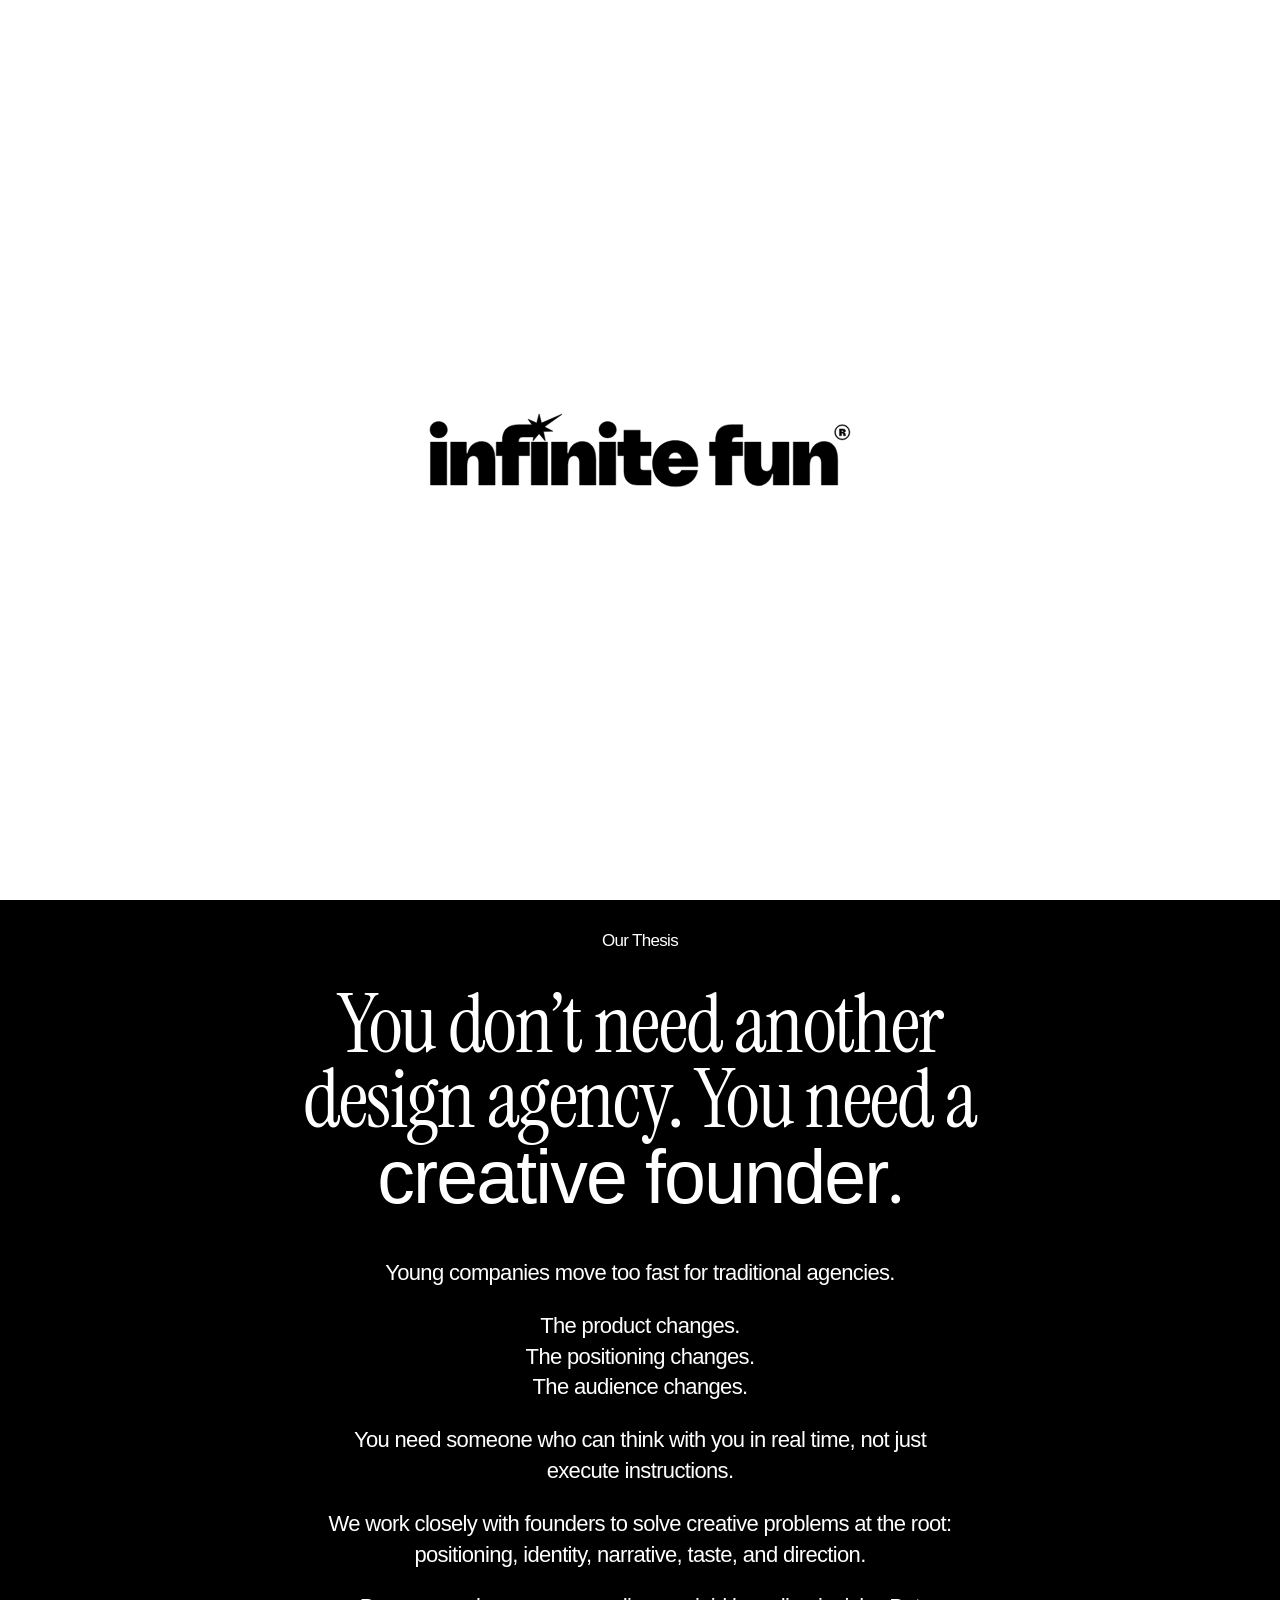
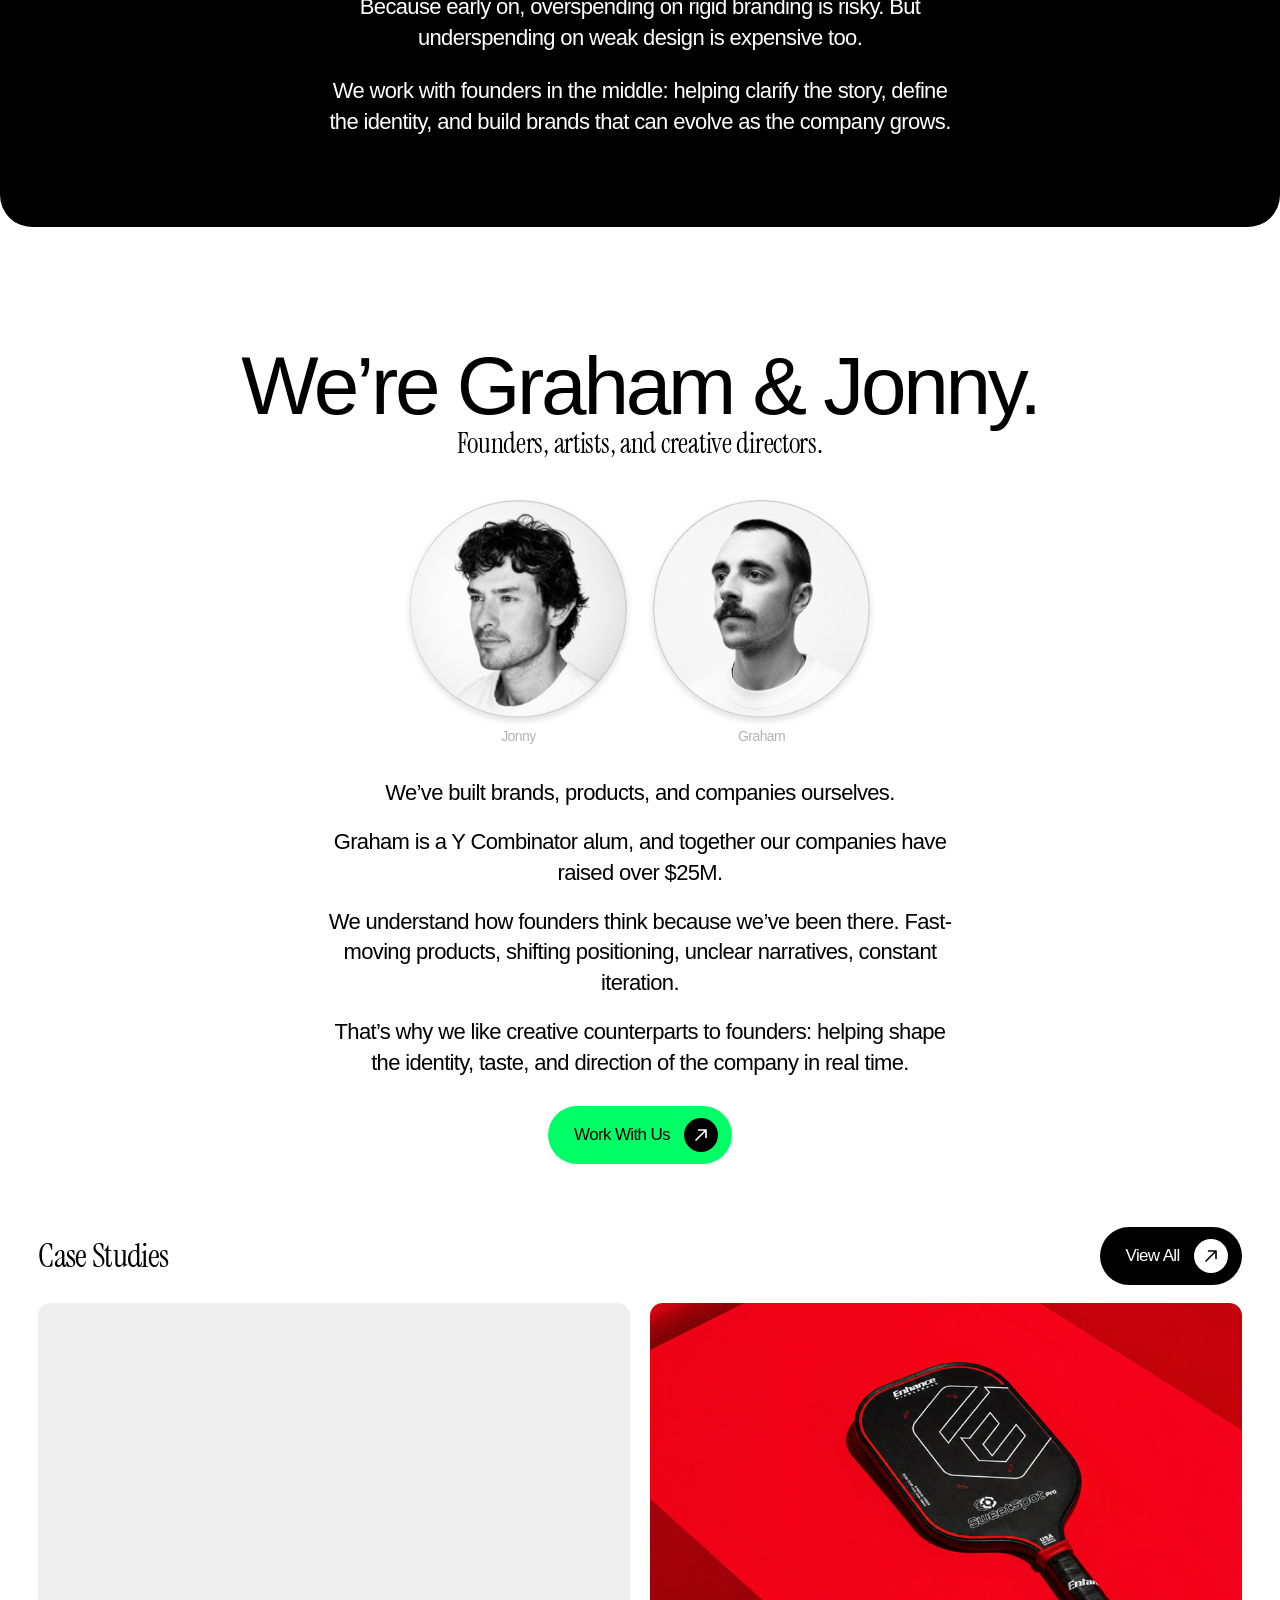
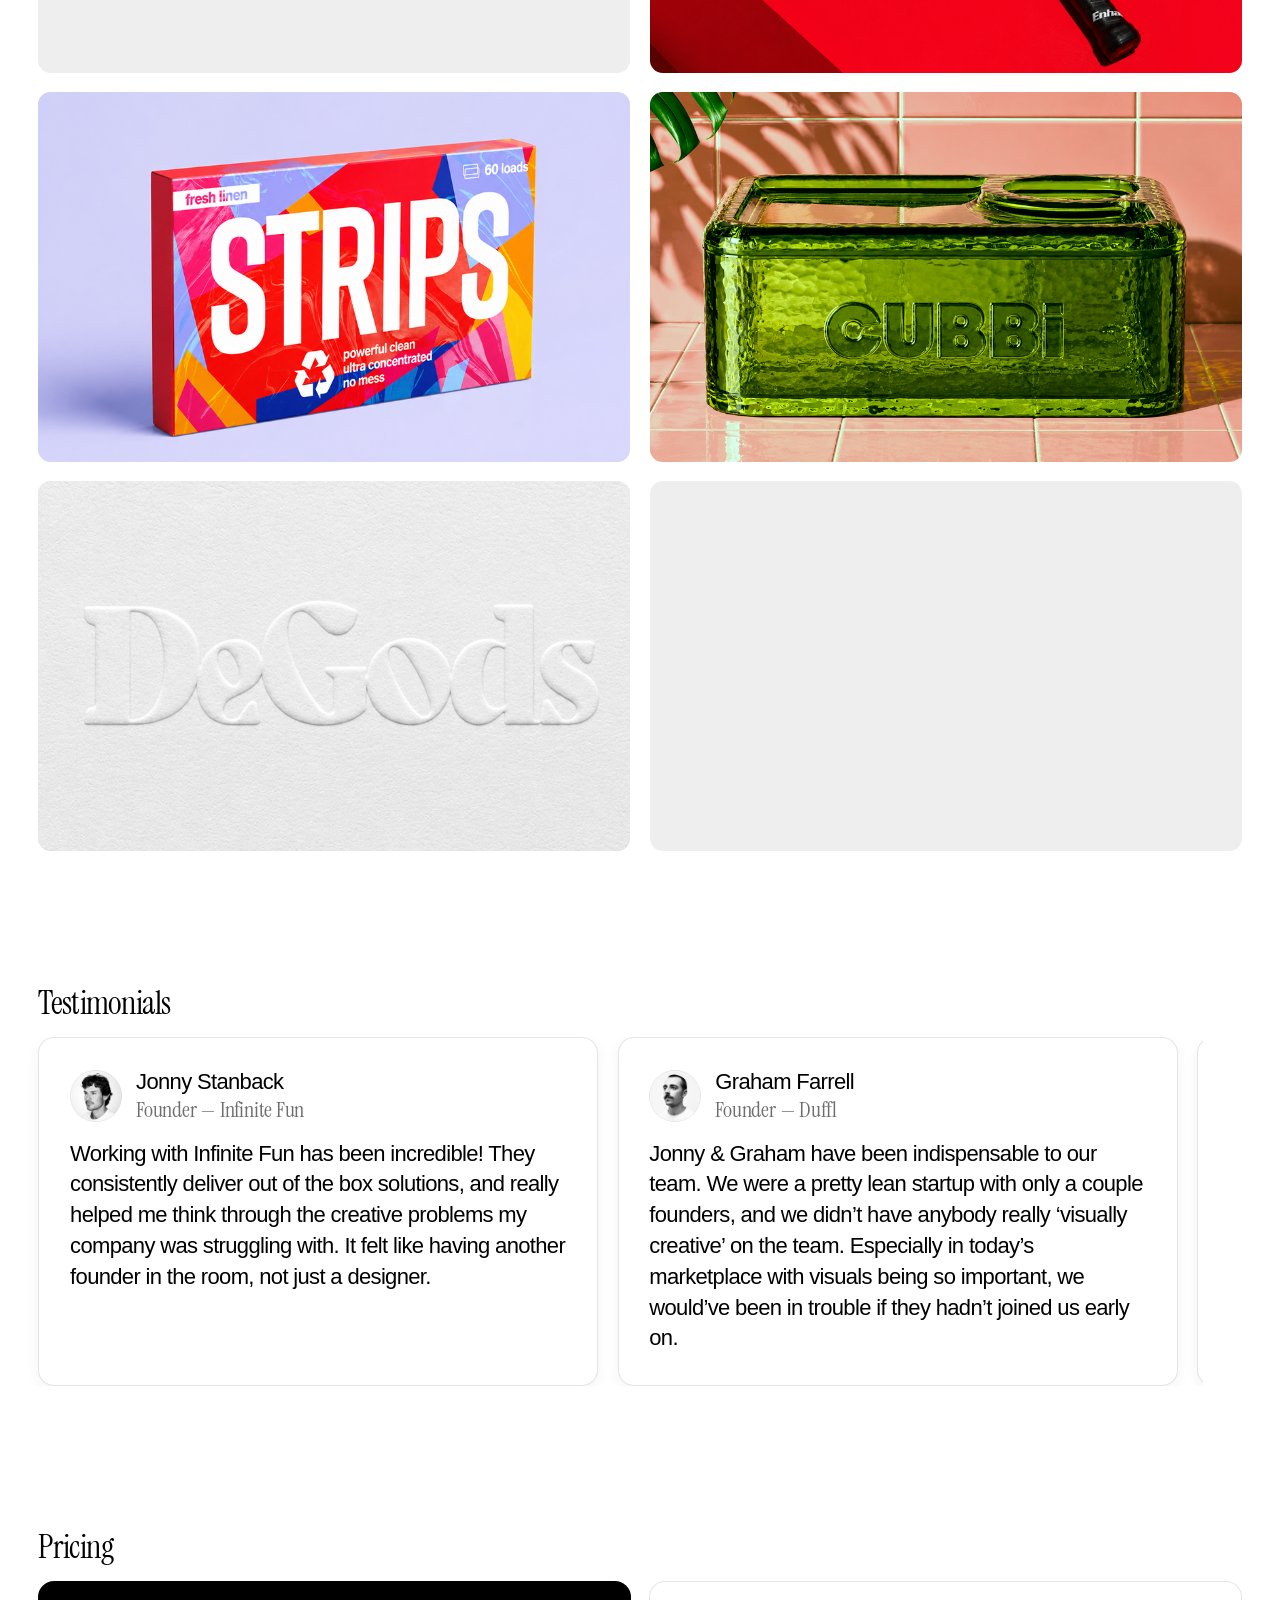
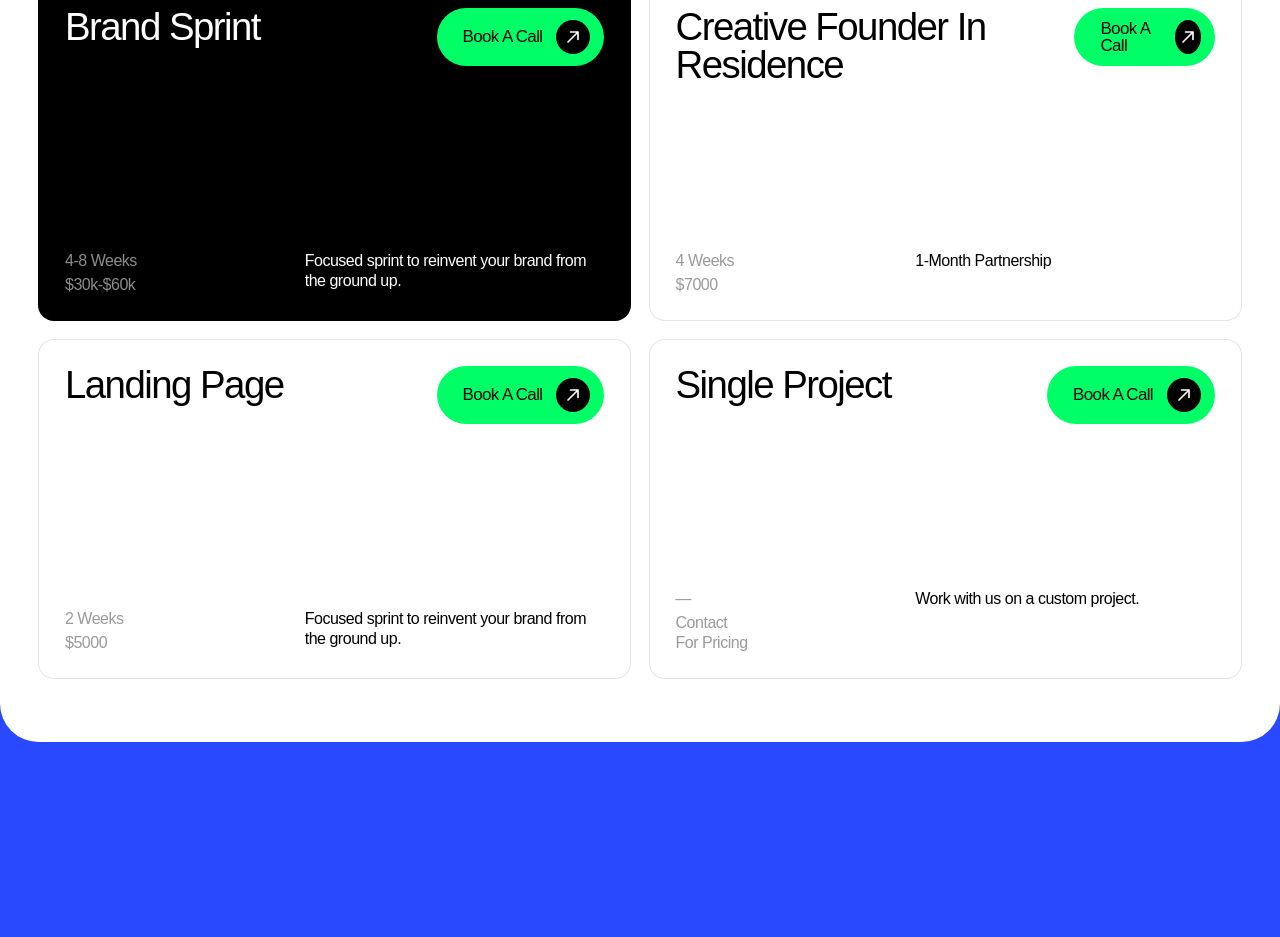
==== index.html @ f6c0317c "Founders headline: 1 line on desktop, 2 lines on mobile Added a <br class="break-mobile"> with displ" ====
<!DOCTYPE html>
<html lang="en">
<head>
  <meta charset="UTF-8" />
  <meta name="viewport" content="width=device-width, initial-scale=1.0" />
  <title>Infinite Fun</title>
  <meta name="description" content="A founder-led creative studio to build valuable brands with you." />
  <link rel="icon" type="image/png" href="assets/favicon.png" />
  <link rel="apple-touch-icon" href="assets/favicon.png" />
  <link rel="preconnect" href="https://fonts.googleapis.com" />
  <link rel="preconnect" href="https://fonts.gstatic.com" crossorigin />
  <link rel="stylesheet" href="https://fonts.googleapis.com/css2?family=Instrument+Serif:ital@0;1&display=swap" />
  <link rel="stylesheet" href="style.css" />
</head>
<body class="with-footer is-booting">
  <div id="page-loader" aria-hidden="true">
    <img src="assets/iflogo.png" alt="" />
  </div>

  <header class="site-nav">
    <a class="logo" href="/" aria-label="Infinite Fun home">
      <img src="assets/iflogo.png" alt="Infinite Fun" />
    </a>
    <a class="nav-link" href="#work">Work</a>
    <a class="nav-link" href="#about">About</a>
    <a class="nav-link" href="#pricing">Pricing</a>
    <a class="nav-link" href="#inquire">Inquire</a>
  </header>

  <main>
    <section id="hero" class="section">
      <h1 class="hero-headline">
        A founder-led creative studio to build<br class="hero-break" />
        <em>valuable brands</em> with you.
      </h1>

      <a href="#inquire" class="cta">
        <span class="cta-label">Work With Us</span>
        <span class="cta-arrow" aria-hidden="true">
          <svg viewBox="0 0 24 24" width="20" height="20">
            <path d="M6 18 L18 6 M9 6 L18 6 L18 15"
                  stroke="currentColor" stroke-width="2" fill="none"
                  stroke-linecap="round" stroke-linejoin="round" />
          </svg>
        </span>
      </a>

      <div class="carousel-stack" id="carousel-stack" aria-hidden="true">
        <div class="carousel-row" data-direction="right" data-speed="95">
          <div class="carousel-track"></div>
        </div>
        <div class="carousel-row" data-direction="left" data-speed="105">
          <div class="carousel-track"></div>
        </div>
        <div class="carousel-row" data-direction="right" data-speed="115">
          <div class="carousel-track"></div>
        </div>
      </div>
    </section>

    <section id="thesis" class="section">
      <div class="thesis-card">
        <div class="thesis-label">Our Thesis</div>
        <h2 class="thesis-headline">
          You don&rsquo;t need another<br />
          design agency. You need a<br />
          <span class="sans">creative founder</span>.
        </h2>
        <div class="thesis-body">
          <p>Young companies move too fast for traditional agencies.</p>
          <p>
            The product changes.<br />
            The positioning changes.<br />
            The audience changes.
          </p>
          <p>You need someone who can think with you in real time, not just execute instructions.</p>
          <p>We work closely with founders to solve creative problems at the root: positioning, identity, narrative, taste, and direction.</p>
          <p>Because early on, overspending on rigid branding is risky. But underspending on weak design is expensive too.</p>
          <p>We work with founders in the middle: helping clarify the story, define the identity, and build brands that can evolve as the company grows.</p>
        </div>
      </div>
    </section>

    <section id="founders" class="section">
      <div class="founders-inner">
        <div class="founders-title">
          <h2 class="founders-headline">We&rsquo;re <br class="break-mobile" />Graham &amp; Jonny.</h2>
          <p class="founders-sub">Founders, artists, and creative directors.</p>
        </div>

        <div class="founders-pfps">
          <figure class="pfp">
            <img src="assets/jonnypfp.png" alt="Jonny" />
            <figcaption>Jonny</figcaption>
          </figure>
          <figure class="pfp">
            <img src="assets/grahampfp.png" alt="Graham" />
            <figcaption>Graham</figcaption>
          </figure>
        </div>

        <div class="founders-body">
          <p>We&rsquo;ve built brands, products, and companies ourselves.</p>
          <p>Graham is a Y Combinator alum, and together our companies have raised over $25M.</p>
          <p>We understand how founders think because we&rsquo;ve been there. Fast-moving products, shifting positioning, unclear narratives, constant iteration.</p>
          <p>That&rsquo;s why we like creative counterparts to founders: helping shape the identity, taste, and direction of the company in real time.</p>
        </div>

        <a href="#inquire" class="cta cta--green">
          <span class="cta-label">Work With Us</span>
          <span class="cta-arrow" aria-hidden="true">
            <svg viewBox="0 0 24 24" width="20" height="20">
              <path d="M6 18 L18 6 M9 6 L18 6 L18 15"
                    stroke="currentColor" stroke-width="2" fill="none"
                    stroke-linecap="round" stroke-linejoin="round" />
            </svg>
          </span>
        </a>
      </div>
    </section>

    <section id="case-studies" class="section">
      <header class="cs-header">
        <h2 class="cs-title">Case Studies</h2>
        <a href="case-studies/index.html" class="cta cs-view-all-top">
          <span class="cta-label">View All</span>
          <span class="cta-arrow" aria-hidden="true">
            <svg viewBox="0 0 24 24" width="20" height="20">
              <path d="M6 18 L18 6 M9 6 L18 6 L18 15"
                    stroke="currentColor" stroke-width="2" fill="none"
                    stroke-linecap="round" stroke-linejoin="round" />
            </svg>
          </span>
        </a>
      </header>

      <div class="cs-grid">
        <a class="cs-tile" href="case-studies/01.html">
          <video
            src="assets/casestudies/cointurn.mp4"
            autoplay muted loop playsinline preload="metadata"
            aria-label="Case study 1"
          ></video>
        </a>
        <a class="cs-tile" href="case-studies/02.html">
          <img src="assets/casestudies/Frame%20340.png" alt="Case study 2" loading="lazy" decoding="async" />
        </a>
        <a class="cs-tile" href="case-studies/03.html">
          <img src="assets/casestudies/Frame%20341.png" alt="Case study 3" loading="lazy" decoding="async" />
        </a>
        <a class="cs-tile" href="case-studies/04.html">
          <img src="assets/casestudies/Frame%20342.png" alt="Case study 4" loading="lazy" decoding="async" />
        </a>
        <a class="cs-tile" href="case-studies/05.html">
          <img src="assets/casestudies/Frame%20343.png" alt="Case study 5" loading="lazy" decoding="async" />
        </a>
        <a class="cs-tile" href="case-studies/06.html">
          <video
            class="js-pingpong"
            src="assets/casestudies/foundation.mp4"
            autoplay muted playsinline preload="metadata"
            aria-label="Case study 6"
          ></video>
        </a>
      </div>

      <a href="case-studies/index.html" class="cta cs-view-all-bottom">
        <span class="cta-label">View All</span>
        <span class="cta-arrow" aria-hidden="true">
          <svg viewBox="0 0 24 24" width="20" height="20">
            <path d="M6 18 L18 6 M9 6 L18 6 L18 15"
                  stroke="currentColor" stroke-width="2" fill="none"
                  stroke-linecap="round" stroke-linejoin="round" />
          </svg>
        </span>
      </a>
    </section>

    <section id="testimonials" class="section">
      <h2 class="section-label">Testimonials</h2>
      <div class="testimonial-marquee">
        <div class="testimonial-track" id="testimonial-track">
          <article class="testimonial-card">
            <header class="testimonial-head">
              <img class="testimonial-pfp" src="assets/testimonials/jonnystanback.png" alt="Jonny Stanback" loading="lazy" decoding="async" />
              <div class="testimonial-id">
                <div class="testimonial-name">Jonny Stanback</div>
                <div class="testimonial-title">Founder &mdash; Infinite Fun</div>
              </div>
            </header>
            <p class="testimonial-body">
              Working with Infinite Fun has been incredible! They consistently
              deliver out of the box solutions, and really helped me think
              through the creative problems my company was struggling with. It
              felt like having another founder in the room, not just a designer.
            </p>
          </article>

          <article class="testimonial-card">
            <header class="testimonial-head">
              <img class="testimonial-pfp" src="assets/testimonials/grahamfarrell.png" alt="Graham Farrell" loading="lazy" decoding="async" />
              <div class="testimonial-id">
                <div class="testimonial-name">Graham Farrell</div>
                <div class="testimonial-title">Founder &mdash; Duffl</div>
              </div>
            </header>
            <p class="testimonial-body">
              Jonny &amp; Graham have been indispensable to our team. We were a
              pretty lean startup with only a couple founders, and we
              didn&rsquo;t have anybody really &lsquo;visually creative&rsquo;
              on the team. Especially in today&rsquo;s marketplace with visuals
              being so important, we would&rsquo;ve been in trouble if they
              hadn&rsquo;t joined us early on.
            </p>
          </article>
        </div>
      </div>
    </section>

    <section id="pricing" class="section">
      <h2 class="section-label">Pricing</h2>
      <div class="pricing-grid">

        <article class="pricing-card pricing-card--dark">
          <header class="pricing-head">
            <h3 class="pricing-title">Brand Sprint</h3>
            <a class="cta cta--green" href="#inquire">
              <span class="cta-label">Book A Call</span>
              <span class="cta-arrow" aria-hidden="true">
                <svg viewBox="0 0 24 24" width="20" height="20">
                  <path d="M6 18 L18 6 M9 6 L18 6 L18 15"
                        stroke="currentColor" stroke-width="2" fill="none"
                        stroke-linecap="round" stroke-linejoin="round" />
                </svg>
              </span>
            </a>
          </header>
          <div class="pricing-info">
            <div class="pricing-meta">
              <div class="pricing-timeline">4-8 Weeks</div>
              <div class="pricing-price">$30k-$60k</div>
            </div>
            <p class="pricing-desc">Focused sprint to reinvent your brand from the ground up.</p>
          </div>
        </article>

        <article class="pricing-card">
          <header class="pricing-head">
            <h3 class="pricing-title">Creative Founder In Residence</h3>
            <a class="cta cta--green" href="#inquire">
              <span class="cta-label">Book A Call</span>
              <span class="cta-arrow" aria-hidden="true">
                <svg viewBox="0 0 24 24" width="20" height="20">
                  <path d="M6 18 L18 6 M9 6 L18 6 L18 15"
                        stroke="currentColor" stroke-width="2" fill="none"
                        stroke-linecap="round" stroke-linejoin="round" />
                </svg>
              </span>
            </a>
          </header>
          <div class="pricing-info">
            <div class="pricing-meta">
              <div class="pricing-timeline">4 Weeks</div>
              <div class="pricing-price">$7000</div>
            </div>
            <p class="pricing-desc">1-Month Partnership</p>
          </div>
        </article>

        <article class="pricing-card">
          <header class="pricing-head">
            <h3 class="pricing-title">Landing Page</h3>
            <a class="cta cta--green" href="#inquire">
              <span class="cta-label">Book A Call</span>
              <span class="cta-arrow" aria-hidden="true">
                <svg viewBox="0 0 24 24" width="20" height="20">
                  <path d="M6 18 L18 6 M9 6 L18 6 L18 15"
                        stroke="currentColor" stroke-width="2" fill="none"
                        stroke-linecap="round" stroke-linejoin="round" />
                </svg>
              </span>
            </a>
          </header>
          <div class="pricing-info">
            <div class="pricing-meta">
              <div class="pricing-timeline">2 Weeks</div>
              <div class="pricing-price">$5000</div>
            </div>
            <p class="pricing-desc">Focused sprint to reinvent your brand from the ground up.</p>
          </div>
        </article>

        <article class="pricing-card">
          <header class="pricing-head">
            <h3 class="pricing-title">Single Project</h3>
            <a class="cta cta--green" href="#inquire">
              <span class="cta-label">Book A Call</span>
              <span class="cta-arrow" aria-hidden="true">
                <svg viewBox="0 0 24 24" width="20" height="20">
                  <path d="M6 18 L18 6 M9 6 L18 6 L18 15"
                        stroke="currentColor" stroke-width="2" fill="none"
                        stroke-linecap="round" stroke-linejoin="round" />
                </svg>
              </span>
            </a>
          </header>
          <div class="pricing-info">
            <div class="pricing-meta">
              <div class="pricing-timeline">&mdash;</div>
              <div class="pricing-price">Contact<br />For Pricing</div>
            </div>
            <p class="pricing-desc">Work with us on a custom project.</p>
          </div>
        </article>

      </div>
    </section>
  </main>

  <footer id="site-footer">
    <img src="assets/redlogo.png" alt="Infinite Fun" />
  </footer>

  <script src="script.js" defer></script>
</body>
</html>
---- style.css ----
/* ---------- base ---------- */
:root {
  --bg: #ffffff;
  --ink: #000000;
  --muted: #6e6e6e;
  --hairline: rgba(0, 0, 0, 0.12);
  --accent: #00ff66;
  --footer-bg: #2949FF;
  /* Sized so the wordmark fits at slight horizontal overflow without cropping
     the top. 5648×987 px → aspect ~5.72 → 100% width needs ~17.5vw; we use
     a bit more headroom for the overflow factor below. */
  --footer-h: clamp(140px, 19vw, 420px);
  --card: #f4f4f4;
  --serif: "Instrument Serif", "Times New Roman", Georgia, serif;
  --sans: "Helvetica Neue", Helvetica, Arial, sans-serif;
  --nav-h: 76px;
}

* { box-sizing: border-box; }

html, body {
  margin: 0;
  padding: 0;
  background: var(--bg);
  color: var(--ink);
  font-family: var(--sans);
  font-weight: 400;
  /* Default tight tracking for all Helvetica Neue usage */
  letter-spacing: -0.04em;
  -webkit-font-smoothing: antialiased;
  -moz-osx-font-smoothing: grayscale;
  text-rendering: optimizeLegibility;
  overflow-x: hidden;
}

img { display: block; max-width: 100%; height: auto; user-select: none; -webkit-user-drag: none; }
a { color: inherit; text-decoration: none; }

.section { width: 100%; }

/* ---------- page loader ----------
   Full-screen white overlay shown until the carousel images are ready.
   Hides the chaotic image-streaming pop-in. */
#page-loader {
  position: fixed;
  inset: 0;
  z-index: 9999;
  background: #fff;
  display: flex;
  align-items: center;
  justify-content: center;
  opacity: 1;
  transition: opacity 0.55s ease;
  pointer-events: auto;
}
#page-loader img,
#page-loader .loader-logo {
  width: clamp(220px, 36vw, 420px);
  height: auto;
}

/* Two SVGs stacked: the stroke layer (always visible after draw) sits over
   the fill layer (gets clipped from the top, releases bottom-up = ink pour). */
.loader-logo {
  position: relative;
  display: block;
  width: clamp(220px, 36vw, 420px);
  aspect-ratio: 2043 / 354; /* match the source SVG viewBox so stacked svgs align */
}
.loader-logo svg {
  position: absolute;
  inset: 0;
  width: 100%;
  height: 100%;
  display: block;
  overflow: visible;
}
.loader-logo .fill-layer {
  clip-path: inset(100% 0 0 0);
  transition: clip-path 1.55s cubic-bezier(.4, 0, .2, 1);
}
.loader-logo.is-poured .fill-layer {
  clip-path: inset(0 0 0 0);
}

/* Fallback pulse used only until the SVG draw kicks in */
#page-loader img {
  opacity: 0.4;
  animation: loader-pulse 1.4s ease-in-out infinite;
}
@keyframes loader-pulse {
  0%, 100% { opacity: 0.25; }
  50%      { opacity: 0.7; }
}

body.is-booting { overflow: hidden; }
body:not(.is-booting) #page-loader {
  opacity: 0;
  pointer-events: none;
}

/* ---------- scroll-reveal fade ----------
   Elements tagged via JS start at opacity:0 + slight Y offset; once they
   enter the viewport they ease into place. Stagger via nth-child. */
.fade-in {
  opacity: 0;
  /* Use the standalone `translate` property so it doesn't clash with
     transform-based hovers (e.g. .cta scaling) on the same element. */
  translate: 0 18px;
  transition: opacity 1.4s cubic-bezier(.2,.8,.3,1),
              translate 1.4s cubic-bezier(.2,.8,.3,1);
}
.fade-in.is-visible {
  opacity: 1;
  translate: 0 0;
}

/* light stagger across the 6 case-study tiles */
.cs-tile.fade-in:nth-child(1) { transition-delay: 0s; }
.cs-tile.fade-in:nth-child(2) { transition-delay: 0.08s; }
.cs-tile.fade-in:nth-child(3) { transition-delay: 0.16s; }
.cs-tile.fade-in:nth-child(4) { transition-delay: 0.24s; }
.cs-tile.fade-in:nth-child(5) { transition-delay: 0.32s; }
.cs-tile.fade-in:nth-child(6) { transition-delay: 0.40s; }

/* pricing cards stagger */
.pricing-card.fade-in:nth-child(1) { transition-delay: 0s; }
.pricing-card.fade-in:nth-child(2) { transition-delay: 0.10s; }
.pricing-card.fade-in:nth-child(3) { transition-delay: 0.20s; }
.pricing-card.fade-in:nth-child(4) { transition-delay: 0.30s; }

/* keep fixed elements out of the transform graph so they don't break */
.site-nav.fade-in { transform: none !important; }
.cta .cta-arrow svg { /* protect arrow svg from inheriting transforms */ }

/* ---------- site footer reveal ----------
   On pages with `body.with-footer`, the body bg is the footer color, main
   becomes a white card with rounded bottom corners and a higher z-index,
   and the fixed footer sits behind it. Scrolling main upward reveals the
   wordmark underneath. */
body.with-footer {
  background: var(--footer-bg);
  /* Less than full footer height so max-scroll only reveals part of the
     wordmark instead of the whole thing. */
  padding-bottom: calc(var(--footer-h) * 0.80);
}

body.with-footer .site-nav {
  background: #fff;
}

body.with-footer > main {
  position: relative;
  z-index: 2;
  background: #fff;
  border-radius: 0 0 clamp(20px, 3vw, 44px) clamp(20px, 3vw, 44px);
  overflow: hidden;
}

#site-footer {
  position: fixed;
  bottom: 0;
  left: 0;
  right: 0;
  height: var(--footer-h);
  background: var(--footer-bg);
  z-index: 1;
  display: flex;
  align-items: flex-end;
  justify-content: center;
  overflow: hidden;
  pointer-events: none;
}

#site-footer img {
  /* Wider than the footer so the wordmark bleeds off the sides,
     with slightly more crop on the left to kill the gap there.
     Negative bottom margin nudges it down so the baseline gets clipped. */
  width: 106%;
  margin-left: -3.5%;
  margin-bottom: -3%;
  height: auto;
  display: block;
}

/* ---------- site nav ---------- */
.site-nav {
  position: sticky;
  top: 0;
  z-index: 100;
  height: var(--nav-h);
  background: var(--bg);
  display: flex;
  align-items: center;
  justify-content: space-between;
  padding: 0 32px;
}

.site-nav .logo img {
  height: 18px;
  width: auto;
}

.nav-link {
  font-family: var(--sans);
  font-size: 11px;
  font-weight: 500;
  letter-spacing: -0.04em;
  color: var(--ink);
  transition: opacity 0.15s ease;
}

.nav-link:hover { opacity: 0.55; }

/* ---------- hero ---------- */
#hero {
  padding: clamp(48px, 8vh, 96px) 32px 5px;
  display: flex;
  flex-direction: column;
  align-items: flex-start;
  text-align: left;
  gap: clamp(32px, 5vh, 56px);
}

.hero-headline {
  margin: 0;
  max-width: none;
  font-family: var(--sans);
  font-weight: 500;
  font-size: clamp(40px, 5.6vw, 92px);
  line-height: 1.02;
  letter-spacing: -0.02em;
  color: var(--ink);
}

.hero-headline em {
  font-family: var(--serif);
  font-style: normal;
  font-weight: 400;
  /* slightly bigger than the surrounding sans */
  font-size: 1.12em;
  line-height: 0.9;
  letter-spacing: -0.01em;
  padding: 0 0.04em;
}

/* Force the wrap after "build" only on wide desktops */
.hero-break { display: none; }
@media (min-width: 1200px) {
  .hero-break { display: inline; }
}

/* ---------- CTA pill ---------- */
.cta {
  display: inline-flex;
  align-items: center;
  gap: 14px;
  background: var(--ink);
  color: #fff;
  padding: 12px 14px 12px 26px;
  border-radius: 999px;
  font-family: var(--sans);
  font-size: 17px;
  font-weight: 500;
  transform-origin: center;
  transition: transform 0.22s cubic-bezier(.2,.8,.3,1);
}
.cta:hover { transform: scale(1.10); }
.cta:active { transform: scale(0.98); }
.cta-label { line-height: 1; }
.cta-arrow {
  width: 34px;
  height: 34px;
  border-radius: 50%;
  background: #fff;
  color: var(--ink);
  display: inline-flex;
  align-items: center;
  justify-content: center;
}

/* Green variant — used on section 3 */
.cta--green { background: var(--accent); color: var(--ink); }
.cta--green .cta-arrow { background: var(--ink); color: #fff; }

/* ---------- carousel ---------- */
.carousel-stack {
  width: 100%;
  display: flex;
  flex-direction: column;
  gap: 14px;
  margin-top: clamp(8px, 1.5vh, 24px);
  transition: opacity 0.6s ease;
}
.carousel-stack.is-loading {
  opacity: 0;
  /* Pause the animation while hidden so we don't unveil a mid-scroll state */
  animation-play-state: paused;
}
.carousel-stack.is-loading .carousel-track {
  animation-play-state: paused;
}

.carousel-row {
  overflow: hidden;
  width: 100%;
}

.carousel-track {
  display: flex;
  gap: 14px;
  width: max-content;
  will-change: transform;
}

.carousel-track img {
  height: clamp(80px, 9vw, 120px);
  width: auto;
  border-radius: 10px;
  object-fit: cover;
  display: block;
  pointer-events: none;
}

@keyframes scroll-right {
  from { transform: translate3d(-50%, 0, 0); }
  to   { transform: translate3d(0, 0, 0); }
}
@keyframes scroll-left {
  from { transform: translate3d(0, 0, 0); }
  to   { transform: translate3d(-50%, 0, 0); }
}

.carousel-row[data-direction="right"] .carousel-track {
  animation: scroll-right var(--dur, 100s) linear infinite;
}
.carousel-row[data-direction="left"] .carousel-track {
  animation: scroll-left var(--dur, 100s) linear infinite;
}

/* ---------- section 2: thesis card ---------- */
#thesis {
  padding: 5px 0 0;
  display: flex;
  justify-content: center;
}

.thesis-card {
  background: var(--ink);
  color: #fff;
  border-radius: clamp(20px, 2.5vw, 36px);
  padding: clamp(48px, 7vw, 100px) clamp(28px, 6vw, 96px);
  width: 100%;
  max-width: none;
  text-align: center;
}

.thesis-label {
  font-family: var(--sans);
  font-weight: 400;
  font-size: 17px;
  letter-spacing: -0.04em;
  color: #fff;
  margin-bottom: clamp(28px, 4vh, 44px);
}

.thesis-headline {
  margin: 0 auto clamp(36px, 5vh, 60px);
  max-width: 900px;
  font-family: var(--serif);
  font-style: normal;
  font-weight: 400;
  font-size: clamp(42px, 6.4vw, 96px);
  line-height: 0.92;
  letter-spacing: -0.02em;
  color: #fff;
}

.thesis-headline .sans {
  font-family: var(--sans);
  font-weight: 500;
  /* visual size match — serif fonts run taller, so sans gets a slight bump down */
  font-size: 0.92em;
  letter-spacing: -0.025em;
}

.thesis-body {
  max-width: 640px;
  margin: 0 auto;
  display: flex;
  flex-direction: column;
  gap: 22px;
}

.thesis-body p {
  margin: 0;
  font-family: var(--sans);
  font-weight: 400;
  font-size: 22px;
  line-height: 1.4;
  letter-spacing: -0.03em;
  color: #fff;
}

/* ---------- section 3: founders ---------- */
#founders {
  padding: 120px 32px clamp(0px, 1vh, 20px);
  display: flex;
  justify-content: center;
}

.founders-inner {
  width: 100%;
  max-width: 1100px;
  text-align: center;
  display: flex;
  flex-direction: column;
  align-items: center;
  gap: clamp(20px, 3vh, 32px);
}

.founders-title {
  display: flex;
  flex-direction: column;
  align-items: center;
  gap: 4px;
}

.founders-headline {
  margin: 0;
  font-family: var(--sans);
  font-weight: 500;
  font-size: clamp(42px, 6.4vw, 96px);
  line-height: 0.95;
  letter-spacing: -0.04em;
  color: var(--ink);
}

.founders-sub {
  margin: 0;
  font-family: var(--serif);
  font-style: normal;
  font-weight: 400;
  font-size: clamp(20px, 2.2vw, 30px);
  line-height: 1.1;
  letter-spacing: -0.01em;
  color: var(--ink);
}

.founders-pfps {
  display: flex;
  align-items: flex-start;
  justify-content: center;
  gap: clamp(16px, 2vw, 28px);
  margin-top: clamp(10px, 1.5vh, 18px);
}

.pfp {
  margin: 0;
  display: flex;
  flex-direction: column;
  align-items: center;
  gap: 10px;
}

.pfp img {
  width: clamp(163px, 17vw, 224px);
  height: clamp(163px, 17vw, 224px);
  border-radius: 50%;
  object-fit: cover;
  background: #eee;
  box-shadow: 0 3px 7px rgba(0, 0, 0, 0.13);
}

.pfp figcaption {
  font-family: var(--sans);
  font-weight: 400;
  font-size: 14px;
  letter-spacing: -0.04em;
  color: #b3b3b3;
}

.founders-body {
  max-width: 640px;
  display: flex;
  flex-direction: column;
  gap: 18px;
  margin-top: clamp(4px, 0.8vh, 12px);
}

.founders-body p {
  margin: 0;
  font-family: var(--sans);
  font-weight: 400;
  font-size: 22px;
  line-height: 1.4;
  letter-spacing: -0.03em;
  color: var(--ink);
}

/* ---------- section 4: case studies ---------- */
#case-studies {
  padding: clamp(40px, 6vh, 80px) clamp(20px, 3vw, 48px) clamp(48px, 8vh, 96px);
  max-width: 1500px;
  margin: 0 auto;
}

.cs-header {
  display: flex;
  align-items: center;
  justify-content: space-between;
  gap: 16px;
  margin-bottom: clamp(16px, 2vh, 24px);
}

.cs-title {
  margin: 0;
  font-family: var(--serif);
  font-style: normal;
  font-weight: 400;
  font-size: clamp(28px, 2.6vw, 40px);
  line-height: 1;
  letter-spacing: -0.02em;
  color: var(--ink);
}

.cs-grid {
  display: grid;
  grid-template-columns: repeat(2, 1fr);
  gap: clamp(12px, 1.5vw, 20px);
}

.cs-tile {
  display: block;
  position: relative;
  overflow: hidden;
  border-radius: clamp(10px, 1vw, 16px);
  aspect-ratio: 16 / 10;
  background: #eee;
}

.cs-tile img,
.cs-tile video {
  width: 100%;
  height: 100%;
  object-fit: cover;
  display: block;
  transition: transform 0.5s cubic-bezier(.2,.8,.3,1);
}

.cs-tile:hover img,
.cs-tile:hover video { transform: scale(1.04); }

/* Bottom "View All" is hidden on desktop — shown on mobile in its place */
.cs-view-all-bottom { display: none; }

/* <br> that only renders on mobile (for "We're / Graham & Jonny" break) */
.break-mobile { display: none; }

/* small CTA variant for the View All button */
.cta--small {
  font-size: 12px;
  font-weight: 500;
  padding: 5px 6px 5px 14px;
  gap: 8px;
}
.cta--small .cta-arrow {
  width: 22px;
  height: 22px;
}

/* ---------- section 5: pricing ---------- */
#pricing {
  padding: clamp(48px, 7vh, 96px) clamp(20px, 3vw, 48px) clamp(48px, 7vh, 96px);
  max-width: 1500px;
  margin: 0 auto;
}

.pricing-grid {
  display: grid;
  grid-template-columns: repeat(2, 1fr);
  gap: clamp(14px, 1.4vw, 20px);
}

.pricing-card {
  background: #fff;
  border: 1px solid rgba(0, 0, 0, 0.10);
  border-radius: 16px;
  padding: clamp(22px, 2vw, 32px);
  display: flex;
  flex-direction: column;
  justify-content: space-between;
  gap: clamp(32px, 5vh, 80px);
  min-height: clamp(260px, 30vw, 340px);
  color: var(--ink);
}

.pricing-card--dark {
  background: var(--ink);
  color: #fff;
  border-color: transparent;
}

.pricing-head {
  display: flex;
  align-items: flex-start;
  justify-content: space-between;
  gap: 16px;
}

.pricing-title {
  margin: 0;
  font-family: var(--sans);
  font-weight: 500;
  font-size: clamp(28px, 3vw, 44px);
  line-height: 1;
  letter-spacing: -0.04em;
  color: inherit;
  flex: 1 1 auto;
}

.pricing-info {
  display: grid;
  grid-template-columns: 1fr 1.4fr;
  gap: clamp(16px, 2vw, 28px);
  align-items: start;
}

.pricing-meta {
  display: flex;
  flex-direction: column;
  gap: 4px;
}

.pricing-timeline,
.pricing-price {
  font-family: var(--sans);
  font-weight: 400;
  font-size: 16px;
  line-height: 1.25;
  letter-spacing: -0.03em;
  color: #9a9a9a;
}

.pricing-card--dark .pricing-timeline,
.pricing-card--dark .pricing-price {
  color: rgba(255, 255, 255, 0.55);
}

.pricing-desc {
  margin: 0;
  font-family: var(--sans);
  font-weight: 400;
  font-size: 16px;
  line-height: 1.3;
  letter-spacing: -0.03em;
  color: inherit;
}

/* ---------- section 6: testimonials ---------- */
#testimonials {
  padding: clamp(48px, 7vh, 96px) clamp(20px, 3vw, 48px) clamp(56px, 9vh, 120px);
  max-width: 1400px;
  margin: 0 auto;
}

.section-label {
  margin: 0 0 clamp(16px, 2vh, 24px);
  text-align: left;
  font-family: var(--serif);
  font-style: normal;
  font-weight: 400;
  font-size: clamp(28px, 2.6vw, 40px);
  line-height: 1;
  letter-spacing: -0.02em;
  color: var(--ink);
}

.testimonial-marquee {
  width: 100%;
  overflow: hidden;
  /* let the track bleed visually past the section padding */
  margin-inline: calc(-1 * clamp(20px, 3vw, 48px));
  padding-inline: clamp(20px, 3vw, 48px);
}

.testimonial-track {
  display: flex;
  gap: clamp(16px, 1.5vw, 24px);
  width: max-content;
  animation: t-scroll var(--t-dur, 80s) linear infinite;
}

@keyframes t-scroll {
  from { transform: translate3d(0, 0, 0); }
  to   { transform: translate3d(-50%, 0, 0); }
}

.testimonial-card {
  flex: 0 0 auto;
  width: min(560px, 86vw);
  background: #fff;
  border: 1px solid rgba(0, 0, 0, 0.10);
  border-radius: 16px;
  padding: clamp(24px, 2.4vw, 36px);
  box-shadow: 0 4px 14px rgba(0, 0, 0, 0.05);
}

.testimonial-head {
  display: flex;
  align-items: center;
  gap: 14px;
  margin-bottom: 16px;
}

.testimonial-pfp {
  width: 52px;
  height: 52px;
  border-radius: 50%;
  object-fit: cover;
  flex: 0 0 auto;
  background: #eee;
}

.testimonial-name {
  font-family: var(--sans);
  font-weight: 500;
  font-size: 22px;
  letter-spacing: -0.03em;
  color: var(--ink);
  line-height: 1.2;
}

.testimonial-title {
  margin-top: 2px;
  font-family: var(--serif);
  font-style: normal;
  font-weight: 400;
  font-size: 22px;
  letter-spacing: -0.01em;
  color: #6e6e6e;
  line-height: 1.15;
}

.testimonial-body {
  margin: 0;
  font-family: var(--sans);
  font-weight: 400;
  font-size: 22px;
  line-height: 1.4;
  letter-spacing: -0.03em;
  color: var(--ink);
}

/* ---------- responsive ---------- */
@media (max-width: 720px) {
  /* Header — smaller logo + smaller nav text */
  .site-nav { padding: 0 16px; height: 54px; }
  .site-nav .logo img { height: 12px; }
  .nav-link { font-size: 9.5px; }

  /* Hero */
  #hero { padding: 28px 22px 36px; gap: 24px; }
  .hero-headline { font-size: clamp(34px, 9vw, 52px); }
  .cta { font-size: 15px; padding: 10px 12px 10px 22px; }
  .cta-arrow { width: 30px; height: 30px; }

  /* Carousel */
  .carousel-stack { gap: 10px; margin-top: 4px; }
  .carousel-track { gap: 10px; }
  .carousel-track img { height: clamp(60px, 14vw, 85px); border-radius: 8px; }

  /* Black box thesis — generous side padding, narrower text column */
  #thesis { padding: 36px 0 0; }
  .thesis-card { padding: 48px 44px 72px; border-radius: 18px; }
  .thesis-label { font-size: 20px; margin-bottom: 28px; }
  .thesis-headline { font-size: clamp(34px, 9vw, 52px); margin-bottom: 32px; }
  .thesis-body { gap: 18px; max-width: 320px; }
  .thesis-body p { font-size: 20px; line-height: 1.35; }

  /* Founders / "about us" — sits close beneath the black box, narrower body */
  #founders { padding: 36px 44px 0; gap: 20px; }
  .founders-headline { font-size: clamp(34px, 9vw, 52px); }
  .founders-sub { font-size: 18px; }
  .pfp img { width: 130px; height: 130px; }
  .pfp figcaption { font-size: 12px; }
  .founders-body { max-width: 320px; }
  .founders-body p { font-size: 20px; line-height: 1.35; }
  .break-mobile { display: initial; }

  /* Case studies — single column stack, View All at the bottom */
  #case-studies { padding: 32px 16px 56px; }
  .cs-title { font-size: 26px; }
  .cs-grid { grid-template-columns: 1fr; gap: 10px; }
  .cs-tile { aspect-ratio: 16 / 9; }
  .cs-view-all-top { display: none; }
  .cs-view-all-bottom {
    display: flex;
    width: max-content;
    margin: 24px auto 0;
  }

  /* Pricing — smaller titles so they don't push the CTAs around */
  #pricing { padding: 40px 16px 48px; }
  .pricing-grid { grid-template-columns: 1fr; }
  .pricing-card { min-height: 0; padding: 22px; gap: 24px; }
  .pricing-head { gap: 12px; }
  .pricing-title { font-size: 22px; max-width: 55%; }
  .pricing-cta, .pricing-card .cta {
    font-size: 13px;
    padding: 8px 8px 8px 16px;
    gap: 8px;
  }
  .pricing-card .cta-arrow { width: 26px; height: 26px; }
  .pricing-timeline, .pricing-price, .pricing-desc { font-size: 15px; }
  .pricing-info { grid-template-columns: 1fr 1.4fr; gap: 14px; }

  /* Testimonials — much smaller cards + tighter section */
  #testimonials { padding: 28px 16px 36px; }
  .section-label { font-size: 22px; margin-bottom: 14px; }
  .testimonial-marquee { margin-inline: -16px; padding-inline: 16px; }
  .testimonial-track { gap: 12px; }
  .testimonial-card { padding: 18px; width: min(280px, 76vw); border-radius: 12px; }
  .testimonial-pfp { width: 38px; height: 38px; }
  .testimonial-head { gap: 10px; margin-bottom: 12px; }
  .testimonial-name { font-size: 14px; }
  .testimonial-title { font-size: 14px; }
  .testimonial-body { font-size: 14px; line-height: 1.4; }
}
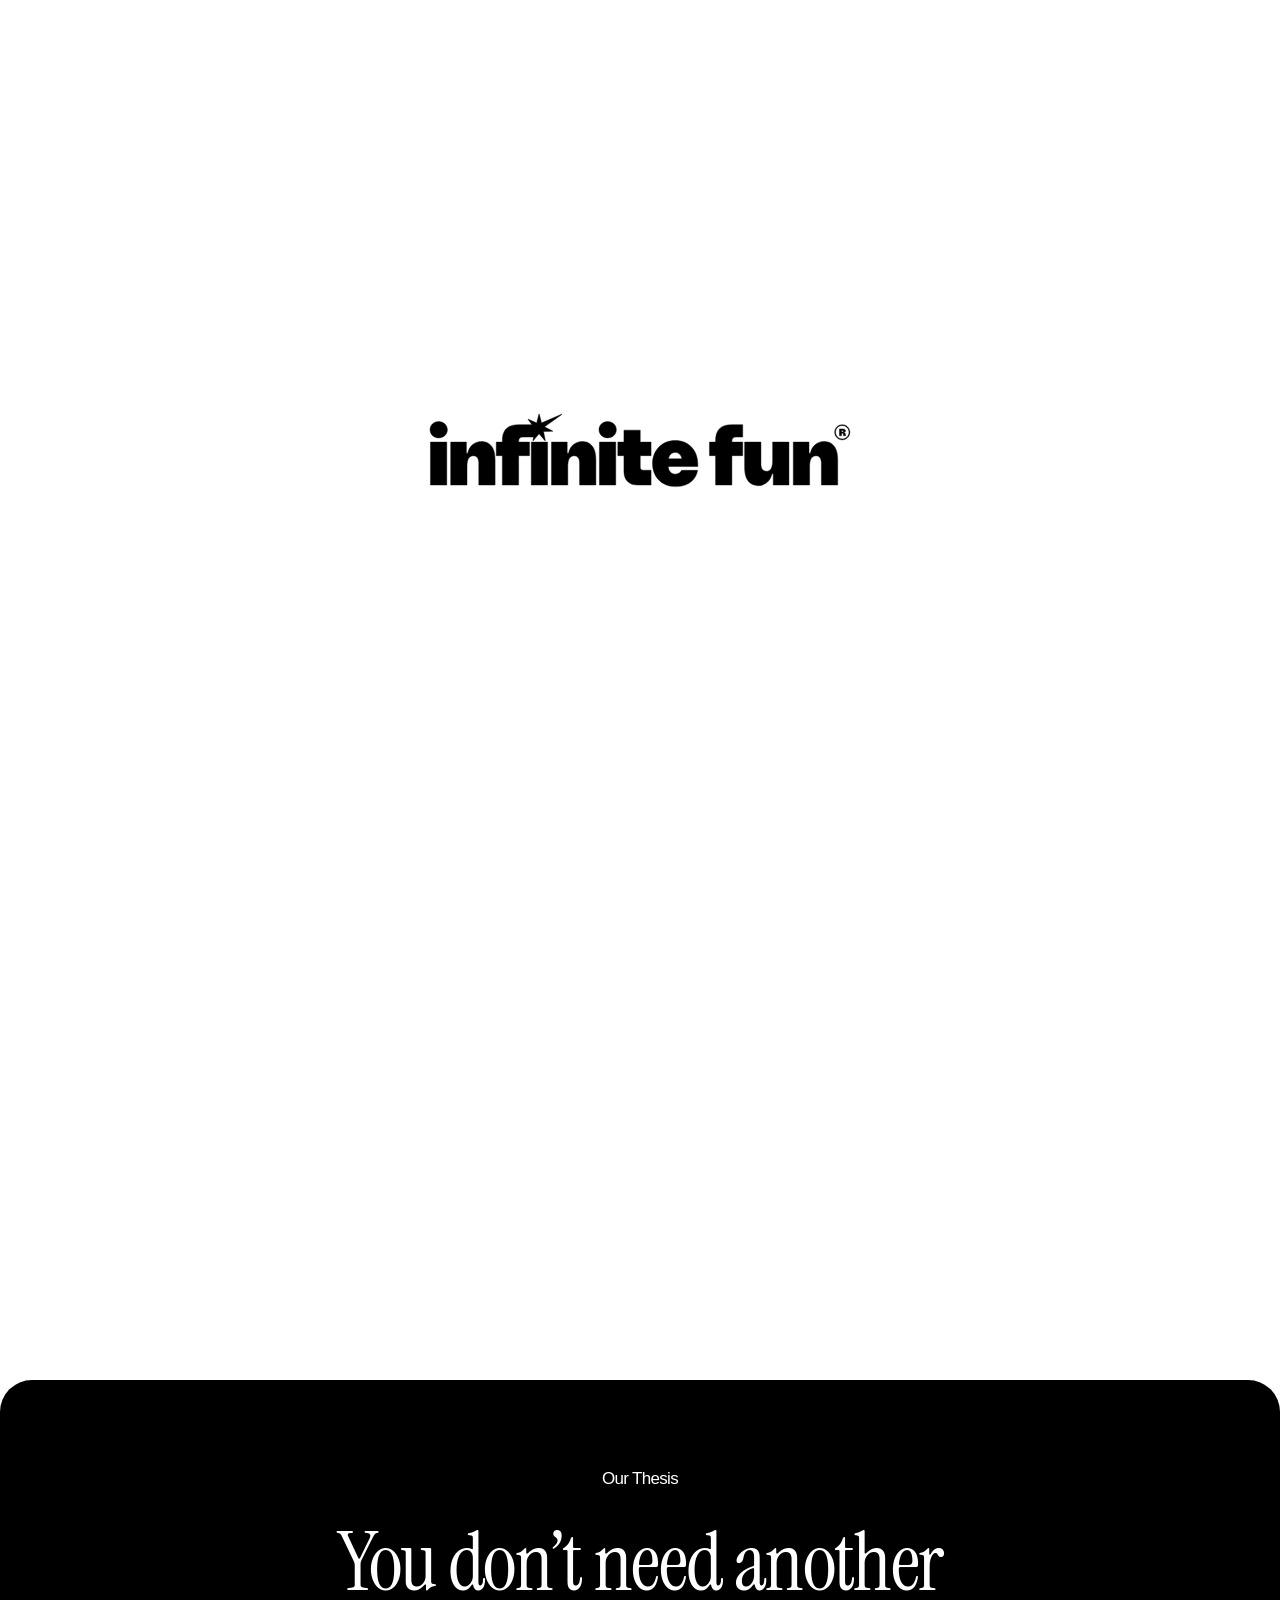
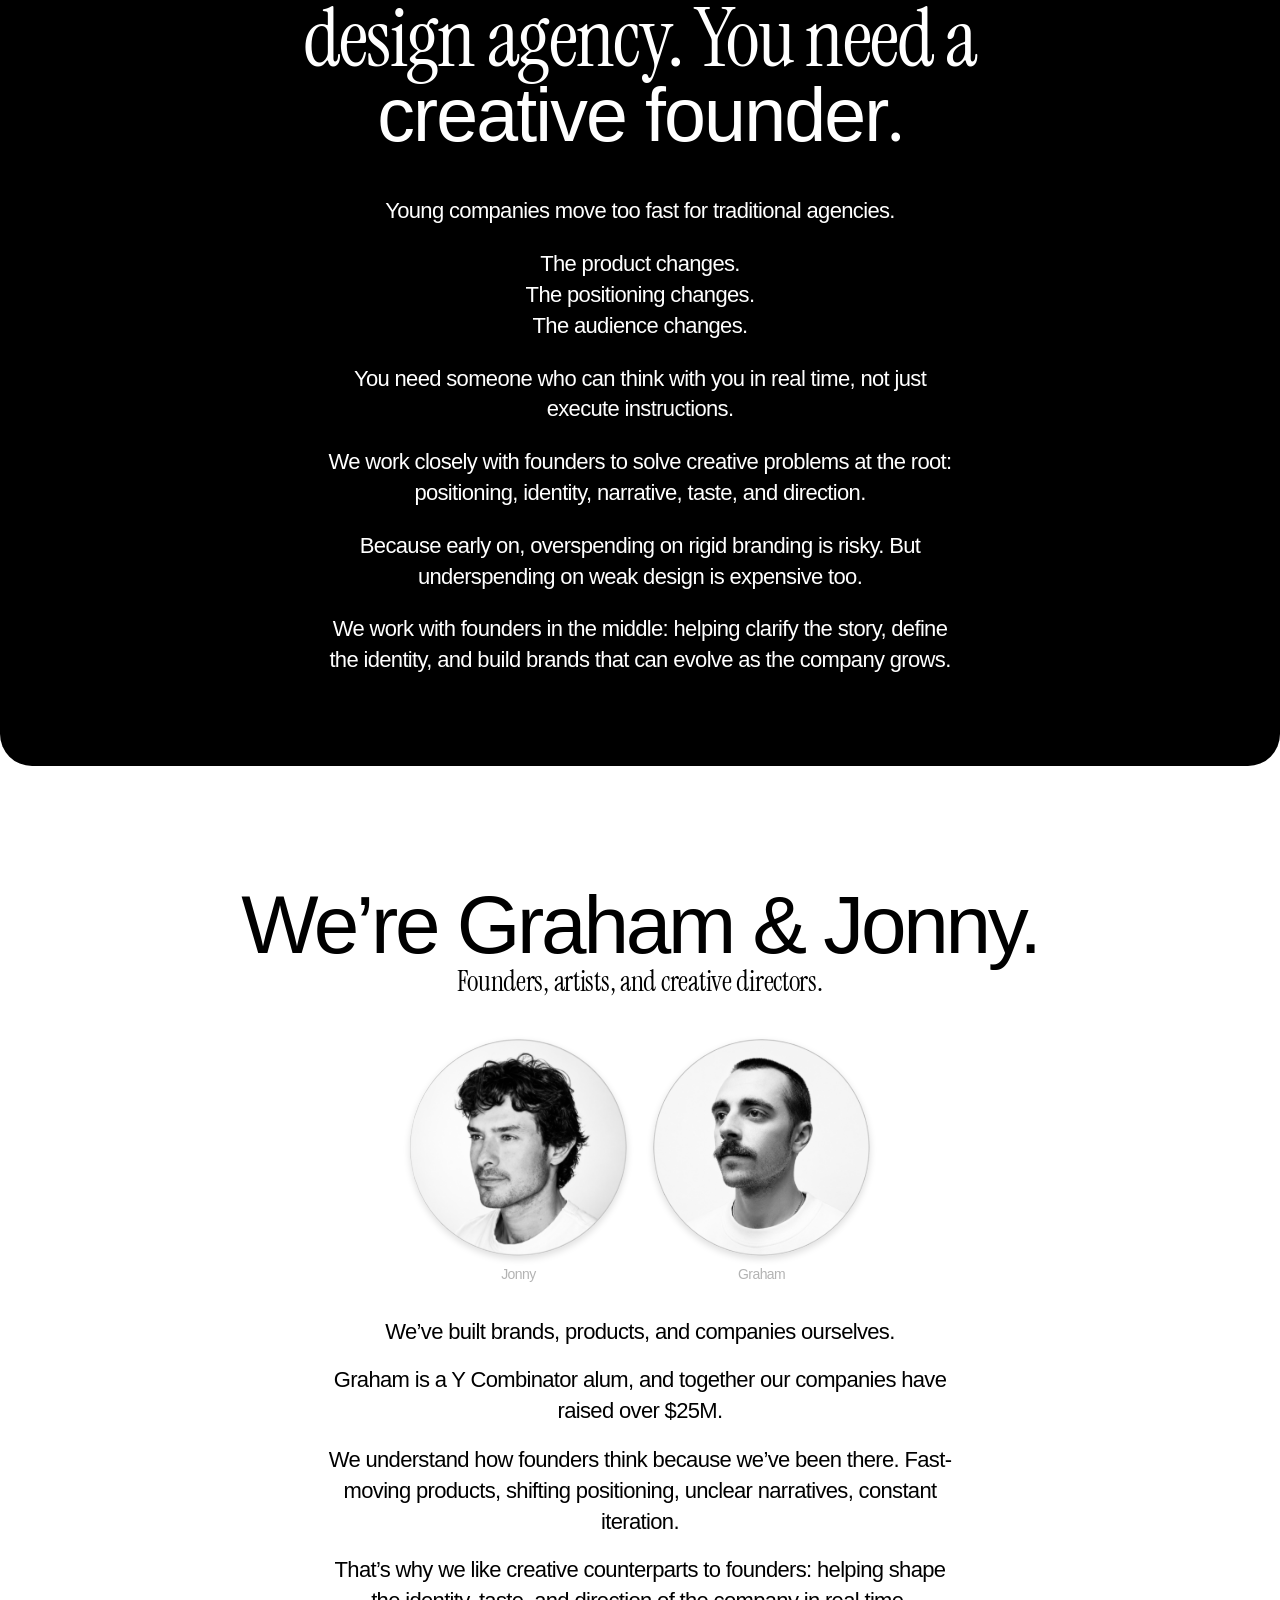
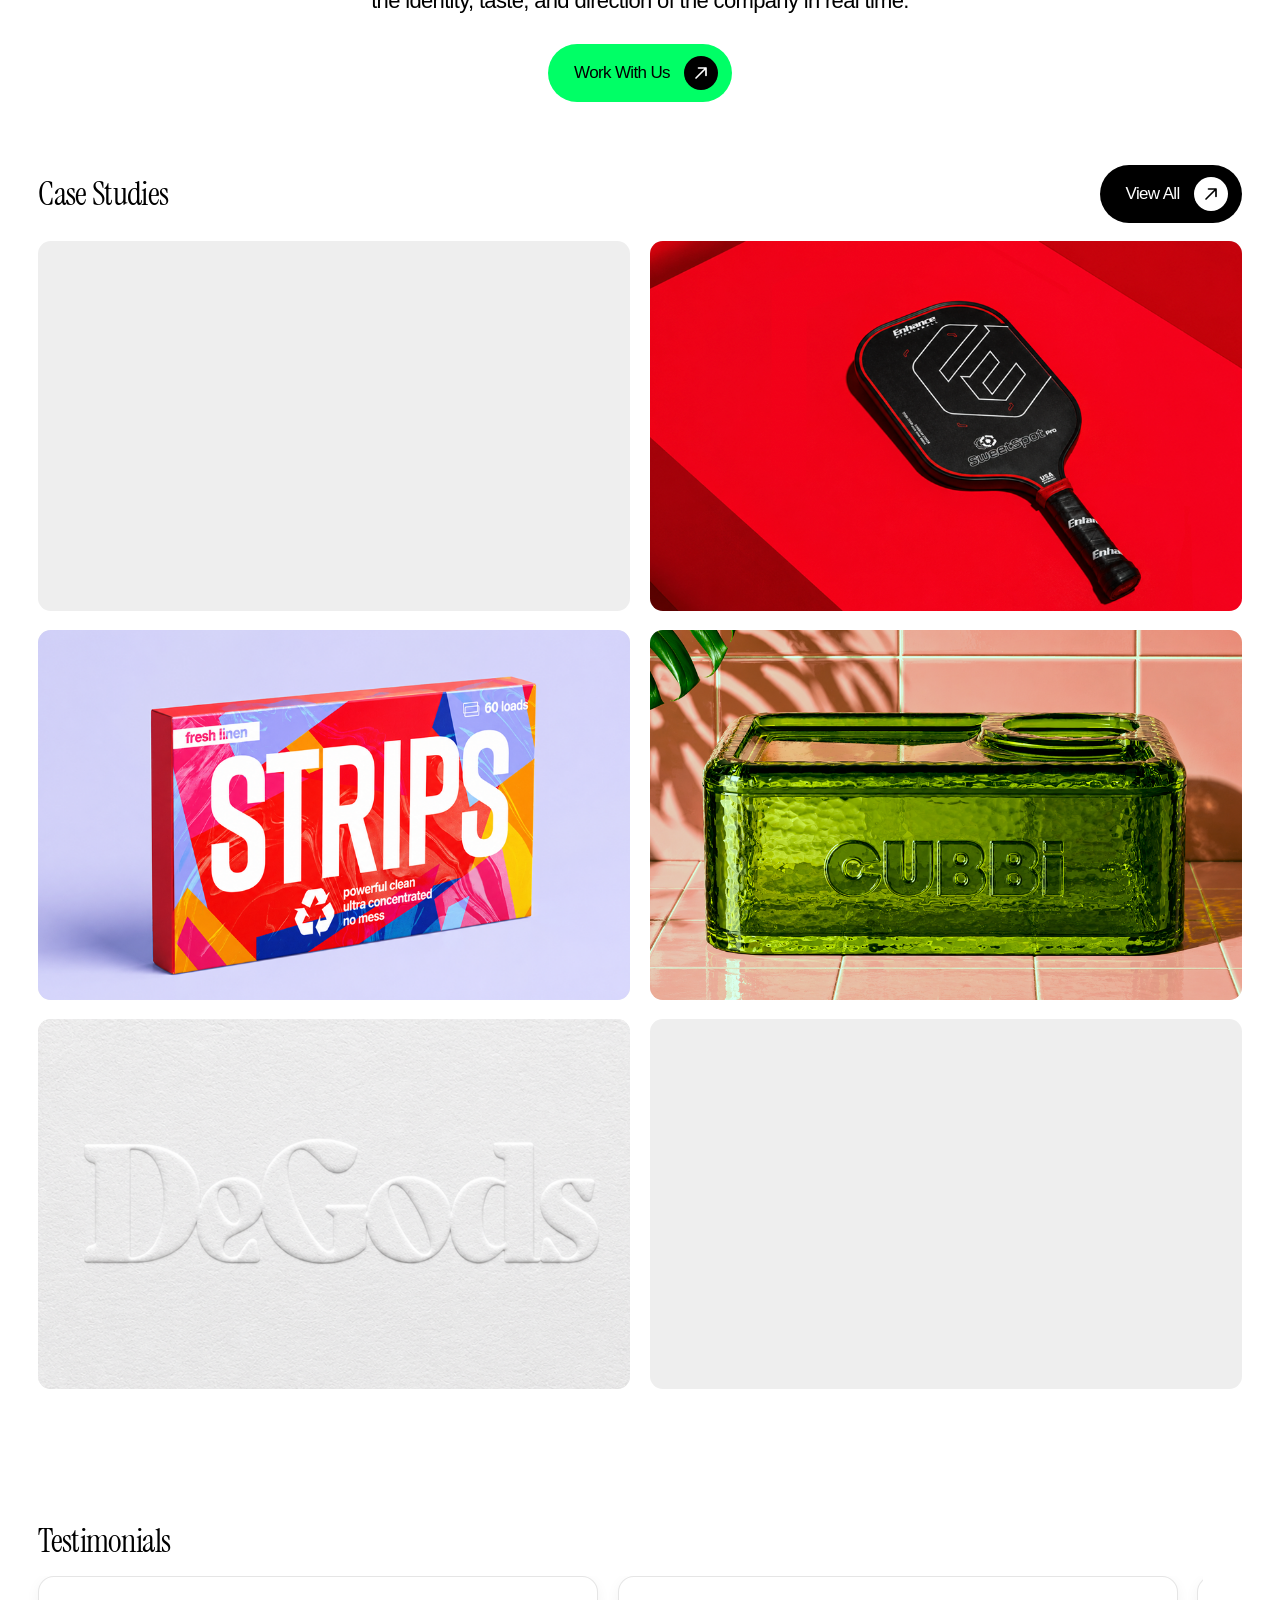
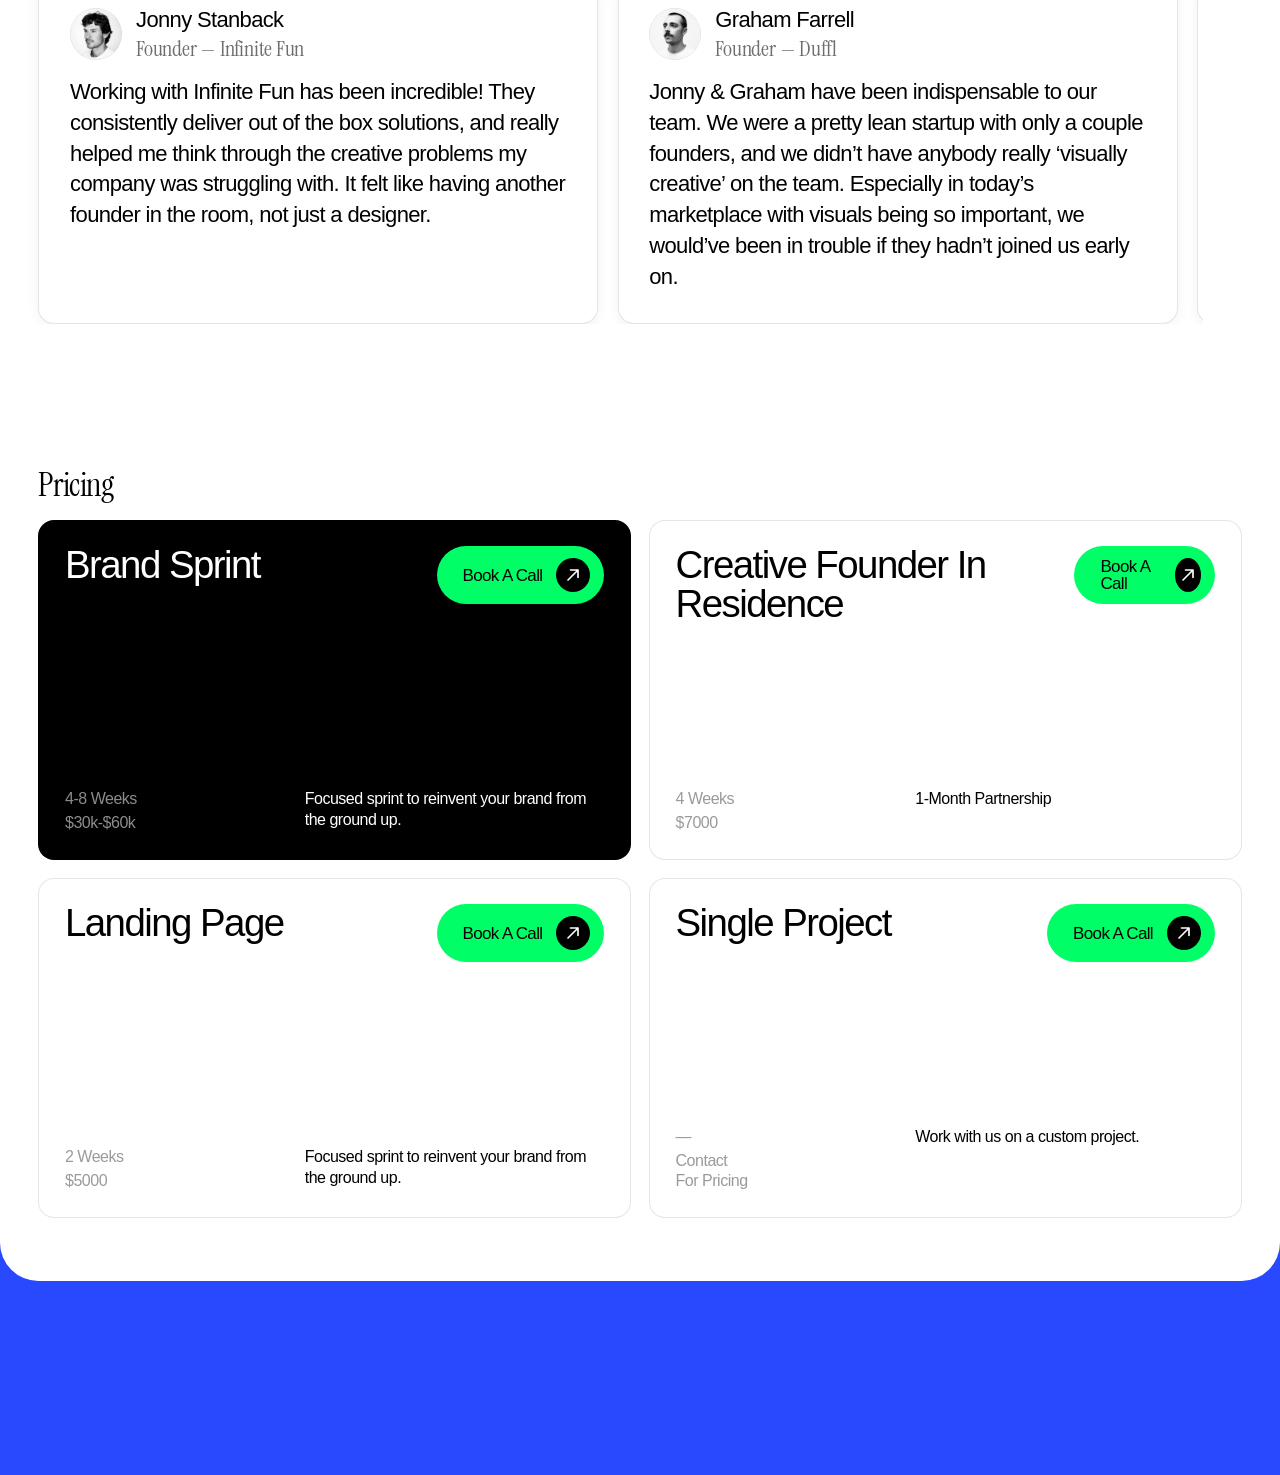
==== commit 2ac4a02b: "Replace hero carousel with a simple shuffling puzzle grid - 4×3 grid of brand-work tiles with thin g" ====
--- a/index.html
+++ b/index.html
@@ -46,15 +46,7 @@
       </a>
 
       <div class="carousel-stack" id="carousel-stack" aria-hidden="true">
-        <div class="carousel-row" data-direction="right" data-speed="95">
-          <div class="carousel-track"></div>
-        </div>
-        <div class="carousel-row" data-direction="left" data-speed="105">
-          <div class="carousel-track"></div>
-        </div>
-        <div class="carousel-row" data-direction="right" data-speed="115">
-          <div class="carousel-track"></div>
-        </div>
+        <div class="puzzle-grid" id="puzzle-grid"></div>
       </div>
     </section>
 
--- a/style.css
+++ b/style.css
@@ -283,6 +283,35 @@
 .cta--green { background: var(--accent); color: var(--ink); }
 .cta--green .cta-arrow { background: var(--ink); color: #fff; }
 
+/* ---------- shuffling puzzle grid (replaces carousel) ---------- */
+.puzzle-grid {
+  position: relative;
+  width: 100%;
+  aspect-ratio: 4 / 3;
+  background: #d0d0d0;
+  overflow: hidden;
+}
+.puzzle-cell {
+  position: absolute;
+  width: 25%;          /* 4 columns */
+  height: 33.3333%;    /* 3 rows */
+  padding: 0;
+  margin: 0;
+  background: #fff;
+  border: 0.5px solid #d0d0d0;
+  box-sizing: border-box;
+  transition: top 0.75s cubic-bezier(.4,.0,.2,1),
+              left 0.75s cubic-bezier(.4,.0,.2,1);
+  will-change: top, left;
+}
+.puzzle-cell img {
+  width: 100%;
+  height: 100%;
+  object-fit: cover;
+  display: block;
+  background: #fff;
+}
+
 /* ---------- carousel ---------- */
 .carousel-stack {
   width: 100%;
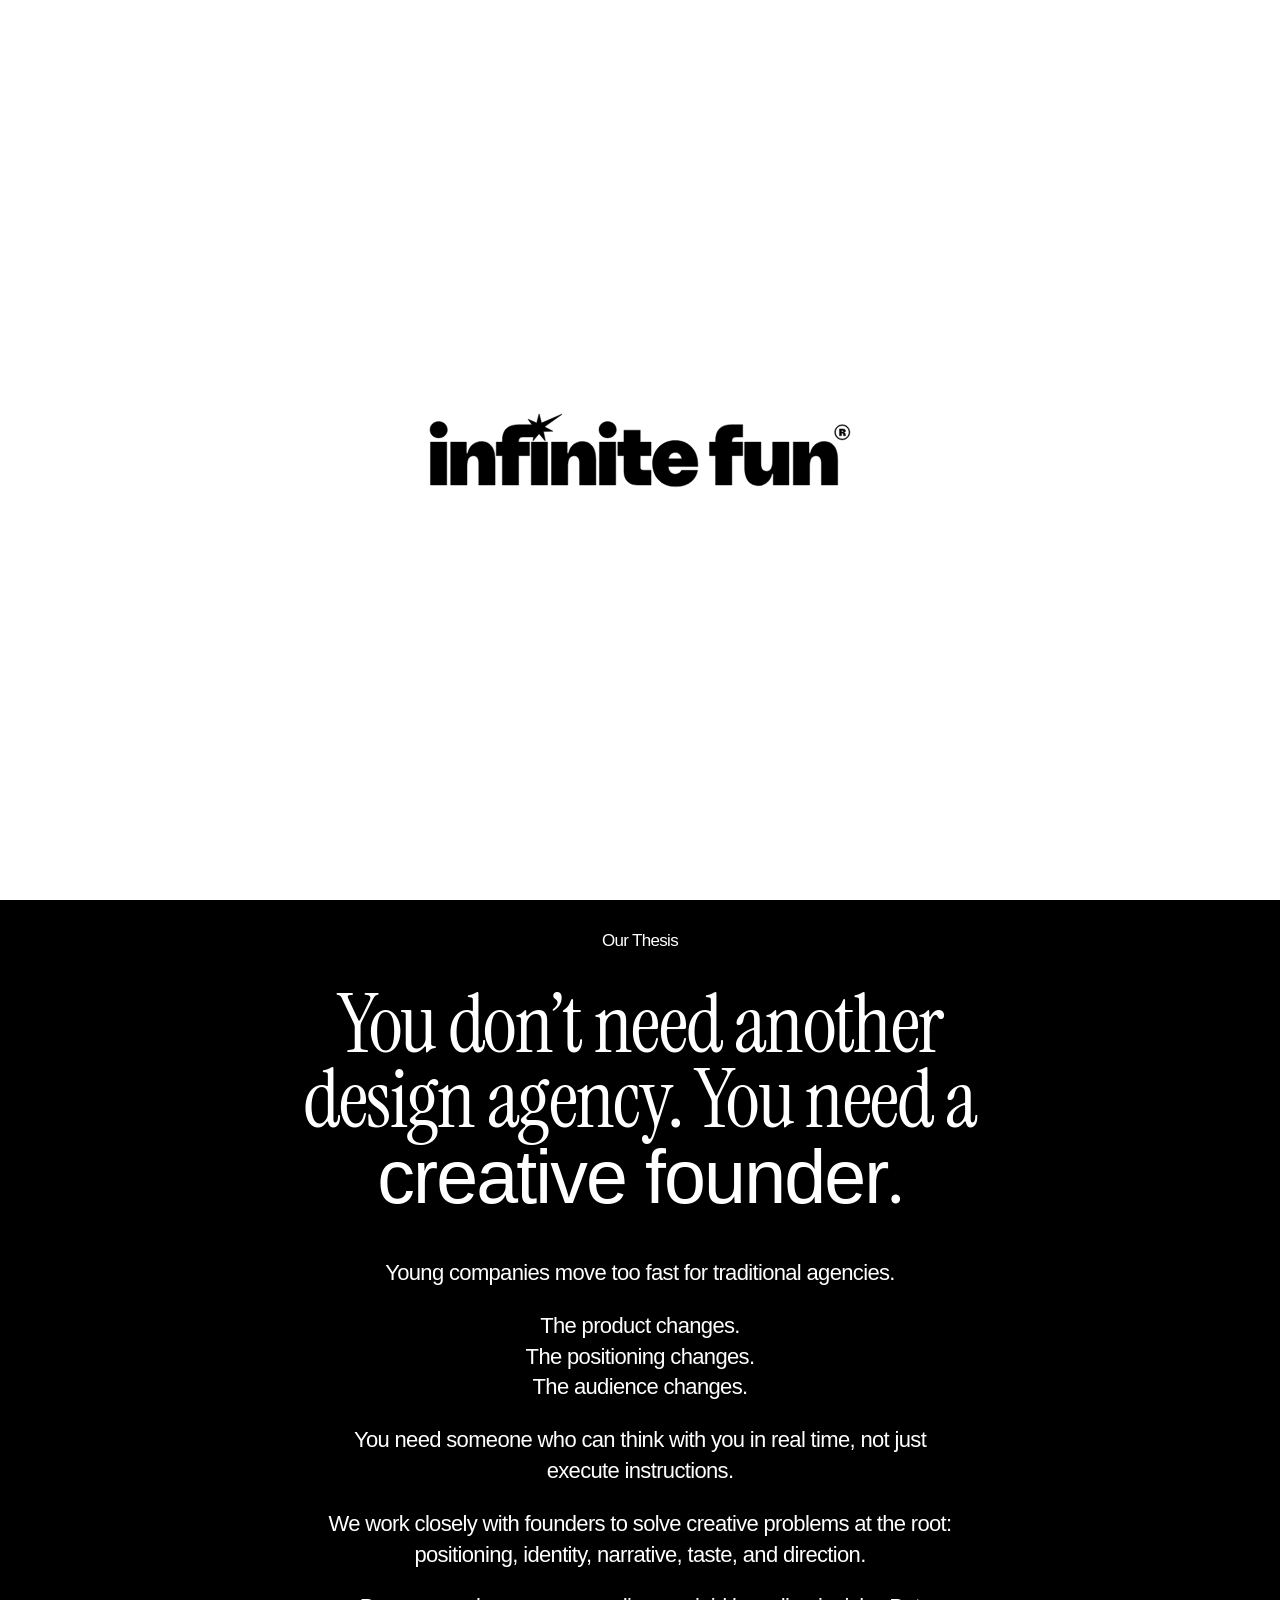
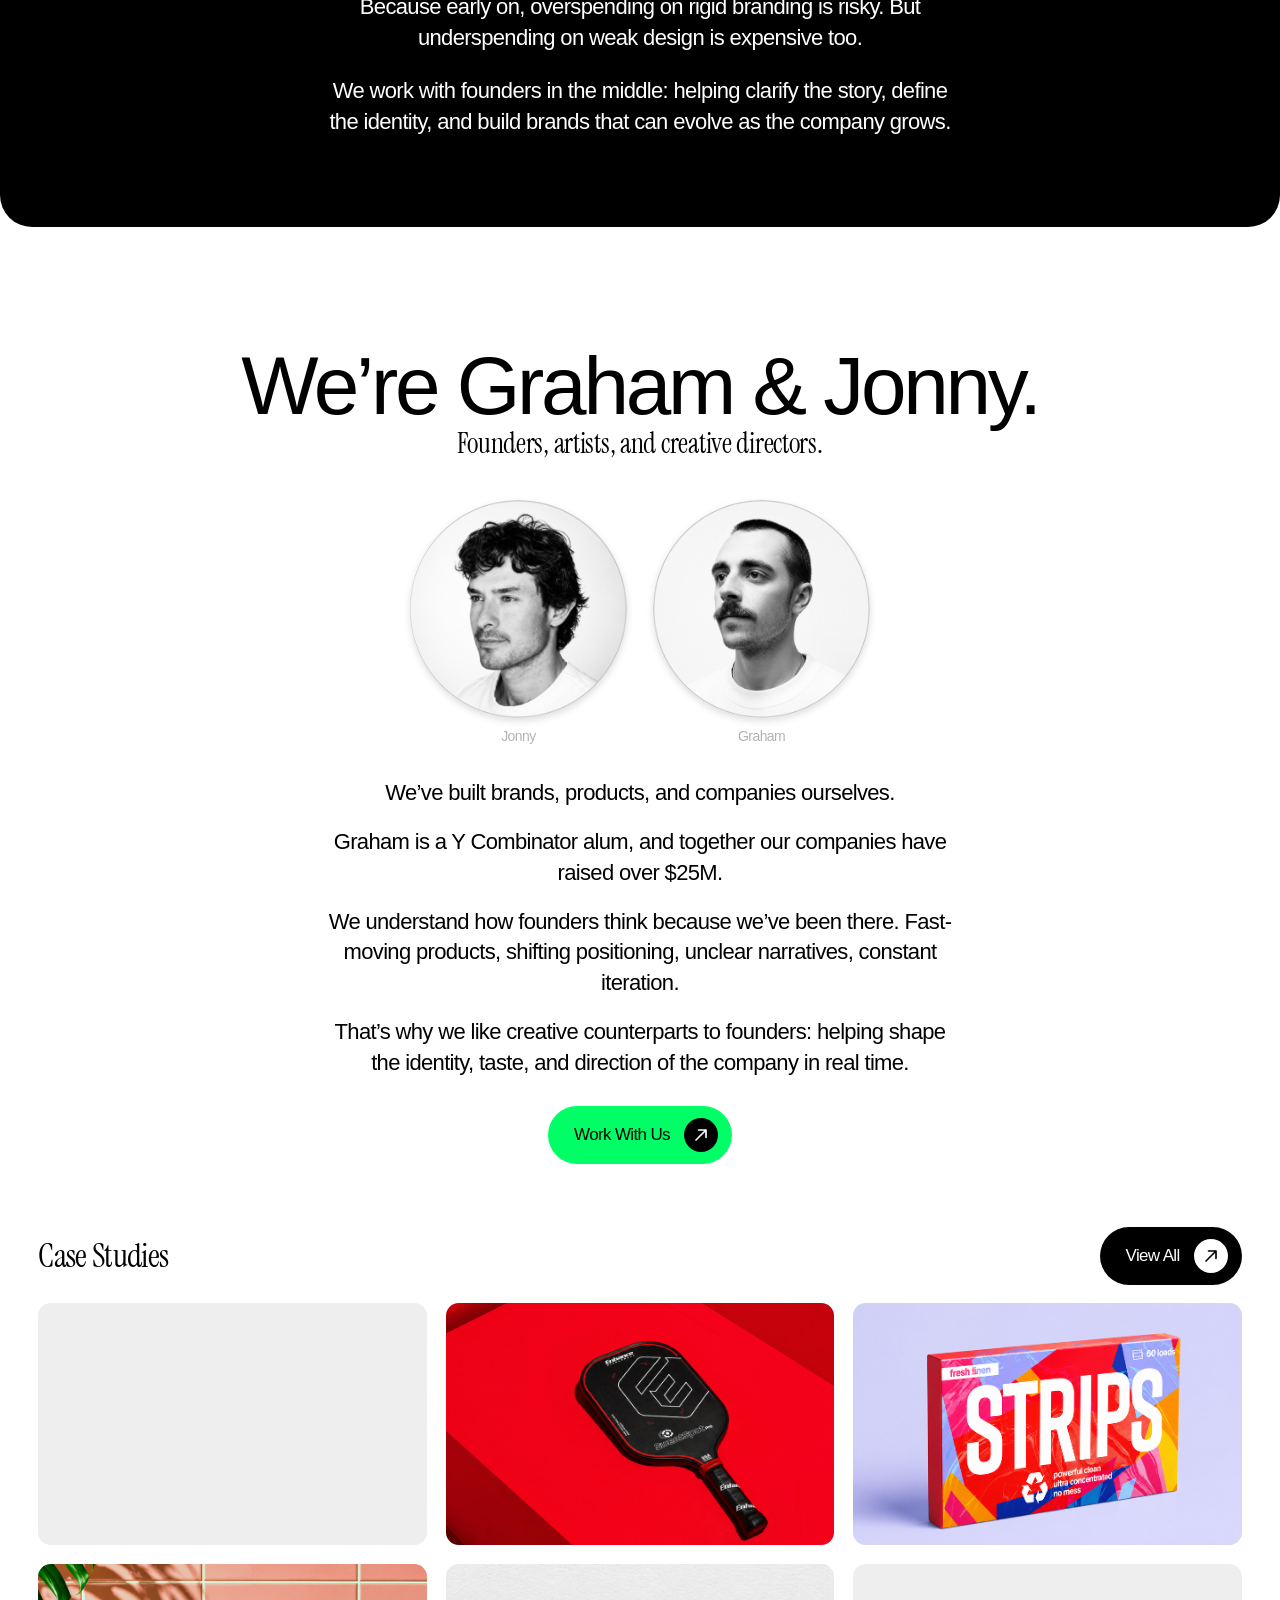
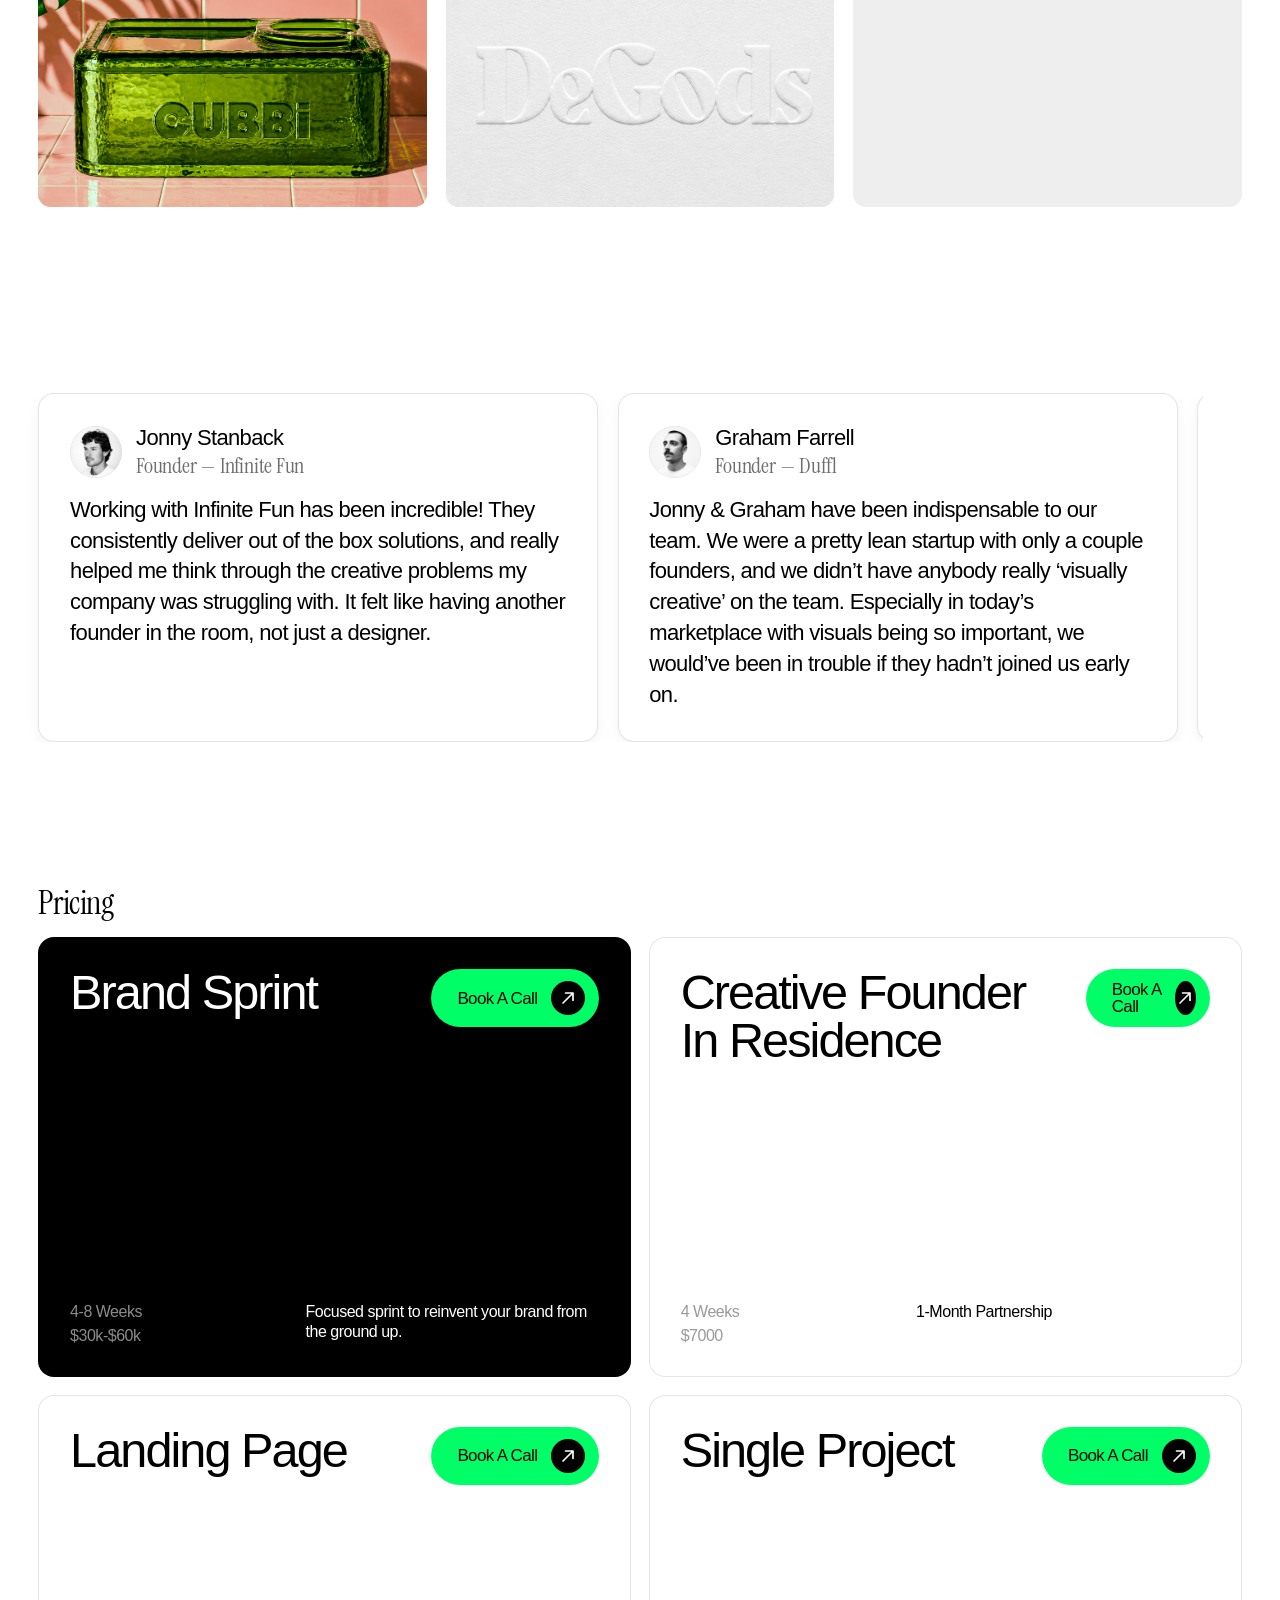
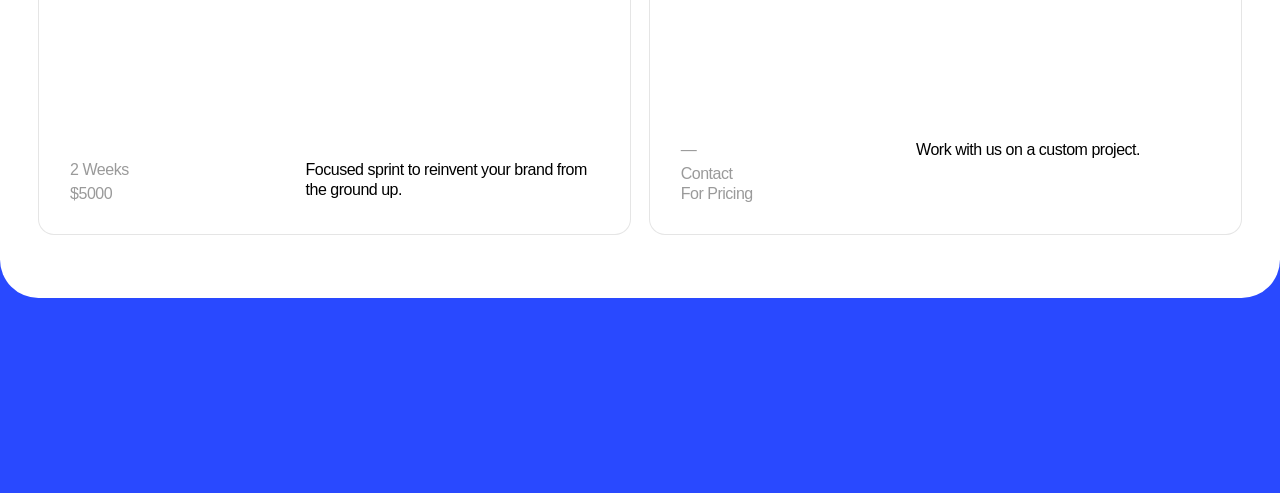
==== commit 7709c7ff: "Revert to original 3-row marquee carousel After experimenting with a sliding puzzle grid, a 3D ring," ====
--- a/index.html
+++ b/index.html
@@ -34,7 +34,7 @@
         <em>valuable brands</em> with you.
       </h1>
 
-      <a href="#inquire" class="cta">
+      <a href="#inquire" class="cta" hidden>
         <span class="cta-label">Work With Us</span>
         <span class="cta-arrow" aria-hidden="true">
           <svg viewBox="0 0 24 24" width="20" height="20">
@@ -46,7 +46,15 @@
       </a>
 
       <div class="carousel-stack" id="carousel-stack" aria-hidden="true">
-        <div class="puzzle-grid" id="puzzle-grid"></div>
+        <div class="carousel-row" data-direction="right" data-speed="95">
+          <div class="carousel-track"></div>
+        </div>
+        <div class="carousel-row" data-direction="left" data-speed="105">
+          <div class="carousel-track"></div>
+        </div>
+        <div class="carousel-row" data-direction="right" data-speed="115">
+          <div class="carousel-track"></div>
+        </div>
       </div>
     </section>
 
--- a/style.css
+++ b/style.css
@@ -283,25 +283,98 @@
 .cta--green { background: var(--accent); color: var(--ink); }
 .cta--green .cta-arrow { background: var(--ink); color: #fff; }
 
-/* ---------- shuffling puzzle grid (replaces carousel) ---------- */
+/* ---------- 3D ring carousel ---------- */
+/* Dodecahedron v1 */
+.dodeca {
+  width: 100%;
+  height: clamp(320px, 32vw, 500px);
+  display: flex;
+  align-items: center;
+  justify-content: center;
+}
+.dodeca canvas {
+  display: block;
+}
+
+.ring {
+  width: 100%;
+  height: clamp(260px, 24vw, 340px);
+  perspective: 1400px;
+  perspective-origin: center center;
+  overflow: visible;
+}
+.ring-track {
+  position: relative;
+  width: 100%;
+  height: 100%;
+  transform-style: preserve-3d;
+  animation: ring-spin 40s linear infinite;
+}
+@keyframes ring-spin {
+  from { transform: rotateX(-8deg) rotateY(0deg); }
+  to   { transform: rotateX(-8deg) rotateY(-360deg); }
+}
+
+.ring-card {
+  --count: 12;
+  --radius: 460px;
+  --angle: calc(var(--i) * (360deg / var(--count)));
+  position: absolute;
+  top: 50%;
+  left: 50%;
+  width: clamp(150px, 17vw, 220px);
+  height: clamp(94px, 11vw, 138px);
+  margin-top: clamp(-69px, -5.5vw, -47px);
+  margin-left: clamp(-110px, -8.5vw, -75px);
+  border-radius: 10px;
+  overflow: hidden;
+  background: #fff;
+  box-shadow: 0 14px 28px rgba(0, 0, 0, 0.18);
+  transform: rotateY(var(--angle)) translateZ(var(--radius));
+  backface-visibility: visible;
+  -webkit-backface-visibility: visible;
+}
+.ring-card img {
+  width: 100%;
+  height: 100%;
+  object-fit: cover;
+  display: block;
+}
+
+@media (max-width: 720px) {
+  .ring { height: 180px; perspective: 900px; }
+  .ring-card {
+    --radius: 280px;
+    width: 120px;
+    height: 76px;
+    margin-top: -38px;
+    margin-left: -60px;
+    border-radius: 8px;
+    box-shadow: 0 8px 18px rgba(0, 0, 0, 0.16);
+  }
+}
+
+/* ---------- sliding puzzle grid (legacy, unused) ---------- */
 .puzzle-grid {
   position: relative;
   width: 100%;
-  aspect-ratio: 4 / 3;
+  /* 12 cols × 2 rows = 6:1 aspect — long horizontal strip */
+  aspect-ratio: 12 / 2;
   background: #d0d0d0;
   overflow: hidden;
+  /* Cell sizing as CSS vars so JS uses the same numbers */
+  --cols: 12;
+  --rows: 2;
 }
 .puzzle-cell {
   position: absolute;
-  width: 25%;          /* 4 columns */
-  height: 33.3333%;    /* 3 rows */
-  padding: 0;
-  margin: 0;
+  width: calc(100% / var(--cols));
+  height: calc(100% / var(--rows));
   background: #fff;
   border: 0.5px solid #d0d0d0;
   box-sizing: border-box;
-  transition: top 0.75s cubic-bezier(.4,.0,.2,1),
-              left 0.75s cubic-bezier(.4,.0,.2,1);
+  transition: top 0.7s cubic-bezier(.55,.085,.32,1),
+              left 0.7s cubic-bezier(.55,.085,.32,1);
   will-change: top, left;
 }
 .puzzle-cell img {
@@ -530,8 +603,8 @@
 /* ---------- section 4: case studies ---------- */
 #case-studies {
   padding: clamp(40px, 6vh, 80px) clamp(20px, 3vw, 48px) clamp(48px, 8vh, 96px);
-  max-width: 1500px;
-  margin: 0 auto;
+  max-width: none;
+  margin: 0;
 }
 
 .cs-header {
@@ -555,7 +628,7 @@
 
 .cs-grid {
   display: grid;
-  grid-template-columns: repeat(2, 1fr);
+  grid-template-columns: repeat(3, 1fr);
   gap: clamp(12px, 1.5vw, 20px);
 }
 
@@ -601,8 +674,8 @@
 /* ---------- section 5: pricing ---------- */
 #pricing {
   padding: clamp(48px, 7vh, 96px) clamp(20px, 3vw, 48px) clamp(48px, 7vh, 96px);
-  max-width: 1500px;
-  margin: 0 auto;
+  max-width: none;
+  margin: 0;
 }
 
 .pricing-grid {
@@ -615,12 +688,12 @@
   background: #fff;
   border: 1px solid rgba(0, 0, 0, 0.10);
   border-radius: 16px;
-  padding: clamp(22px, 2vw, 32px);
+  padding: clamp(26px, 2.4vw, 40px);
   display: flex;
   flex-direction: column;
   justify-content: space-between;
-  gap: clamp(32px, 5vh, 80px);
-  min-height: clamp(260px, 30vw, 340px);
+  gap: clamp(40px, 6vh, 96px);
+  min-height: clamp(340px, 36vw, 440px);
   color: var(--ink);
 }
 
@@ -641,8 +714,8 @@
   margin: 0;
   font-family: var(--sans);
   font-weight: 500;
-  font-size: clamp(28px, 3vw, 44px);
-  line-height: 1;
+  font-size: clamp(36px, 3.8vw, 60px);
+  line-height: 0.98;
   letter-spacing: -0.04em;
   color: inherit;
   flex: 1 1 auto;
@@ -689,8 +762,8 @@
 /* ---------- section 6: testimonials ---------- */
 #testimonials {
   padding: clamp(48px, 7vh, 96px) clamp(20px, 3vw, 48px) clamp(56px, 9vh, 120px);
-  max-width: 1400px;
-  margin: 0 auto;
+  max-width: none;
+  margin: 0;
 }
 
 .section-label {
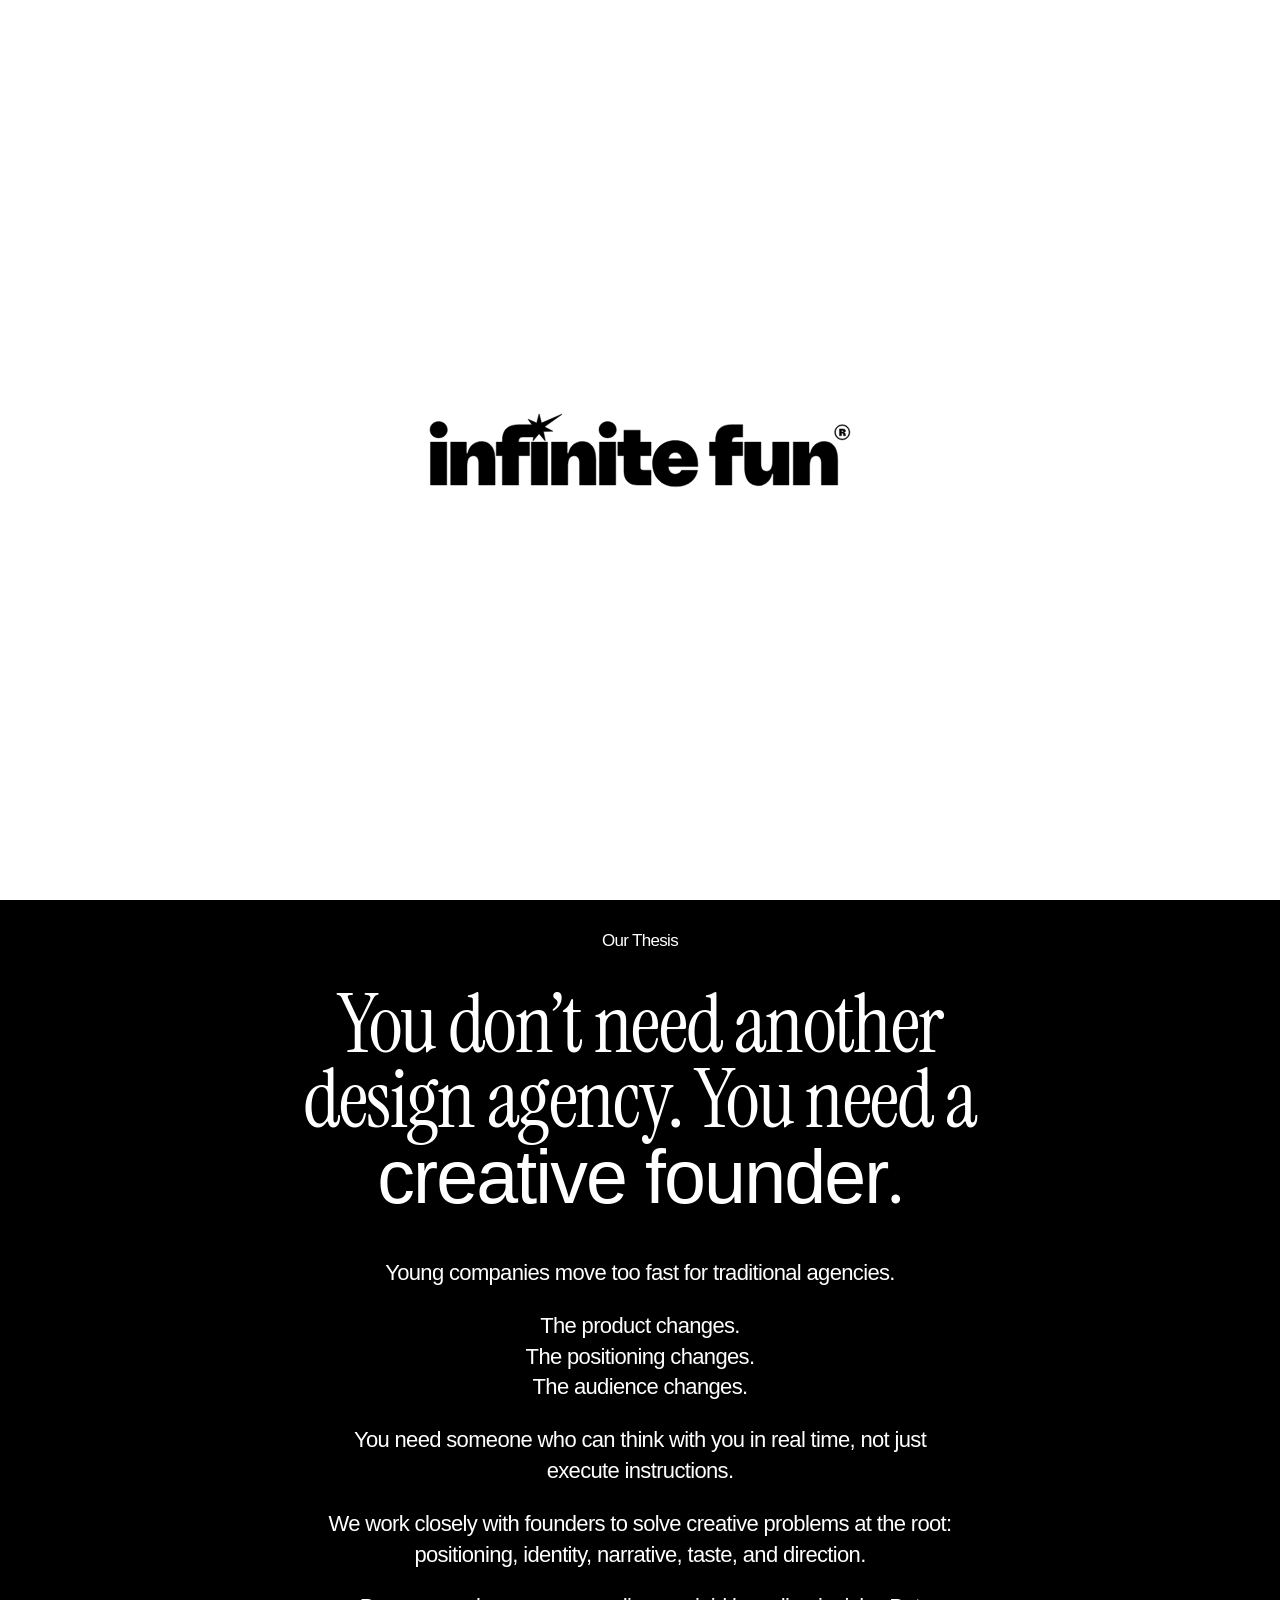
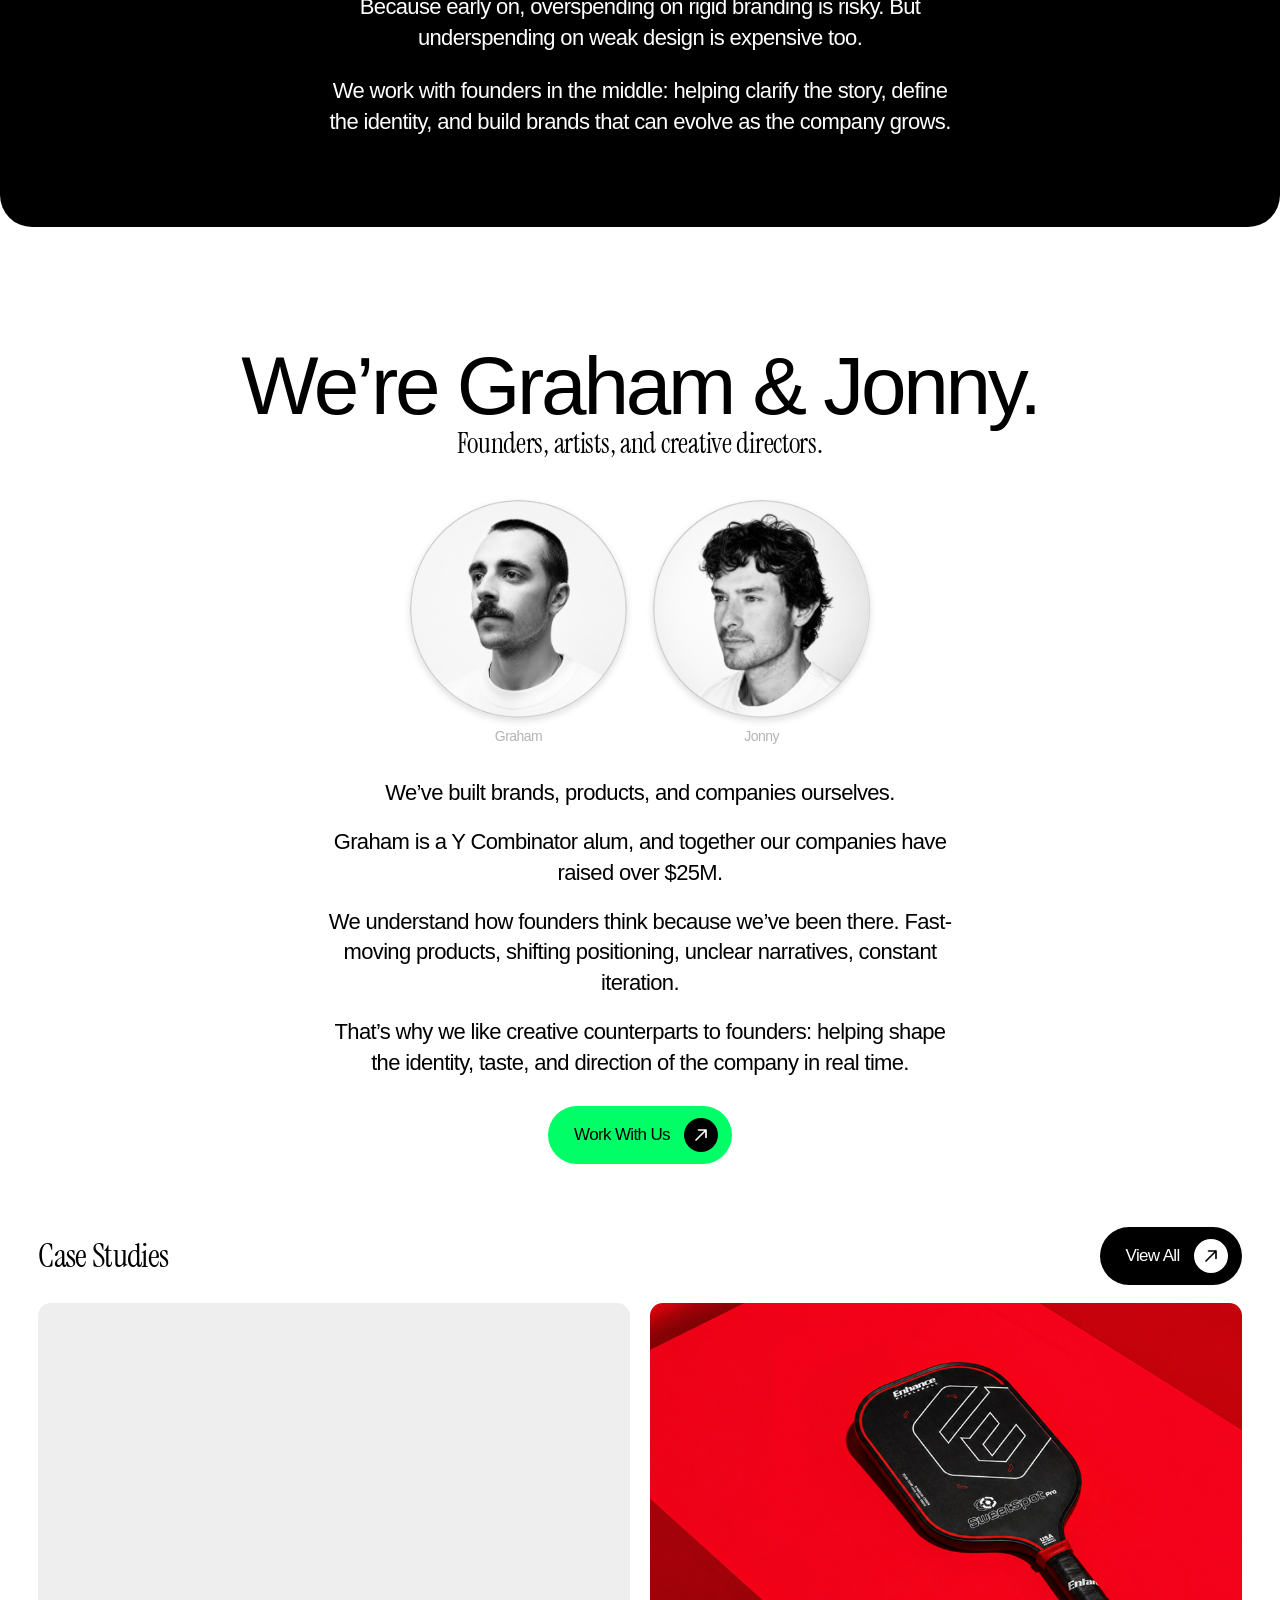
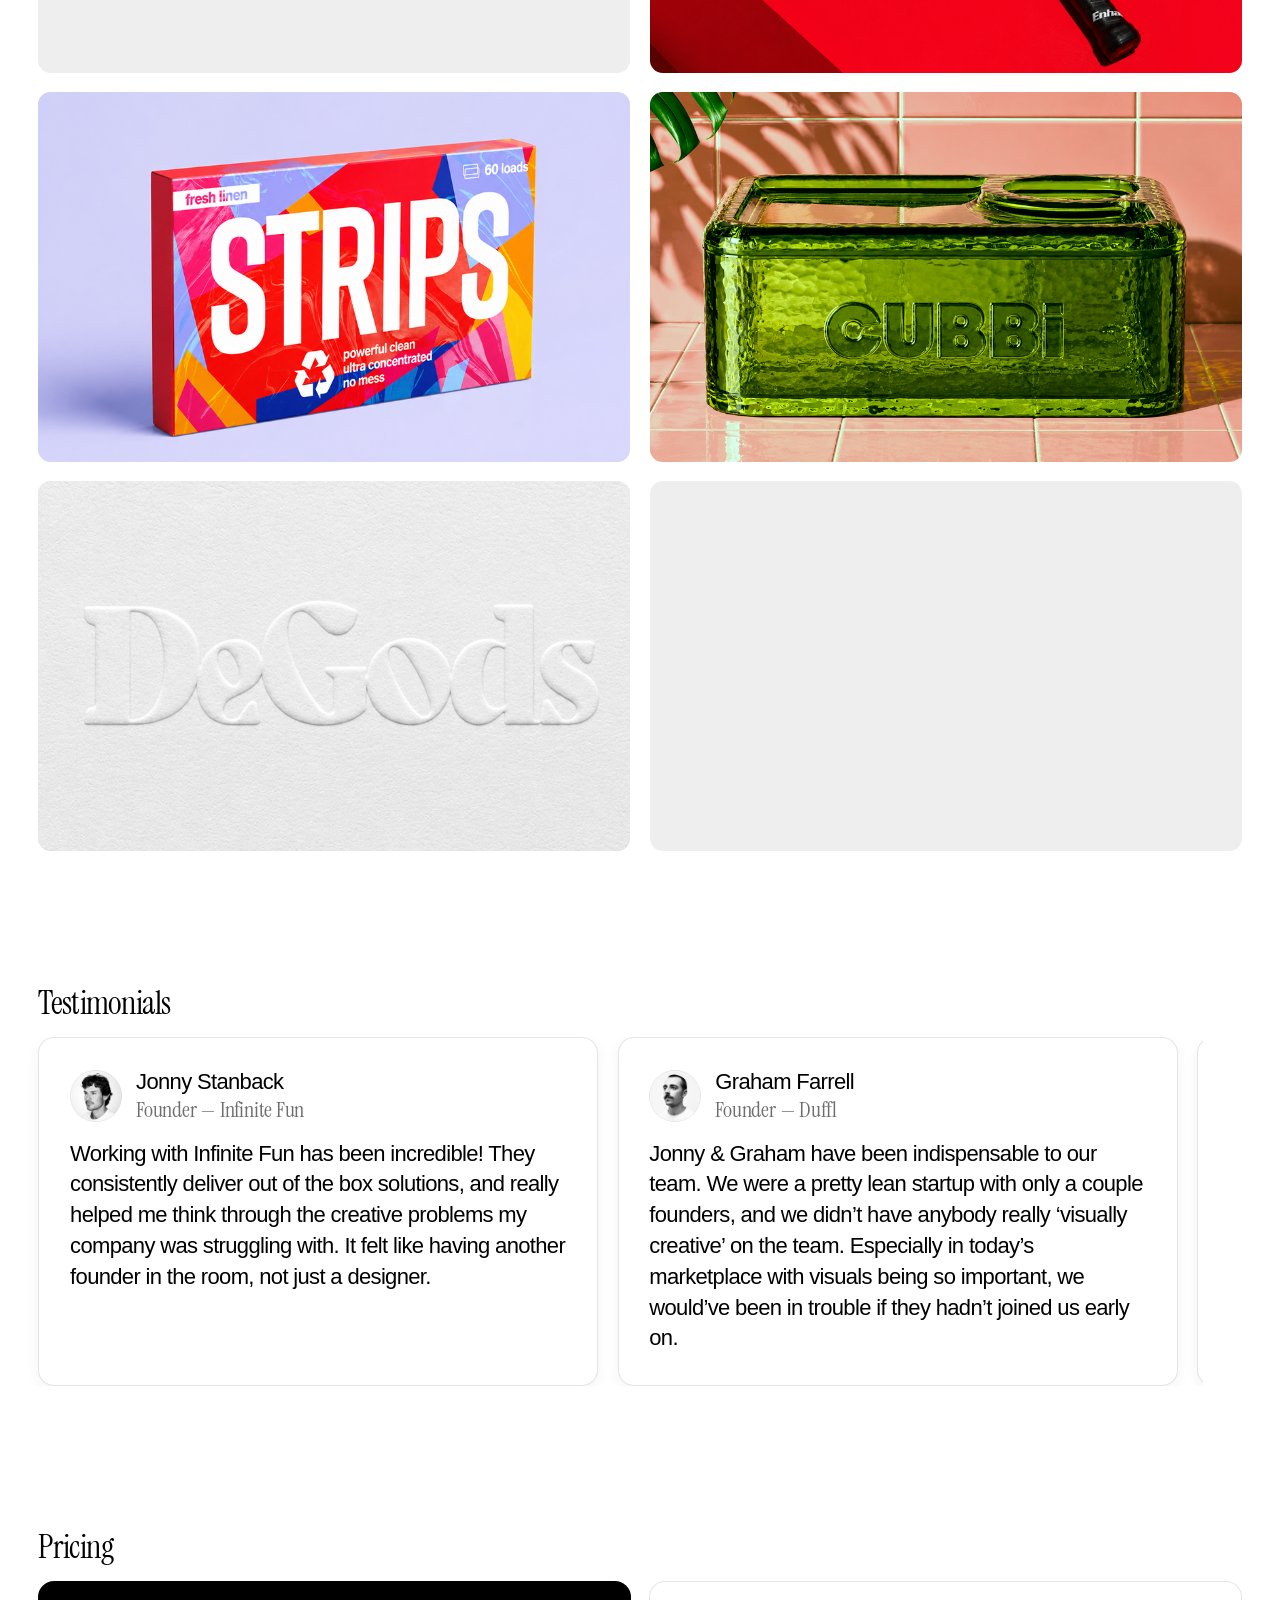
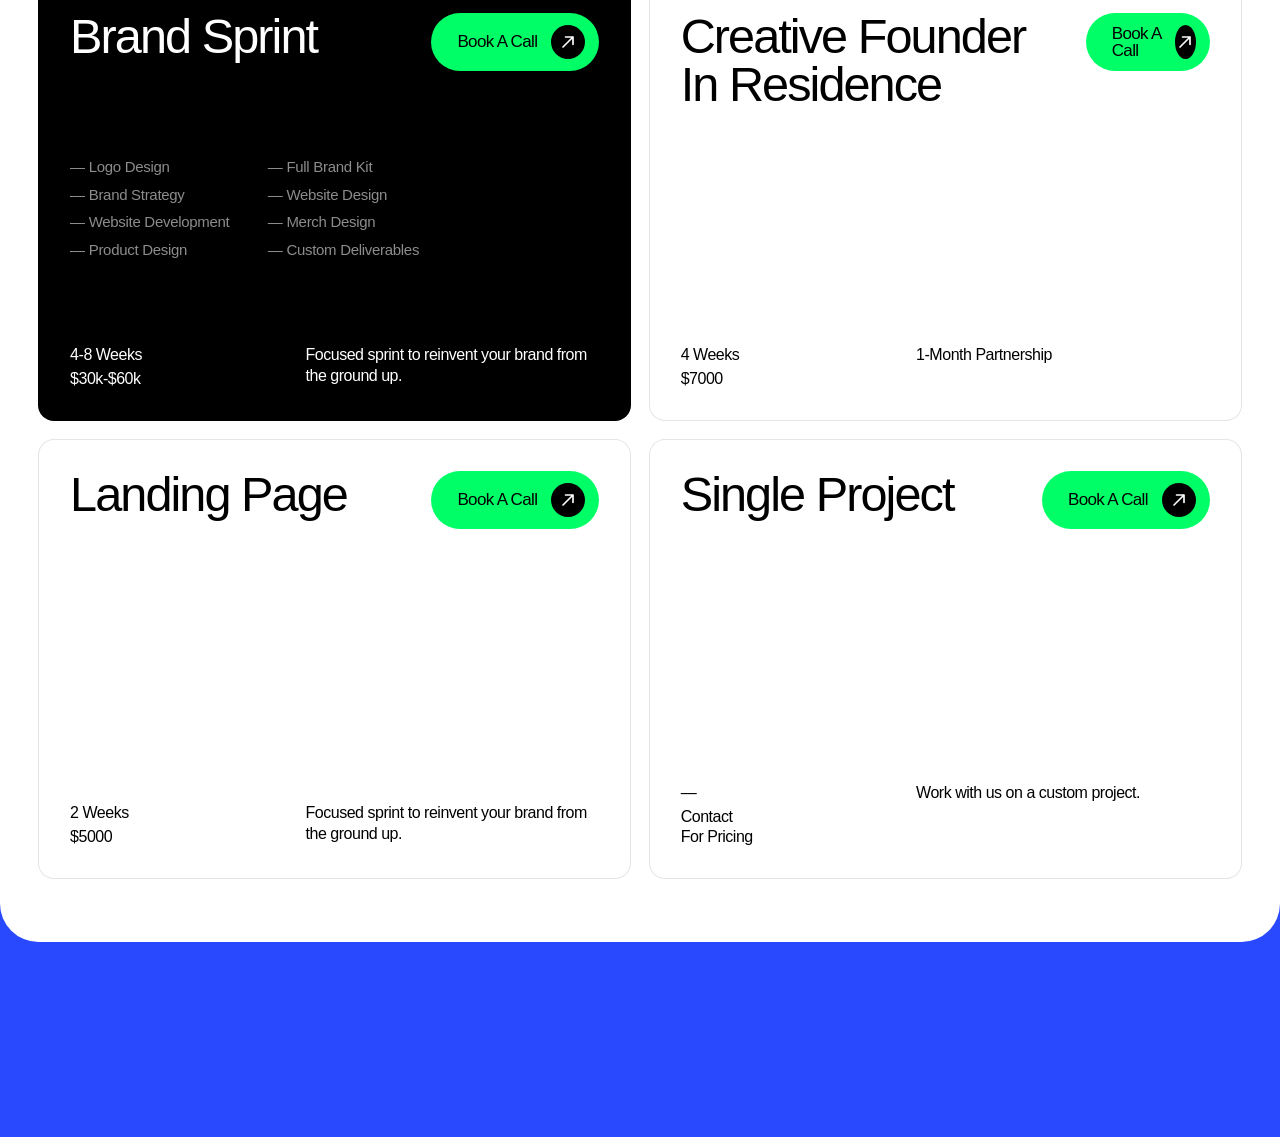
==== commit dba2e74a: "Carousel strips, Counterparty diagnosis section, pricing tweaks, mobile case-study hero Co-Authored-" ====
--- a/index.html
+++ b/index.html
@@ -34,7 +34,7 @@
         <em>valuable brands</em> with you.
       </h1>
 
-      <a href="#inquire" class="cta" hidden>
+      <a href="#inquire" class="cta cta--green">
         <span class="cta-label">Work With Us</span>
         <span class="cta-arrow" aria-hidden="true">
           <svg viewBox="0 0 24 24" width="20" height="20">
@@ -90,12 +90,12 @@
 
         <div class="founders-pfps">
           <figure class="pfp">
+            <img src="assets/grahampfp.png" alt="Graham" />
+            <figcaption>Graham</figcaption>
+          </figure>
+          <figure class="pfp">
             <img src="assets/jonnypfp.png" alt="Jonny" />
             <figcaption>Jonny</figcaption>
-          </figure>
-          <figure class="pfp">
-            <img src="assets/grahampfp.png" alt="Graham" />
-            <figcaption>Graham</figcaption>
           </figure>
         </div>
 
@@ -235,6 +235,16 @@
               </span>
             </a>
           </header>
+          <ul class="pricing-features">
+            <li>logo design</li>
+            <li>full brand kit</li>
+            <li>brand strategy</li>
+            <li>website design</li>
+            <li>website development</li>
+            <li>merch design</li>
+            <li>product design</li>
+            <li>custom deliverables</li>
+          </ul>
           <div class="pricing-info">
             <div class="pricing-meta">
               <div class="pricing-timeline">4-8 Weeks</div>
--- a/style.css
+++ b/style.css
@@ -387,7 +387,9 @@
 
 /* ---------- carousel ---------- */
 .carousel-stack {
-  width: 100%;
+  width: calc(100% + 64px);
+  margin-left: -32px;
+  margin-right: -32px;
   display: flex;
   flex-direction: column;
   gap: 14px;
@@ -410,7 +412,7 @@
 
 .carousel-track {
   display: flex;
-  gap: 14px;
+  gap: 0;
   width: max-content;
   will-change: transform;
 }
@@ -418,11 +420,13 @@
 .carousel-track img {
   height: clamp(80px, 9vw, 120px);
   width: auto;
-  border-radius: 10px;
   object-fit: cover;
   display: block;
   pointer-events: none;
 }
+/* Each strip owns a trailing gap so two copies + margin = 2 × (W + gap),
+   and translating -50% advances by exactly one (strip + gap) unit. */
+.carousel-strip { margin-right: 15px; }
 
 @keyframes scroll-right {
   from { transform: translate3d(-50%, 0, 0); }
@@ -628,7 +632,7 @@
 
 .cs-grid {
   display: grid;
-  grid-template-columns: repeat(3, 1fr);
+  grid-template-columns: repeat(2, 1fr);
   gap: clamp(12px, 1.5vw, 20px);
 }
 
@@ -695,7 +699,10 @@
   gap: clamp(40px, 6vh, 96px);
   min-height: clamp(340px, 36vw, 440px);
   color: var(--ink);
-}
+  transform-origin: center;
+  transition: transform 0.3s cubic-bezier(.2,.8,.3,1);
+}
+.pricing-card:hover { transform: scale(1.02); }
 
 .pricing-card--dark {
   background: var(--ink);
@@ -741,12 +748,7 @@
   font-size: 16px;
   line-height: 1.25;
   letter-spacing: -0.03em;
-  color: #9a9a9a;
-}
-
-.pricing-card--dark .pricing-timeline,
-.pricing-card--dark .pricing-price {
-  color: rgba(255, 255, 255, 0.55);
+  color: inherit;
 }
 
 .pricing-desc {
@@ -756,6 +758,33 @@
   font-size: 16px;
   line-height: 1.3;
   letter-spacing: -0.03em;
+  color: inherit;
+}
+
+.pricing-features {
+  list-style: none;
+  padding: 0;
+  margin: 0;
+  display: grid;
+  grid-template-columns: repeat(2, max-content);
+  column-gap: clamp(20px, 3vw, 56px);
+  row-gap: 8px;
+  justify-content: start;
+}
+.pricing-features li {
+  font-family: var(--sans);
+  font-weight: 400;
+  font-size: 15px;
+  line-height: 1.3;
+  letter-spacing: -0.02em;
+  color: #9a9a9a;
+  text-transform: capitalize;
+}
+.pricing-card--dark .pricing-features li {
+  color: rgba(255, 255, 255, 0.55);
+}
+.pricing-features li::before {
+  content: "—  ";
   color: inherit;
 }
 
@@ -868,9 +897,10 @@
   .cta-arrow { width: 30px; height: 30px; }
 
   /* Carousel */
-  .carousel-stack { gap: 10px; margin-top: 4px; }
-  .carousel-track { gap: 10px; }
-  .carousel-track img { height: clamp(60px, 14vw, 85px); border-radius: 8px; }
+  .carousel-stack { gap: 10px; margin-top: 4px; margin-left: -22px; margin-right: -22px; width: calc(100% + 44px); }
+  .carousel-track { gap: 0; }
+  .carousel-track img { height: clamp(60px, 14vw, 85px); }
+  .carousel-strip { margin-right: 5px; }
 
   /* Black box thesis — generous side padding, narrower text column */
   #thesis { padding: 36px 0 0; }
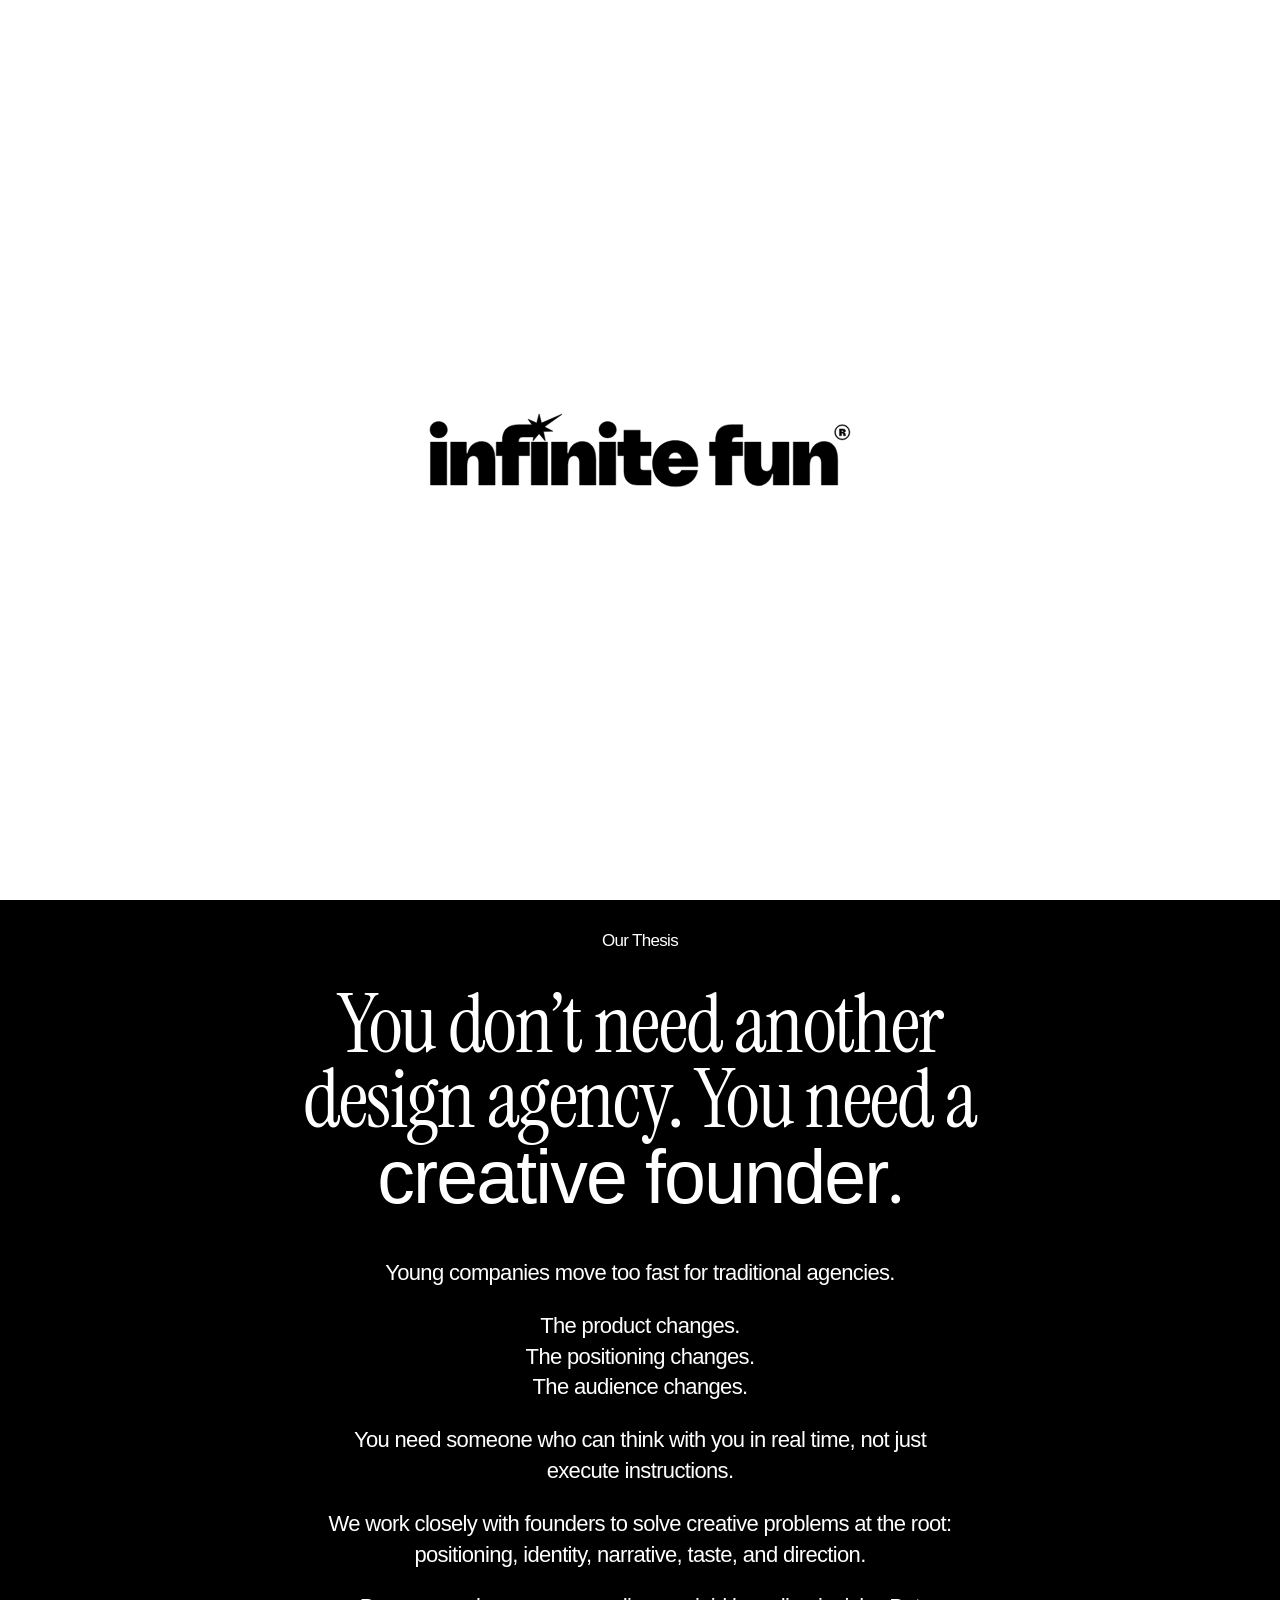
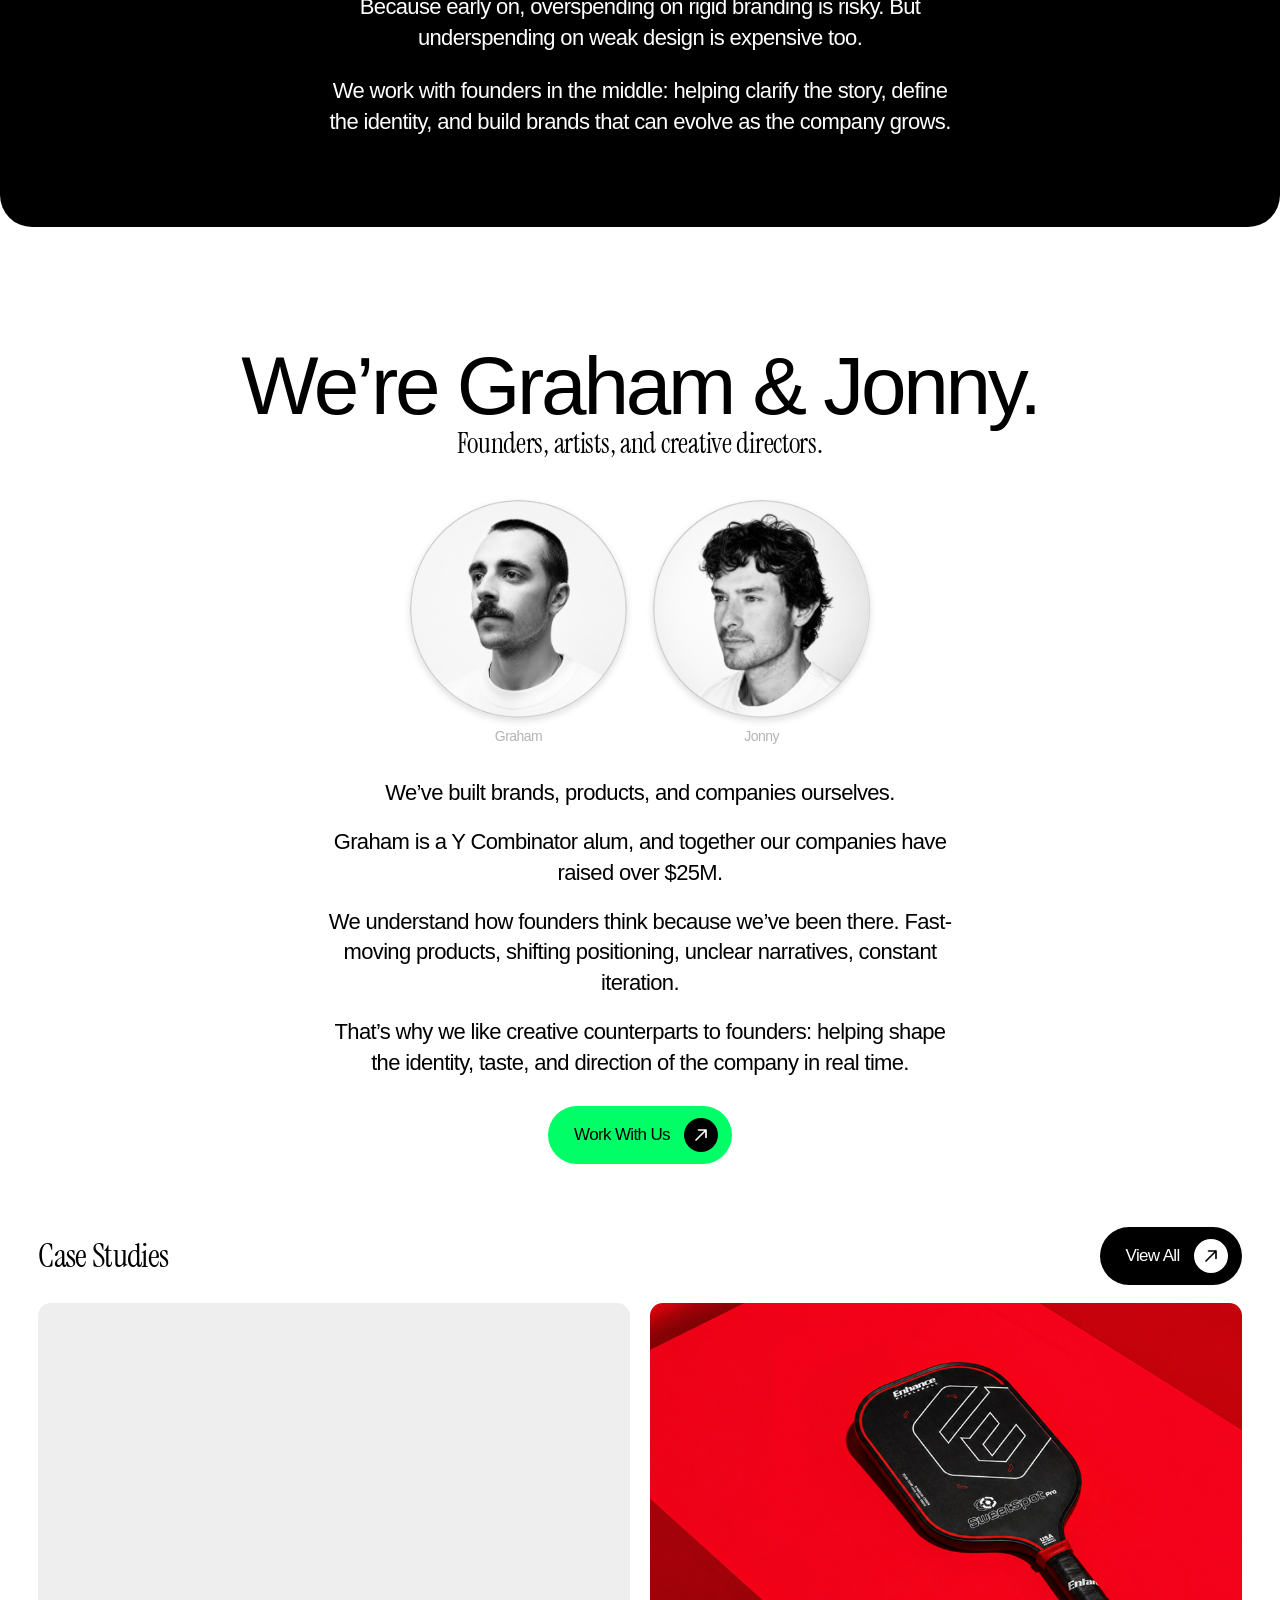
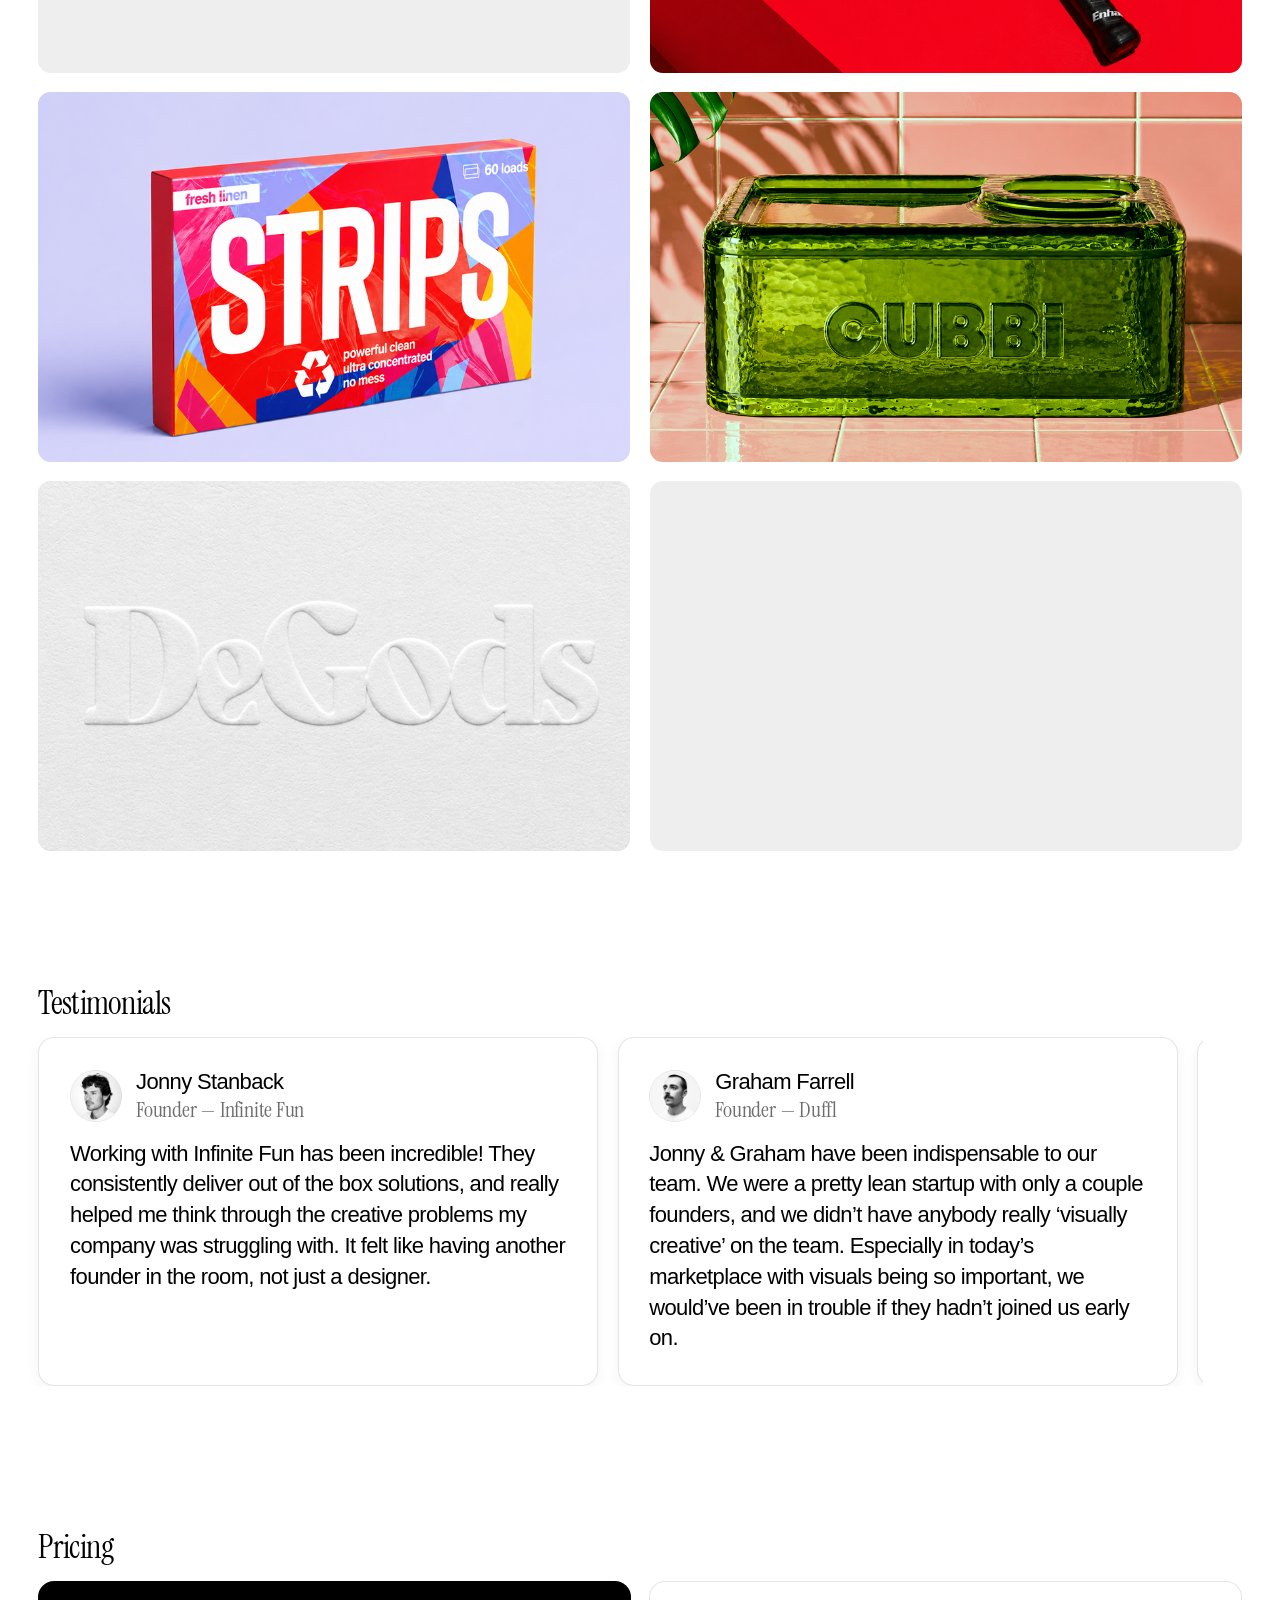
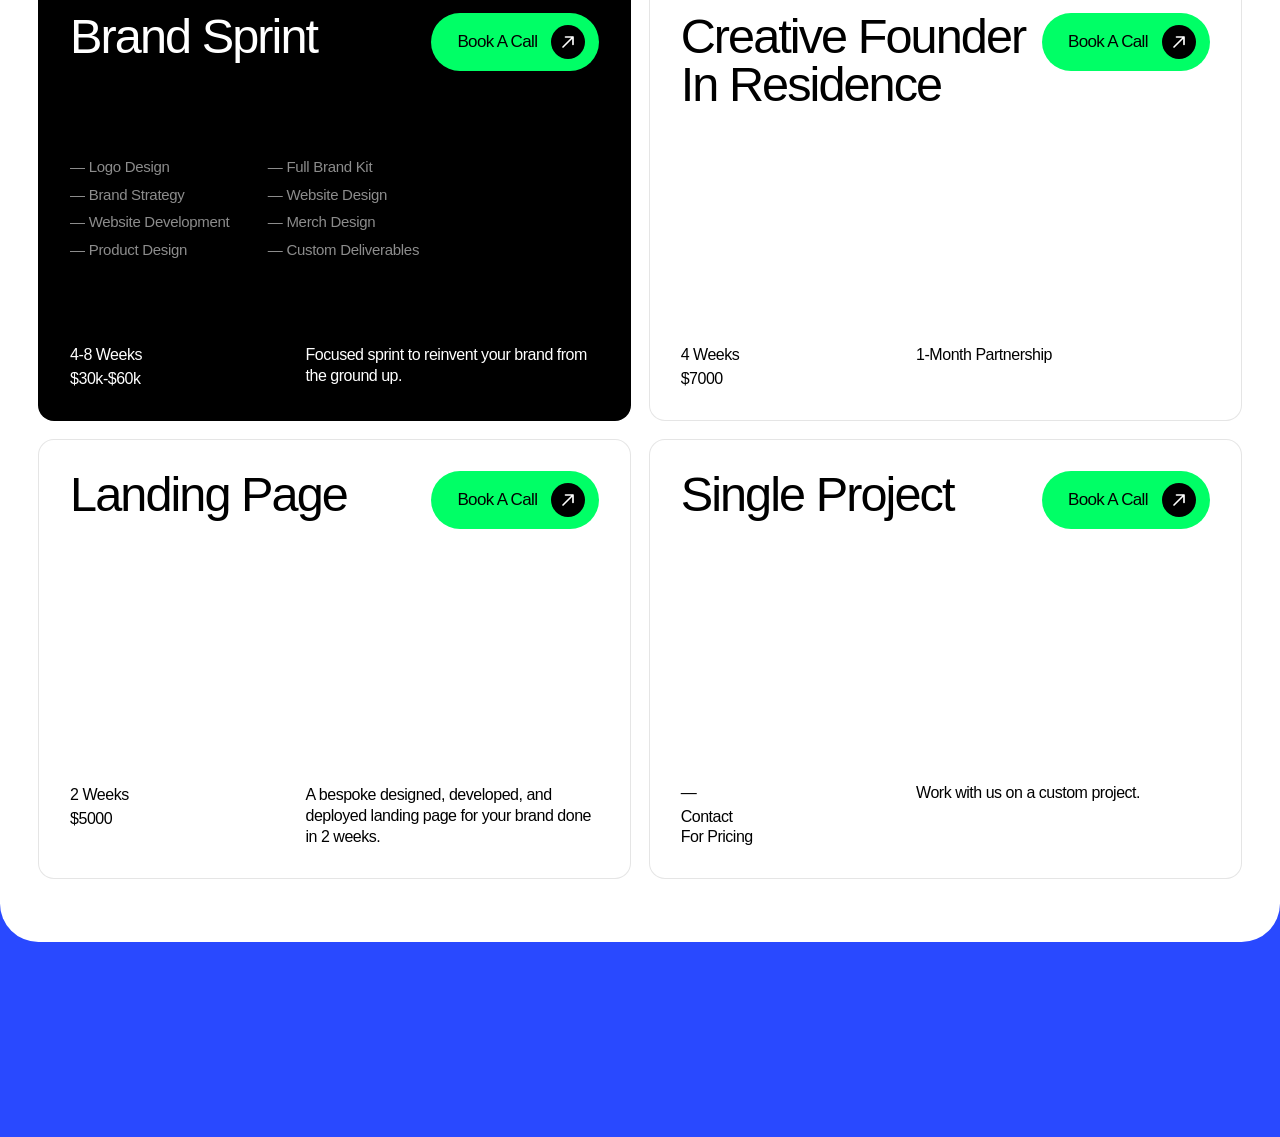
==== commit e78bc718: "Pricing card layout fixes, Book A Call/Work With Us → Calendly, landing page copy update, Counterpar" ====
--- a/index.html
+++ b/index.html
@@ -34,7 +34,7 @@
         <em>valuable brands</em> with you.
       </h1>
 
-      <a href="#inquire" class="cta cta--green">
+      <a href="https://calendly.com/infinitefunstudio/30min" target="_blank" rel="noopener" class="cta cta--green">
         <span class="cta-label">Work With Us</span>
         <span class="cta-arrow" aria-hidden="true">
           <svg viewBox="0 0 24 24" width="20" height="20">
@@ -106,7 +106,7 @@
           <p>That&rsquo;s why we like creative counterparts to founders: helping shape the identity, taste, and direction of the company in real time.</p>
         </div>
 
-        <a href="#inquire" class="cta cta--green">
+        <a href="https://calendly.com/infinitefunstudio/30min" target="_blank" rel="noopener" class="cta cta--green">
           <span class="cta-label">Work With Us</span>
           <span class="cta-arrow" aria-hidden="true">
             <svg viewBox="0 0 24 24" width="20" height="20">
@@ -137,7 +137,7 @@
       <div class="cs-grid">
         <a class="cs-tile" href="case-studies/01.html">
           <video
-            src="assets/casestudies/cointurn.mp4"
+            src="assets/casestudies/cointurn%202.mp4"
             autoplay muted loop playsinline preload="metadata"
             aria-label="Case study 1"
           ></video>
@@ -224,7 +224,7 @@
         <article class="pricing-card pricing-card--dark">
           <header class="pricing-head">
             <h3 class="pricing-title">Brand Sprint</h3>
-            <a class="cta cta--green" href="#inquire">
+            <a class="cta cta--green" href="https://calendly.com/infinitefunstudio/30min" target="_blank" rel="noopener">
               <span class="cta-label">Book A Call</span>
               <span class="cta-arrow" aria-hidden="true">
                 <svg viewBox="0 0 24 24" width="20" height="20">
@@ -257,7 +257,7 @@
         <article class="pricing-card">
           <header class="pricing-head">
             <h3 class="pricing-title">Creative Founder In Residence</h3>
-            <a class="cta cta--green" href="#inquire">
+            <a class="cta cta--green" href="https://calendly.com/infinitefunstudio/30min" target="_blank" rel="noopener">
               <span class="cta-label">Book A Call</span>
               <span class="cta-arrow" aria-hidden="true">
                 <svg viewBox="0 0 24 24" width="20" height="20">
@@ -280,7 +280,7 @@
         <article class="pricing-card">
           <header class="pricing-head">
             <h3 class="pricing-title">Landing Page</h3>
-            <a class="cta cta--green" href="#inquire">
+            <a class="cta cta--green" href="https://calendly.com/infinitefunstudio/30min" target="_blank" rel="noopener">
               <span class="cta-label">Book A Call</span>
               <span class="cta-arrow" aria-hidden="true">
                 <svg viewBox="0 0 24 24" width="20" height="20">
@@ -296,14 +296,14 @@
               <div class="pricing-timeline">2 Weeks</div>
               <div class="pricing-price">$5000</div>
             </div>
-            <p class="pricing-desc">Focused sprint to reinvent your brand from the ground up.</p>
+            <p class="pricing-desc">A bespoke designed, developed, and deployed landing page for your brand done in 2 weeks.</p>
           </div>
         </article>
 
         <article class="pricing-card">
           <header class="pricing-head">
             <h3 class="pricing-title">Single Project</h3>
-            <a class="cta cta--green" href="#inquire">
+            <a class="cta cta--green" href="https://calendly.com/infinitefunstudio/30min" target="_blank" rel="noopener">
               <span class="cta-label">Book A Call</span>
               <span class="cta-arrow" aria-hidden="true">
                 <svg viewBox="0 0 24 24" width="20" height="20">
--- a/style.css
+++ b/style.css
@@ -716,6 +716,9 @@
   justify-content: space-between;
   gap: 16px;
 }
+/* Keep the Book A Call pill at its natural size — long titles like
+   "Creative Founder In Residence" used to compress it. */
+.pricing-head .cta { flex-shrink: 0; }
 
 .pricing-title {
   margin: 0;
@@ -891,7 +894,7 @@
   .nav-link { font-size: 9.5px; }
 
   /* Hero */
-  #hero { padding: 28px 22px 36px; gap: 24px; }
+  #hero { padding: 28px 22px 9px; gap: 24px; }
   .hero-headline { font-size: clamp(34px, 9vw, 52px); }
   .cta { font-size: 15px; padding: 10px 12px 10px 22px; }
   .cta-arrow { width: 30px; height: 30px; }
@@ -903,7 +906,7 @@
   .carousel-strip { margin-right: 5px; }
 
   /* Black box thesis — generous side padding, narrower text column */
-  #thesis { padding: 36px 0 0; }
+  #thesis { padding: 9px 0 0; }
   .thesis-card { padding: 48px 44px 72px; border-radius: 18px; }
   .thesis-label { font-size: 20px; margin-bottom: 28px; }
   .thesis-headline { font-size: clamp(34px, 9vw, 52px); margin-bottom: 32px; }
@@ -932,20 +935,25 @@
     margin: 24px auto 0;
   }
 
-  /* Pricing — smaller titles so they don't push the CTAs around */
-  #pricing { padding: 40px 16px 48px; }
-  .pricing-grid { grid-template-columns: 1fr; }
-  .pricing-card { min-height: 0; padding: 22px; gap: 24px; }
-  .pricing-head { gap: 12px; }
-  .pricing-title { font-size: 22px; max-width: 55%; }
+  /* Pricing — give each card more vertical room and bigger type */
+  #pricing { padding: 48px 16px 64px; }
+  .pricing-grid { grid-template-columns: 1fr; gap: 18px; }
+  .pricing-card {
+    min-height: 360px;
+    padding: 28px 26px;
+    gap: 44px;
+  }
+  .pricing-head { gap: 14px; }
+  .pricing-title { font-size: 30px; max-width: 60%; line-height: 1; }
   .pricing-cta, .pricing-card .cta {
-    font-size: 13px;
-    padding: 8px 8px 8px 16px;
-    gap: 8px;
+    font-size: 14px;
+    padding: 10px 10px 10px 18px;
+    gap: 10px;
   }
-  .pricing-card .cta-arrow { width: 26px; height: 26px; }
-  .pricing-timeline, .pricing-price, .pricing-desc { font-size: 15px; }
-  .pricing-info { grid-template-columns: 1fr 1.4fr; gap: 14px; }
+  .pricing-card .cta-arrow { width: 28px; height: 28px; }
+  .pricing-timeline, .pricing-price, .pricing-desc { font-size: 17px; line-height: 1.35; }
+  .pricing-info { grid-template-columns: 1fr 1.4fr; gap: 20px; }
+  .pricing-features li { font-size: 16px; }
 
   /* Testimonials — much smaller cards + tighter section */
   #testimonials { padding: 28px 16px 36px; }
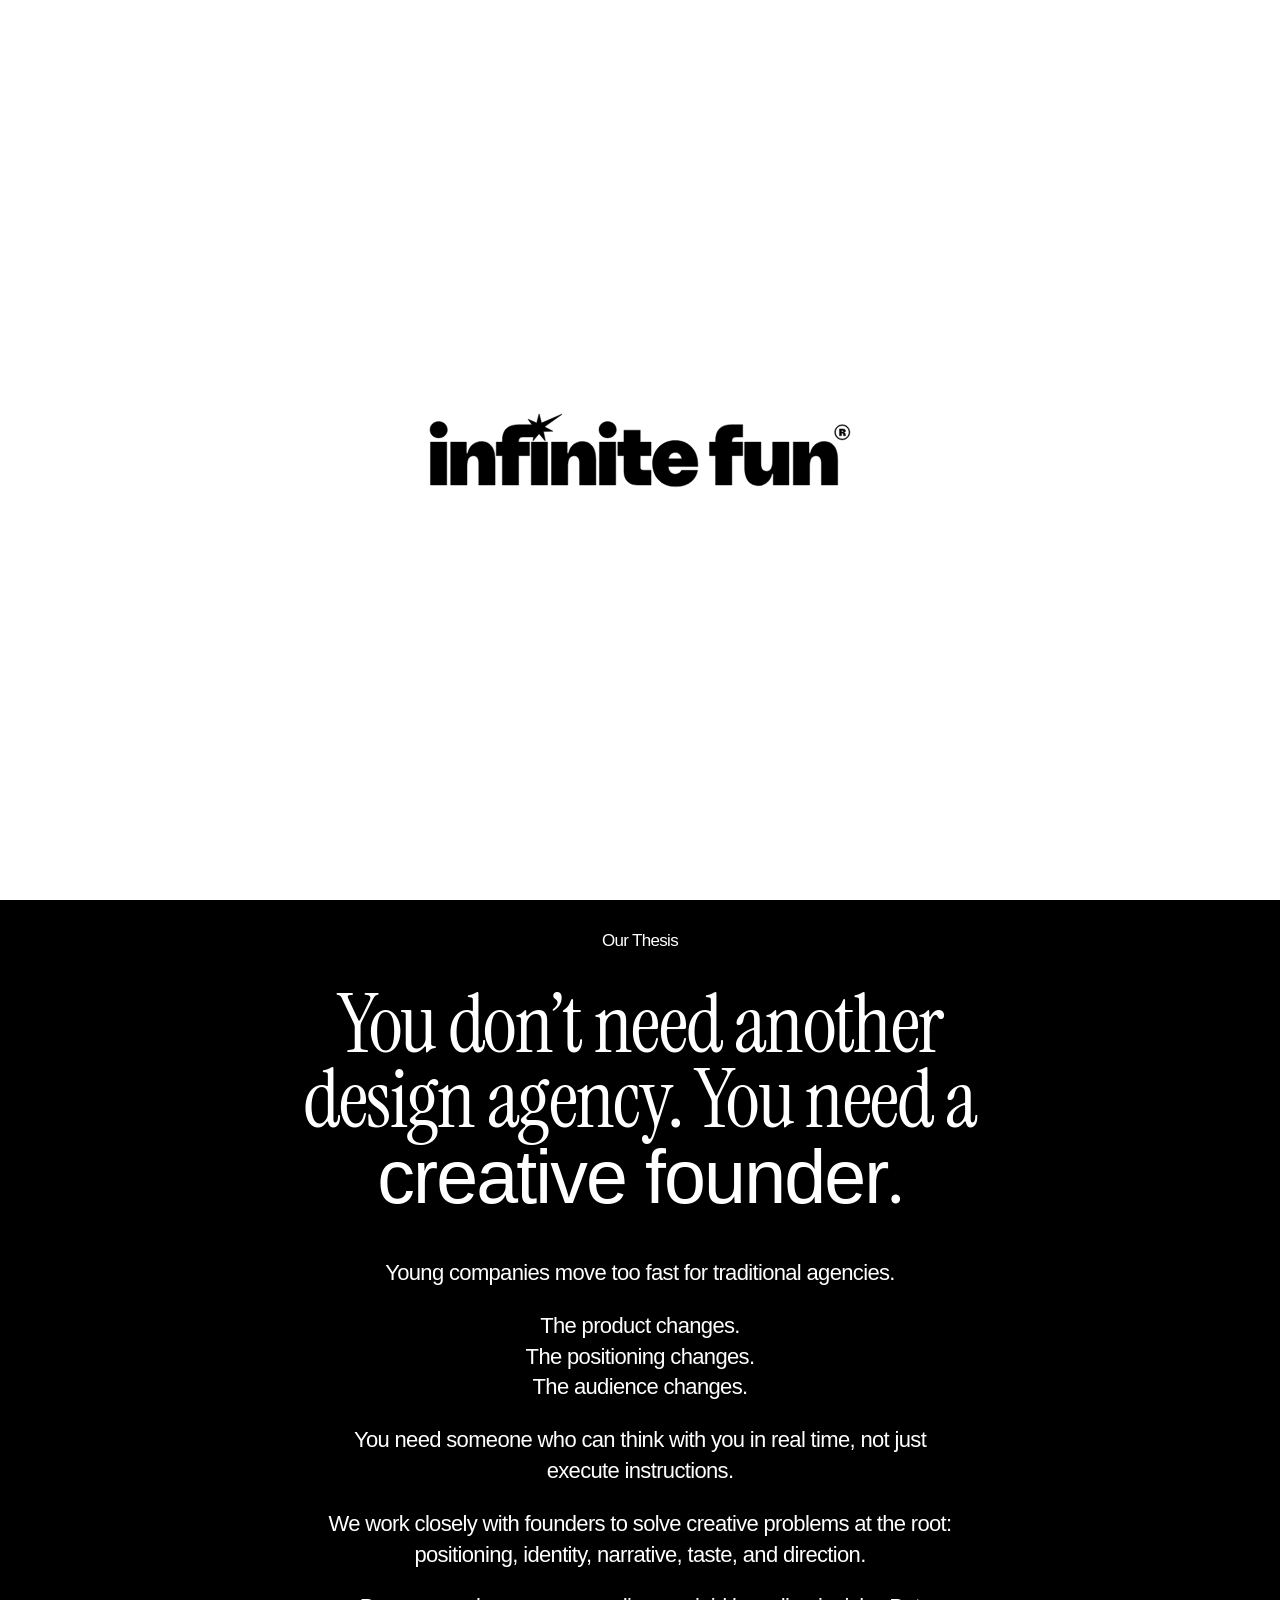
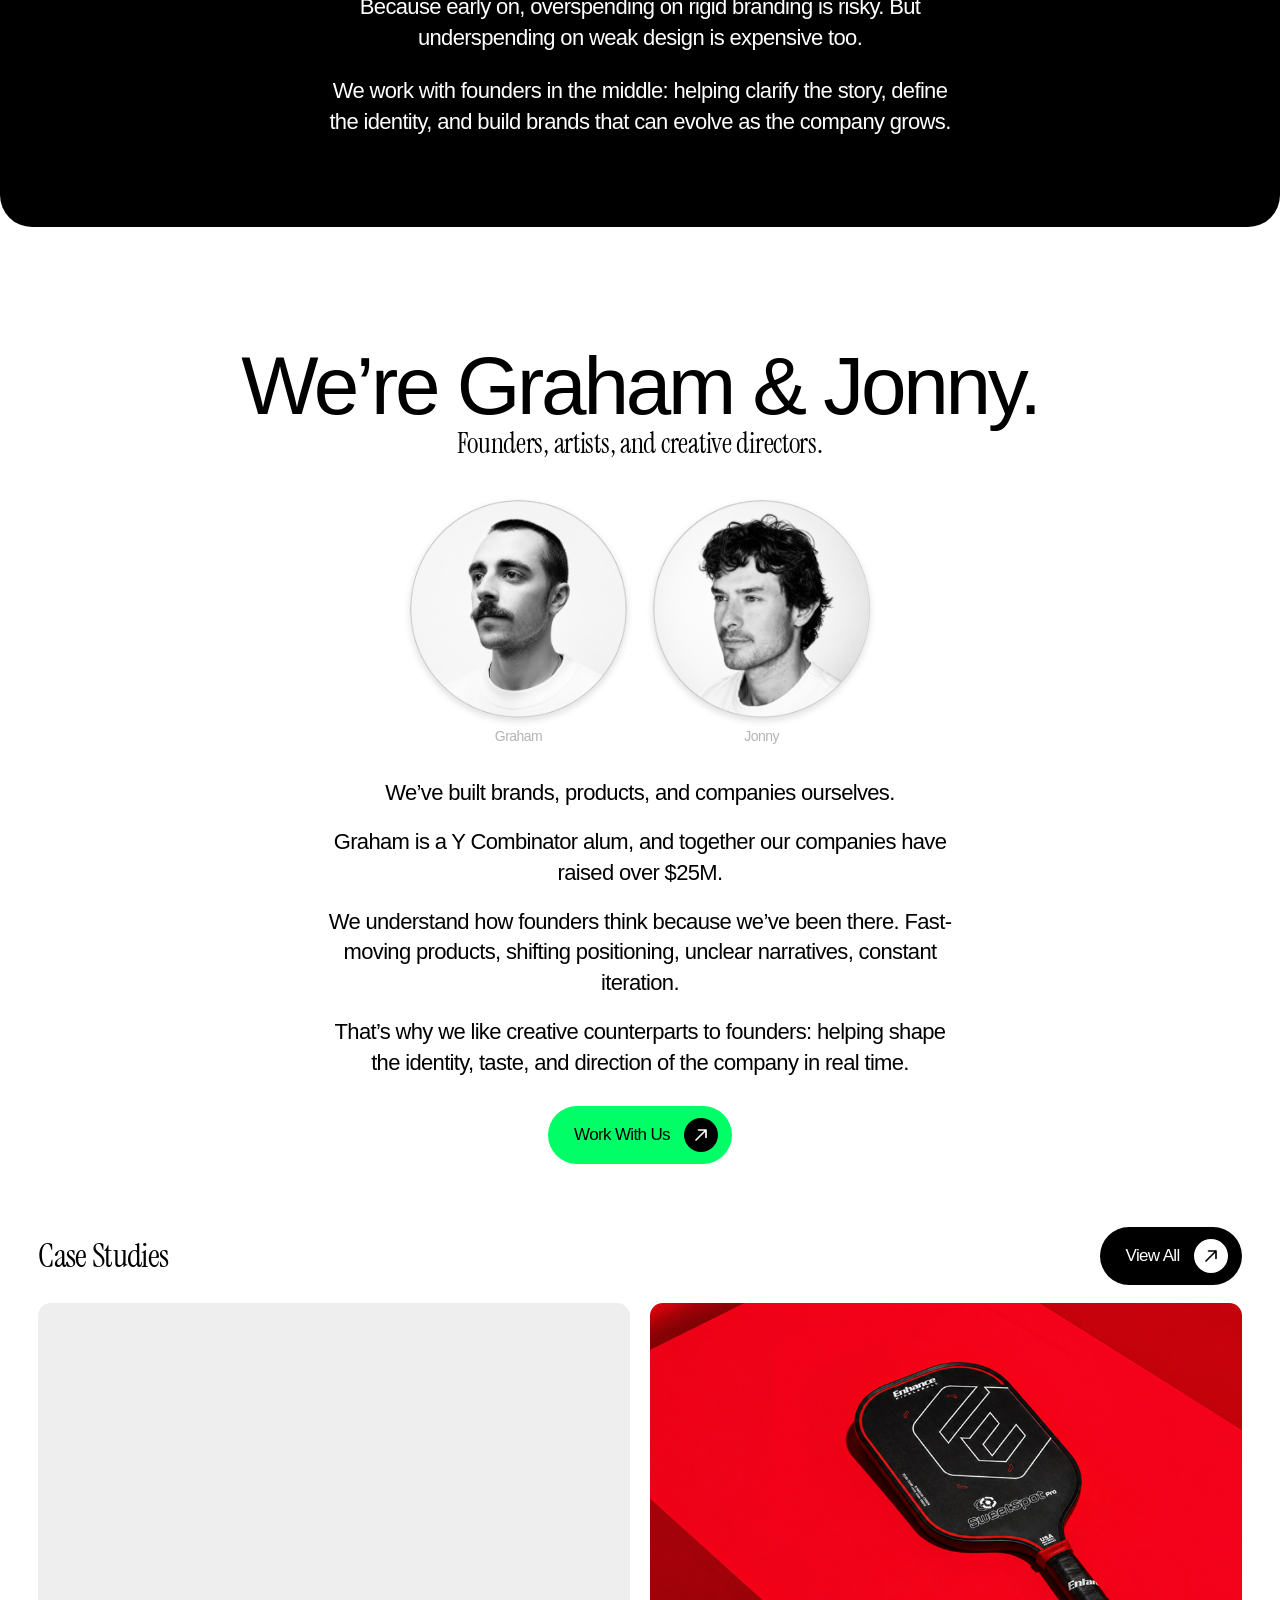
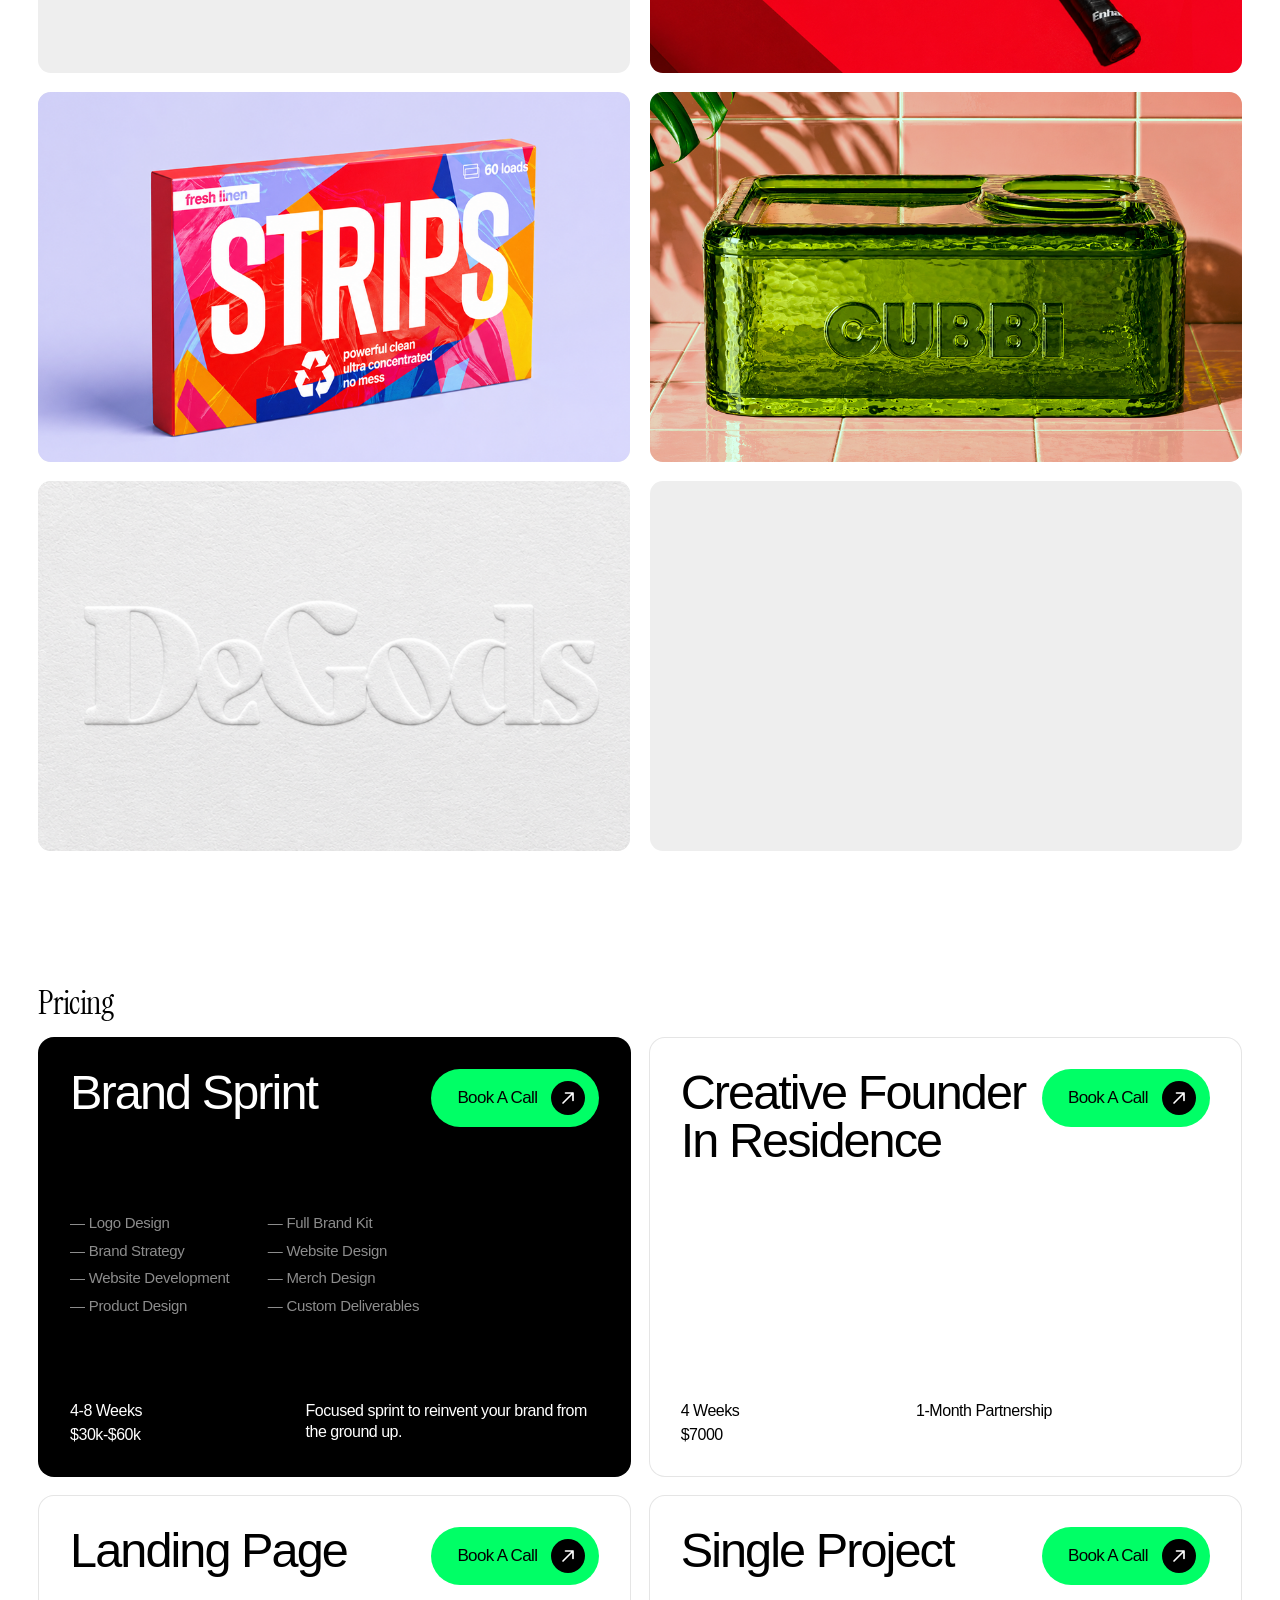
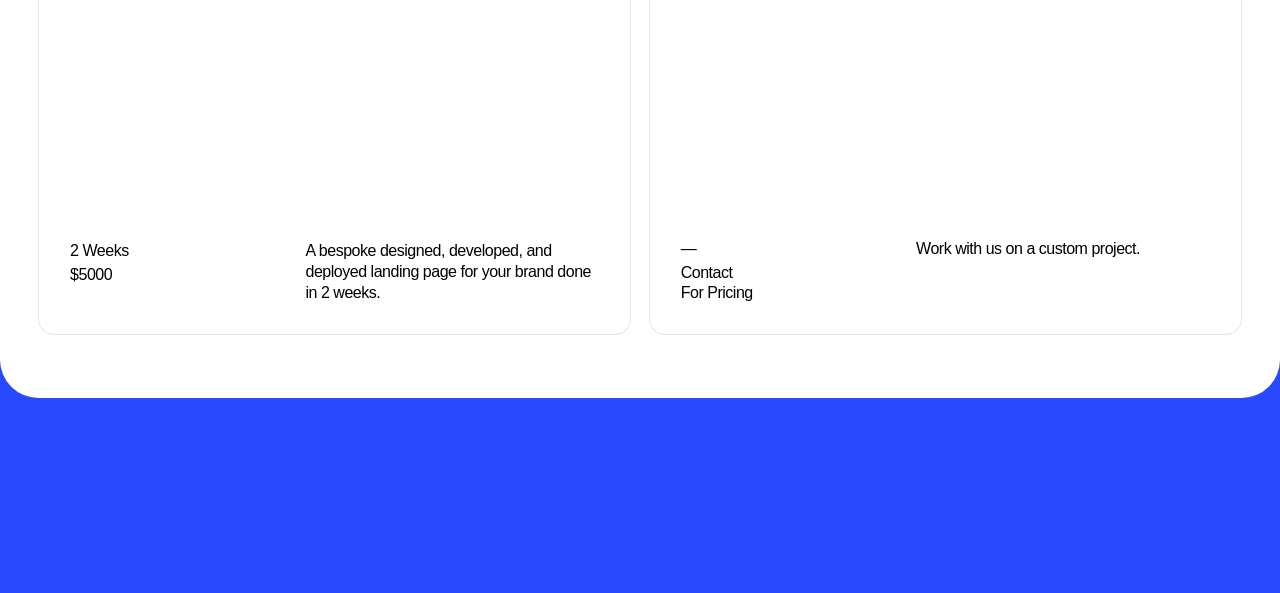
==== commit acd94fec: "Temporarily hide testimonials section (HTML hidden attribute + sentinel comments) Co-Authored-By: Cl" ====
--- a/index.html
+++ b/index.html
@@ -176,7 +176,8 @@
       </a>
     </section>
 
-    <section id="testimonials" class="section">
+    <!-- TESTIMONIALS HIDDEN — remove this comment line + the matching one below to restore -->
+    <section id="testimonials" class="section" hidden>
       <h2 class="section-label">Testimonials</h2>
       <div class="testimonial-marquee">
         <div class="testimonial-track" id="testimonial-track">
@@ -216,6 +217,7 @@
         </div>
       </div>
     </section>
+    <!-- /TESTIMONIALS HIDDEN -->
 
     <section id="pricing" class="section">
       <h2 class="section-label">Pricing</h2>
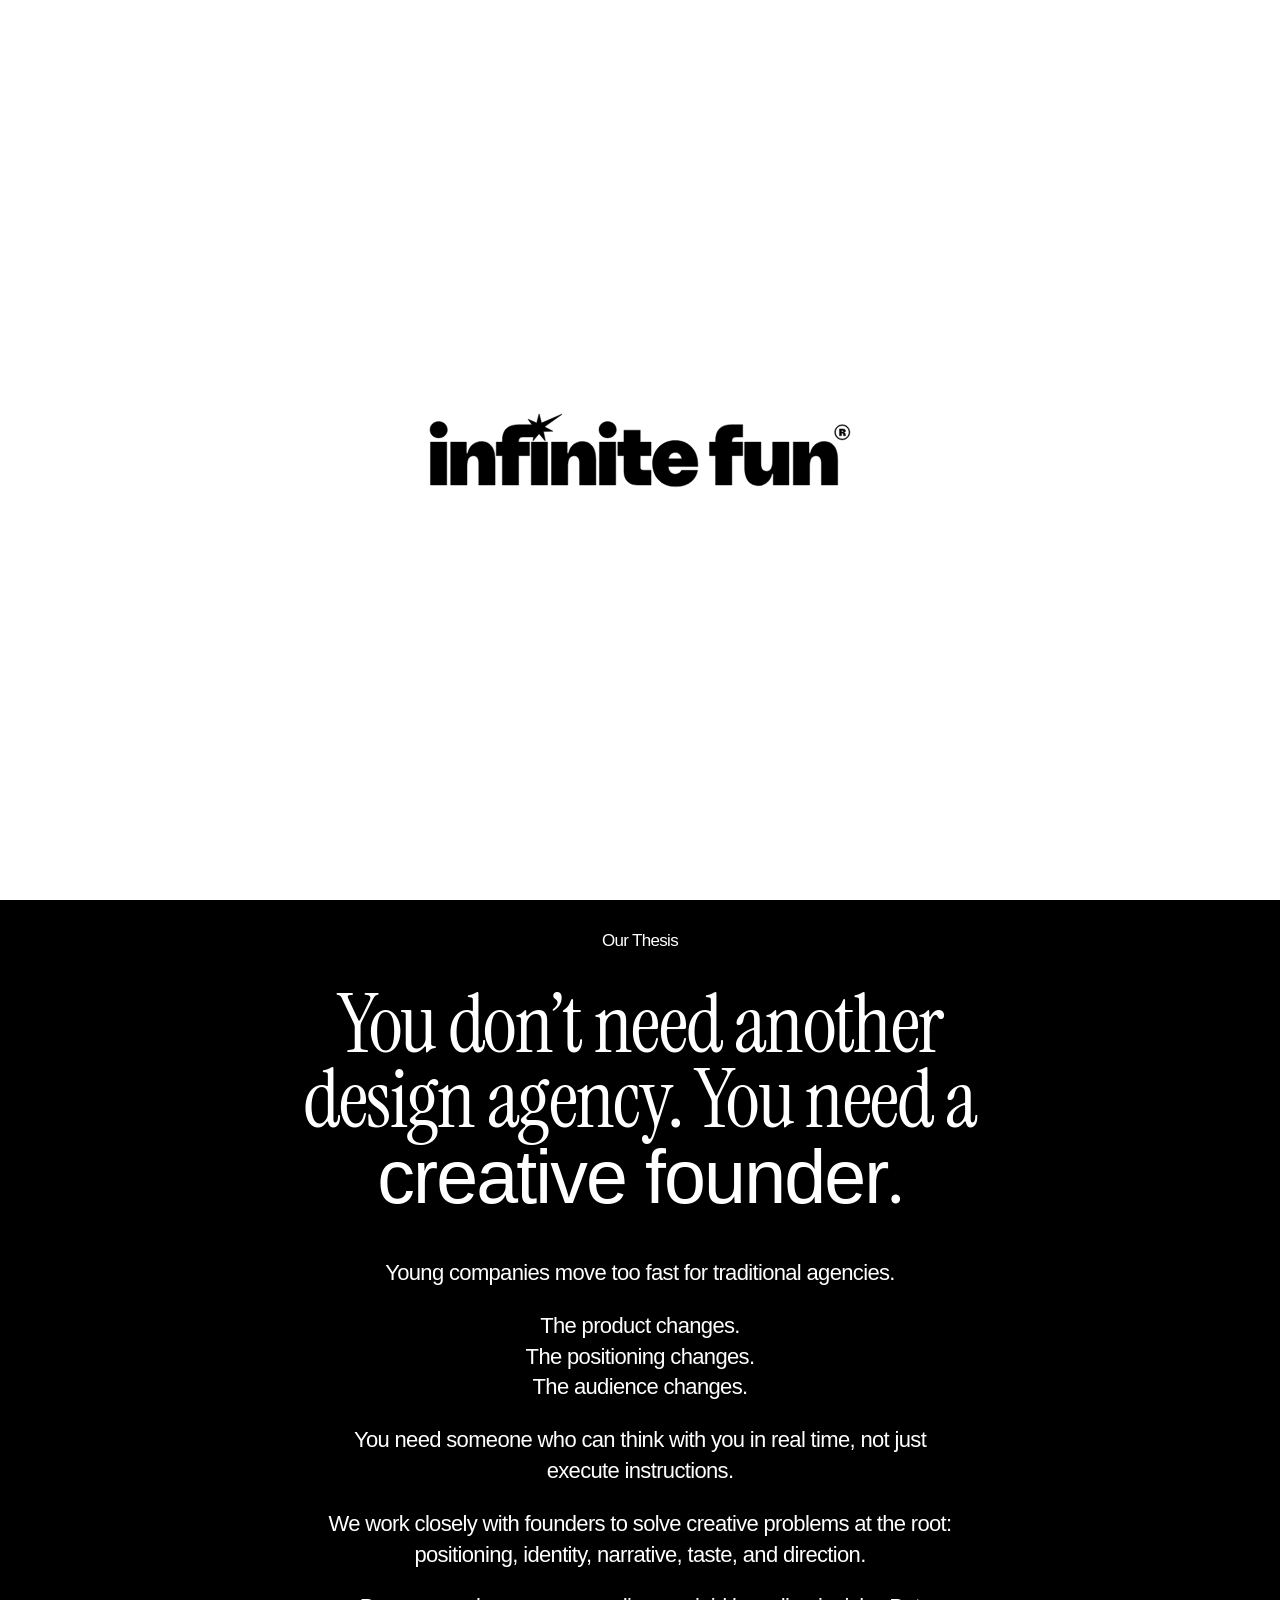
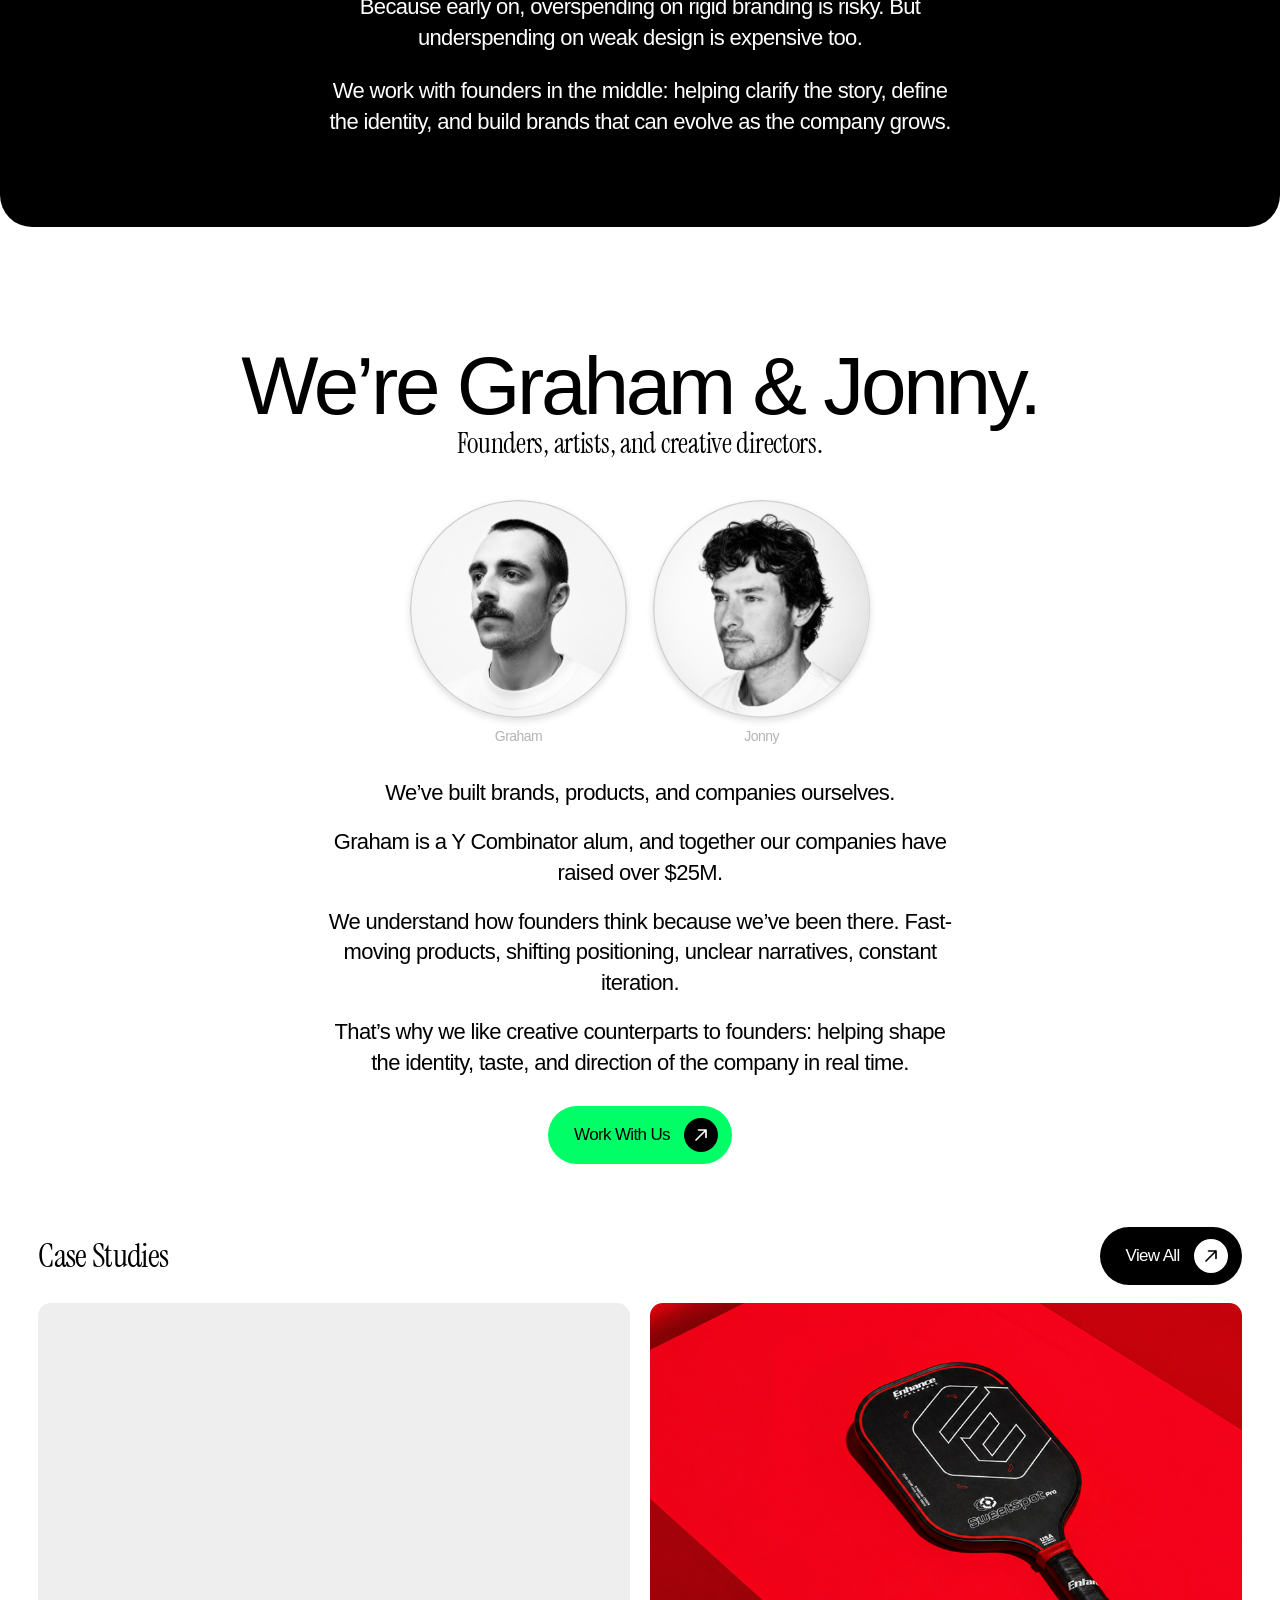
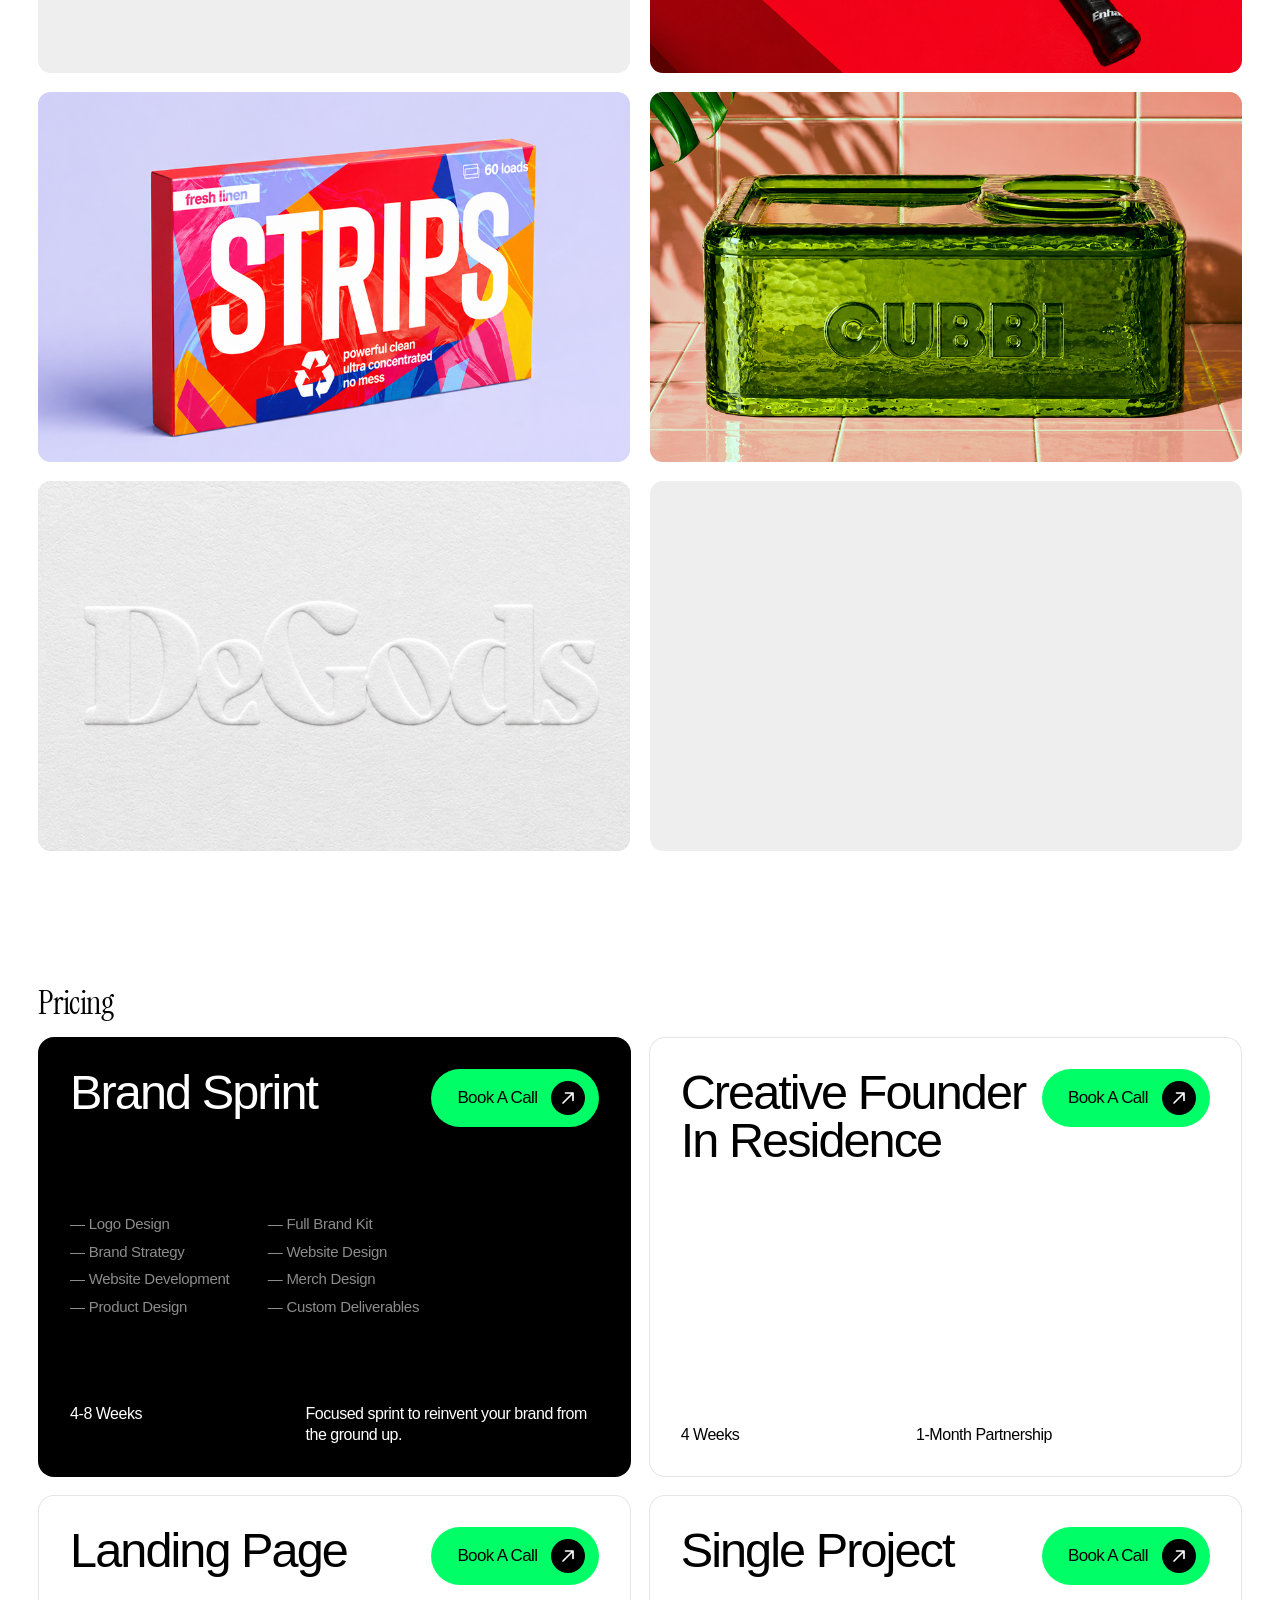
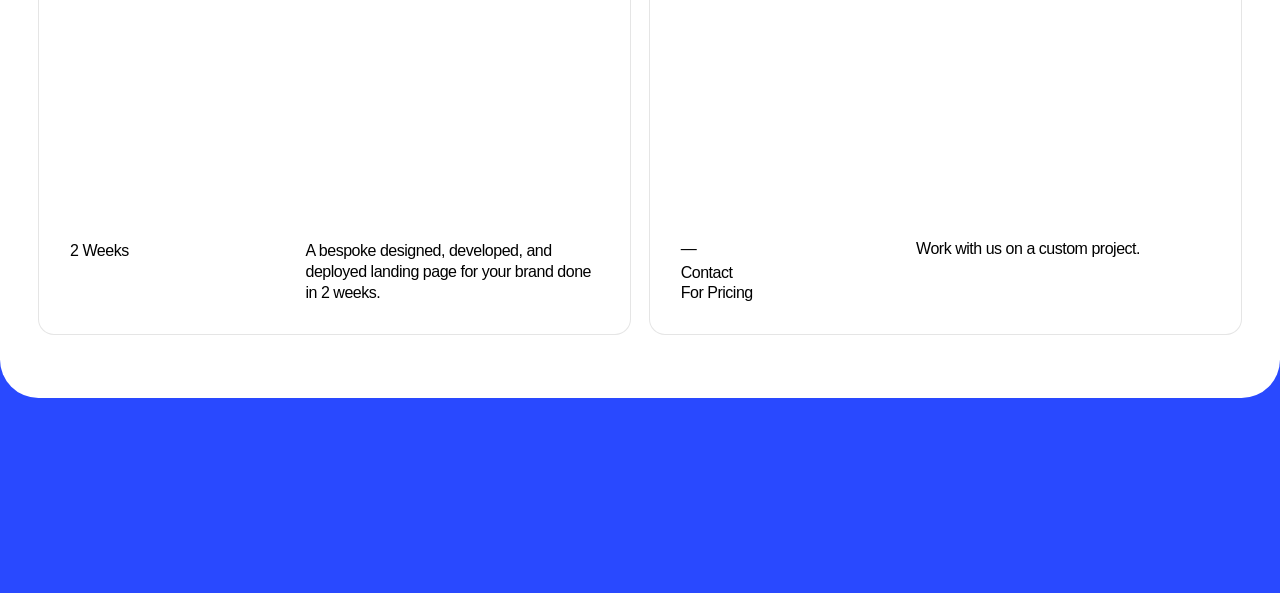
==== commit bc530a08: "Remove price numbers from pricing cards Strip dollar-amount price lines from Brand Sprint, Creative " ====
--- a/index.html
+++ b/index.html
@@ -250,7 +250,6 @@
           <div class="pricing-info">
             <div class="pricing-meta">
               <div class="pricing-timeline">4-8 Weeks</div>
-              <div class="pricing-price">$30k-$60k</div>
             </div>
             <p class="pricing-desc">Focused sprint to reinvent your brand from the ground up.</p>
           </div>
@@ -273,7 +272,6 @@
           <div class="pricing-info">
             <div class="pricing-meta">
               <div class="pricing-timeline">4 Weeks</div>
-              <div class="pricing-price">$7000</div>
             </div>
             <p class="pricing-desc">1-Month Partnership</p>
           </div>
@@ -296,7 +294,6 @@
           <div class="pricing-info">
             <div class="pricing-meta">
               <div class="pricing-timeline">2 Weeks</div>
-              <div class="pricing-price">$5000</div>
             </div>
             <p class="pricing-desc">A bespoke designed, developed, and deployed landing page for your brand done in 2 weeks.</p>
           </div>
